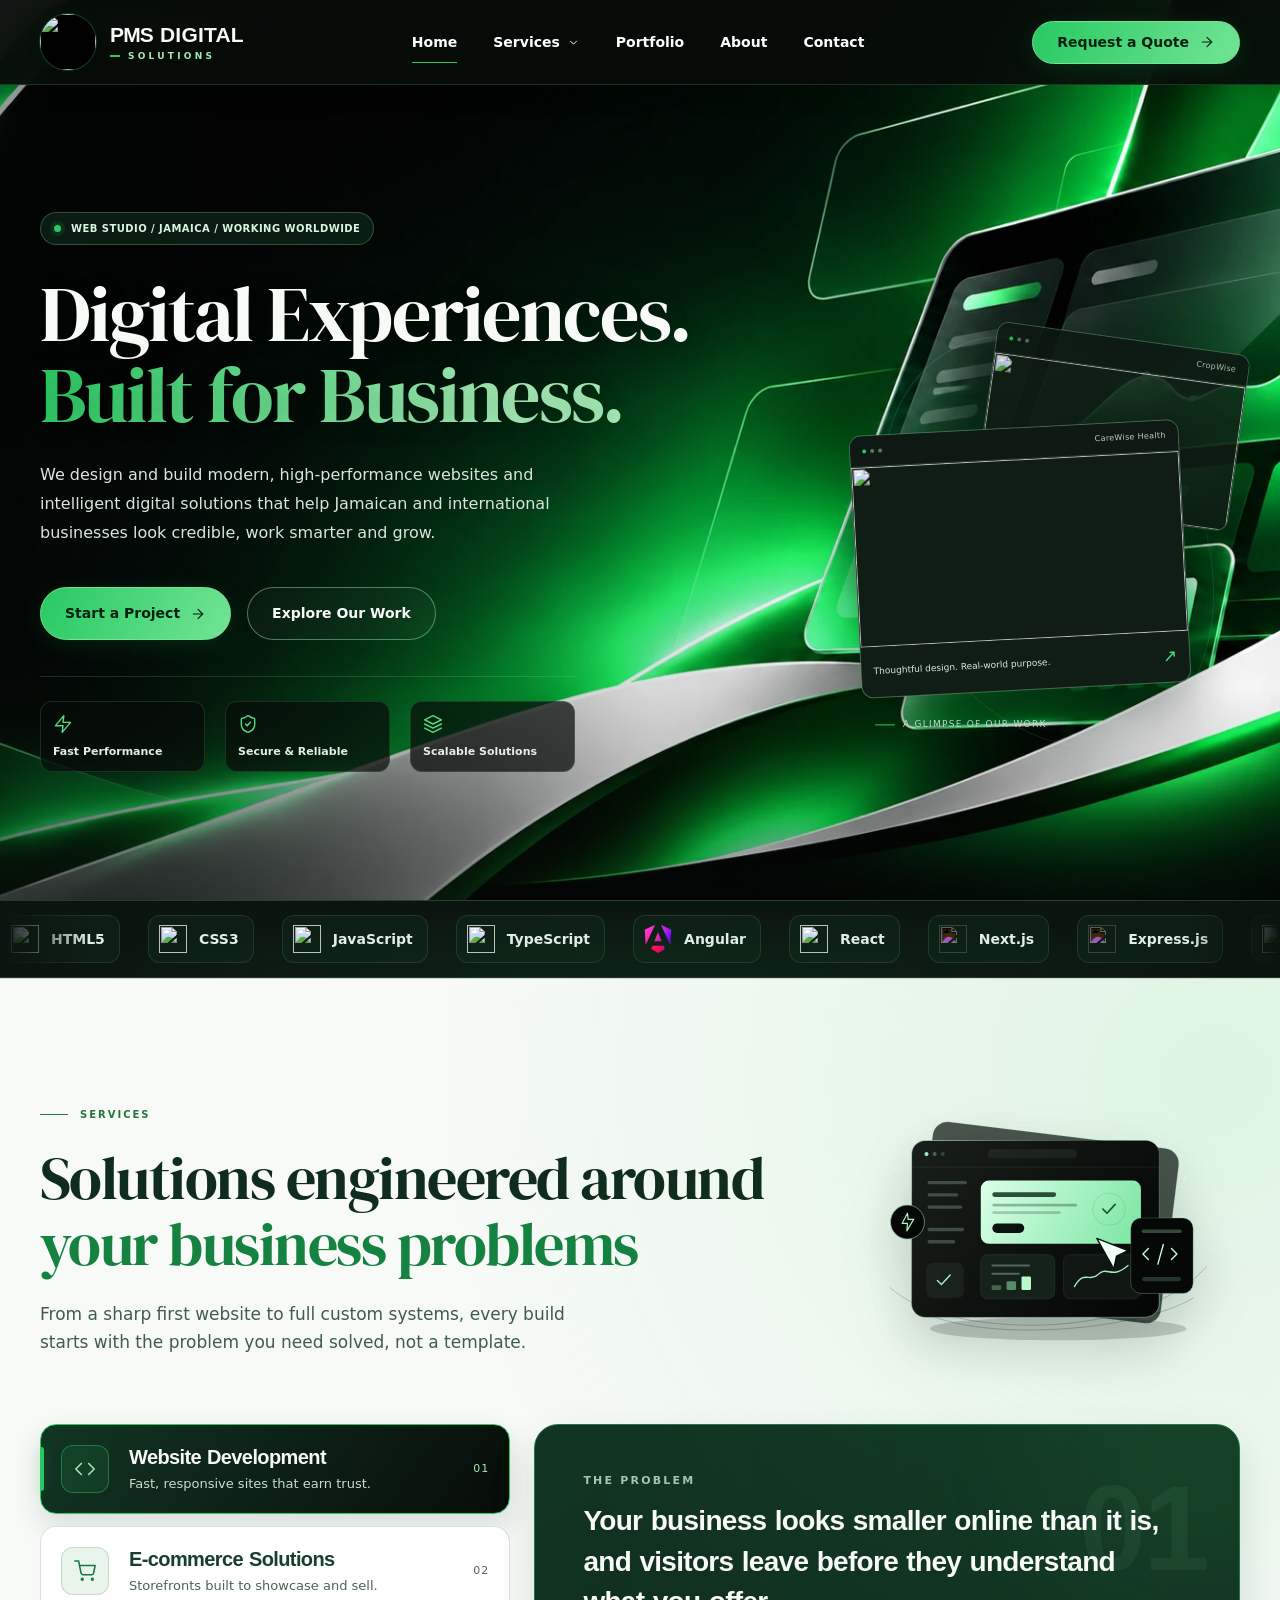
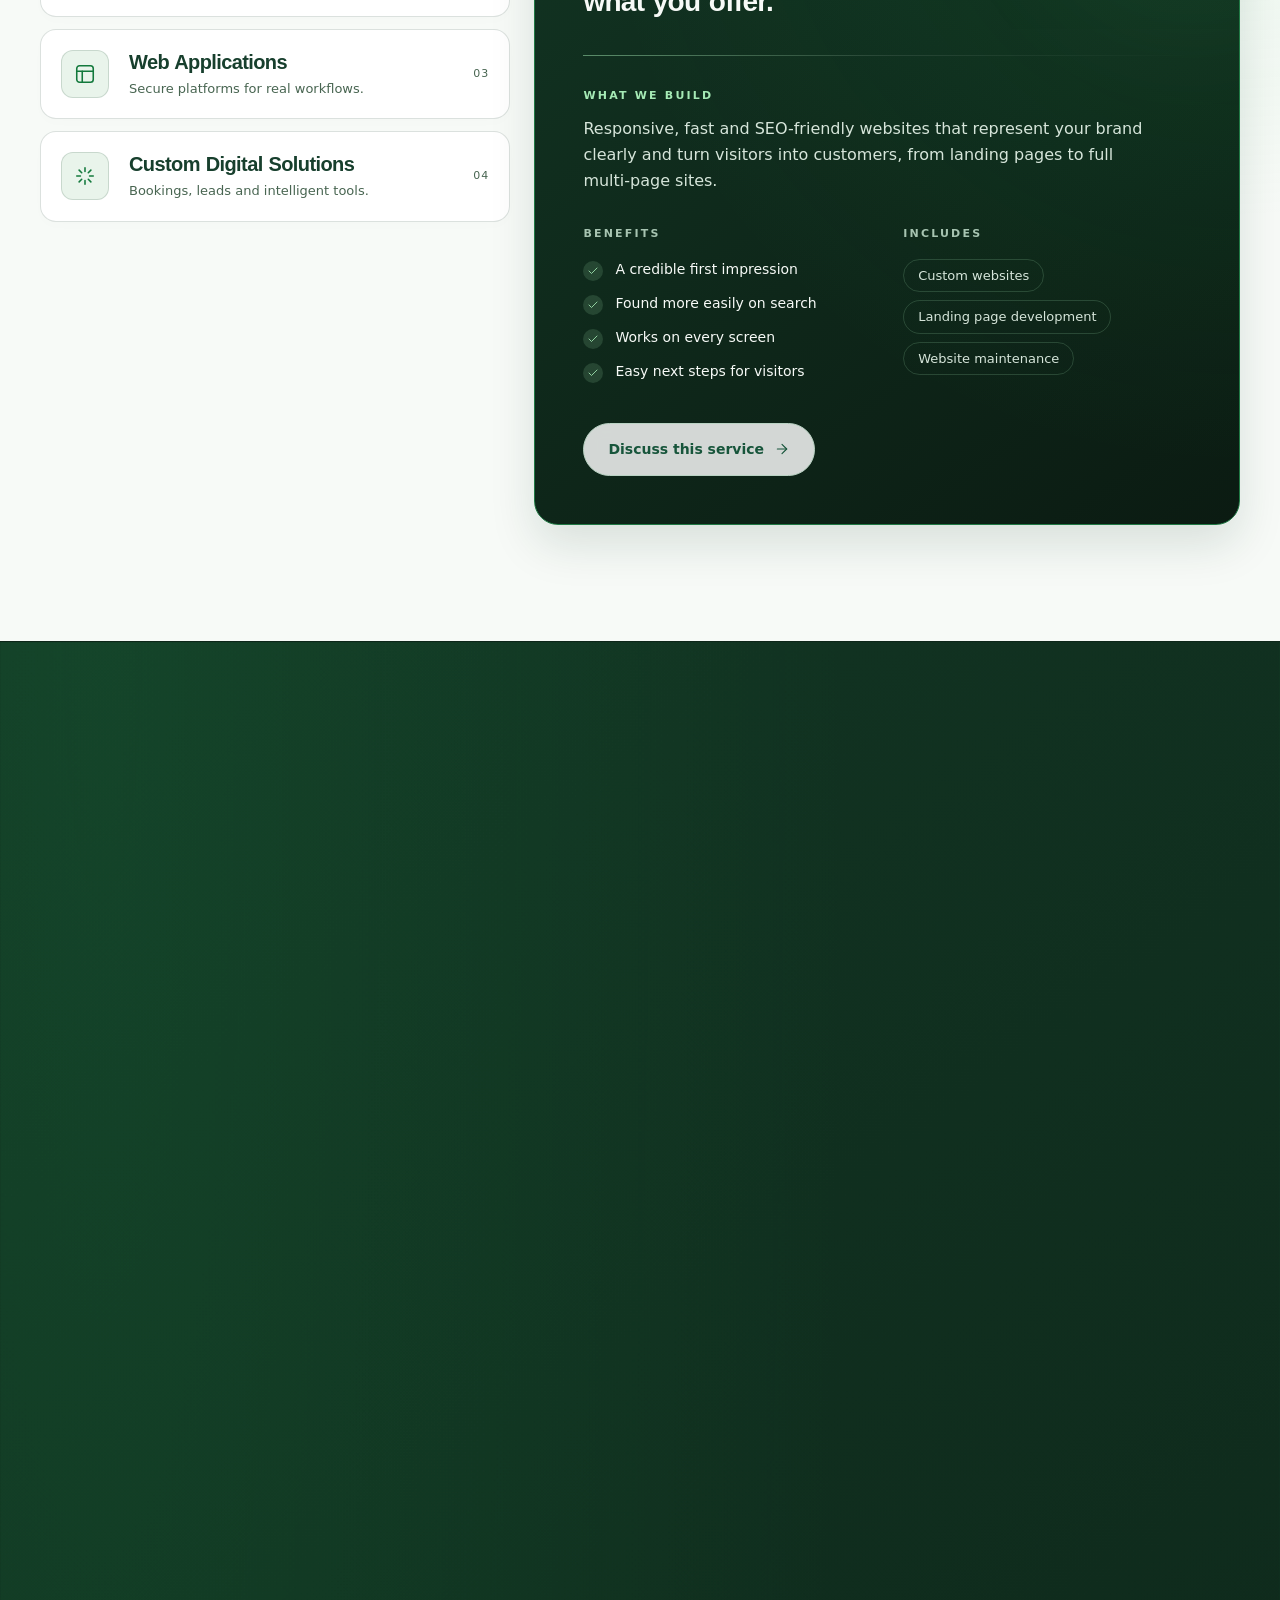
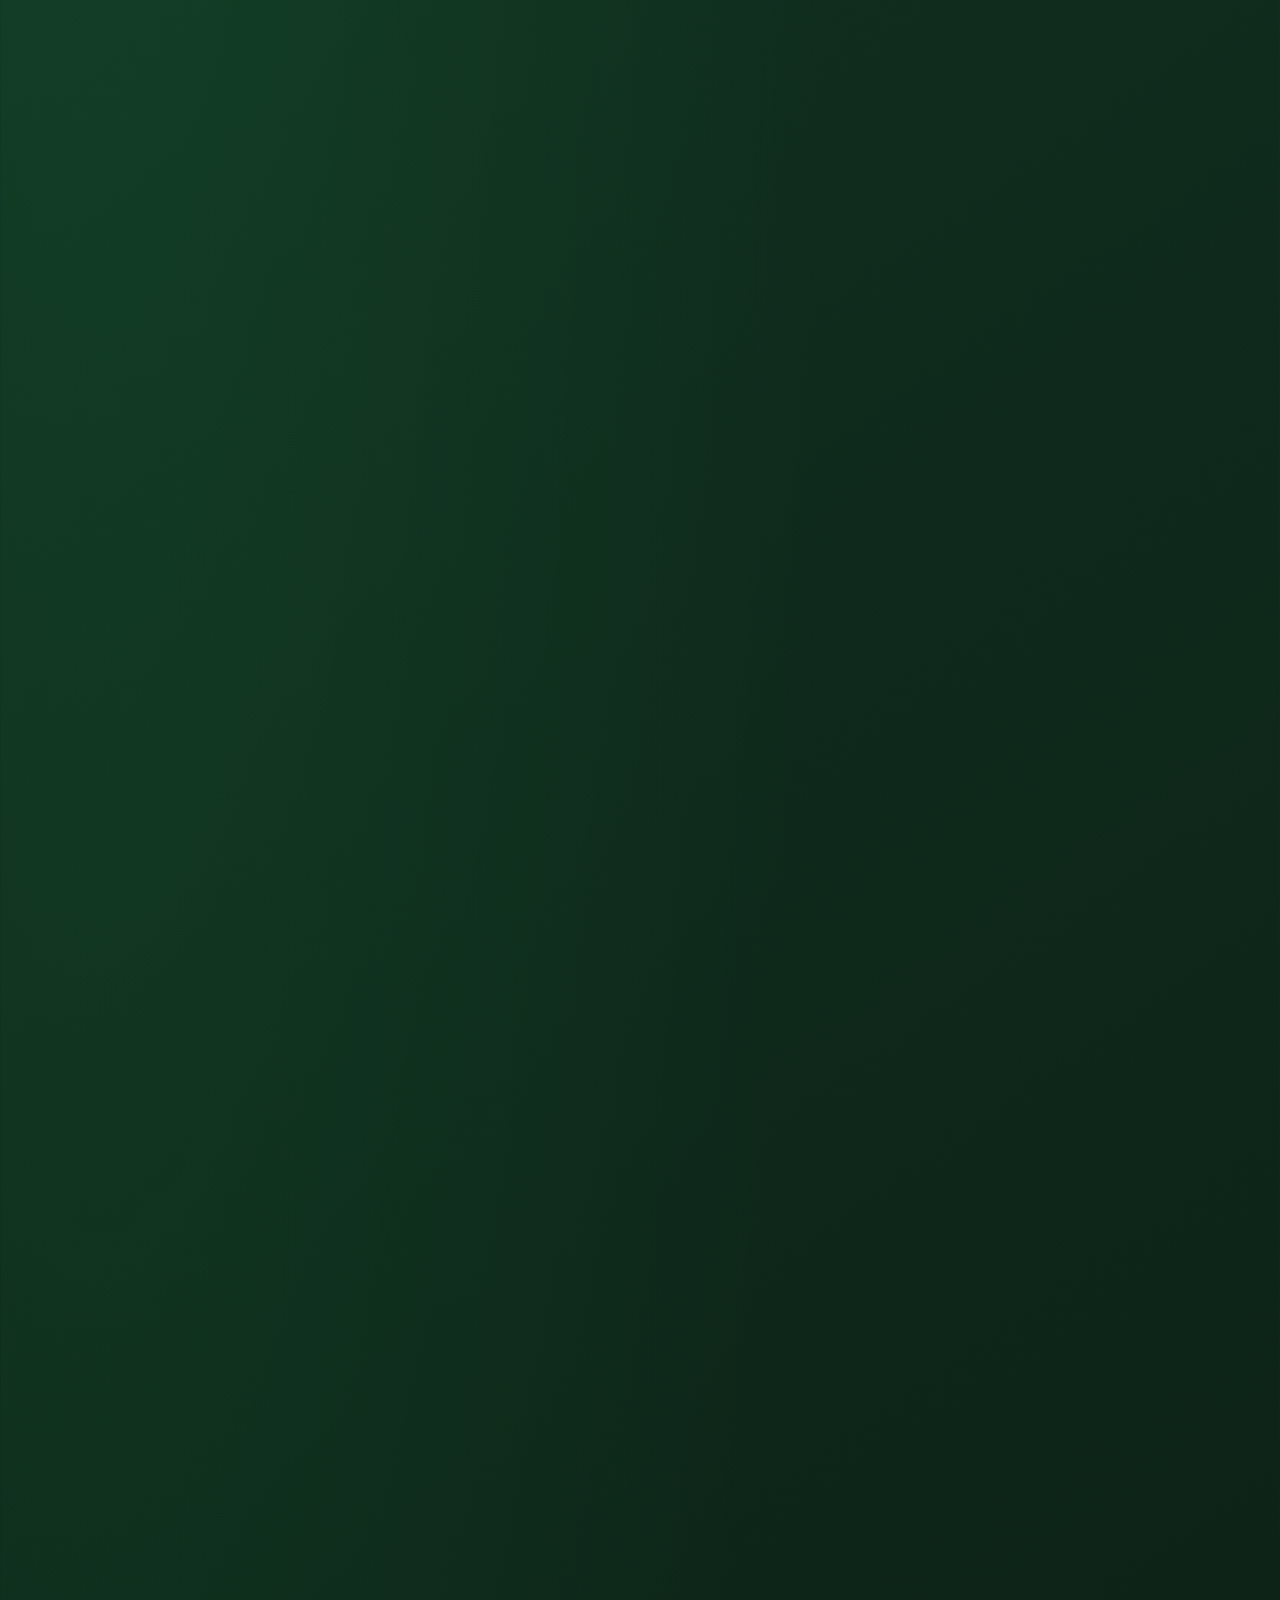
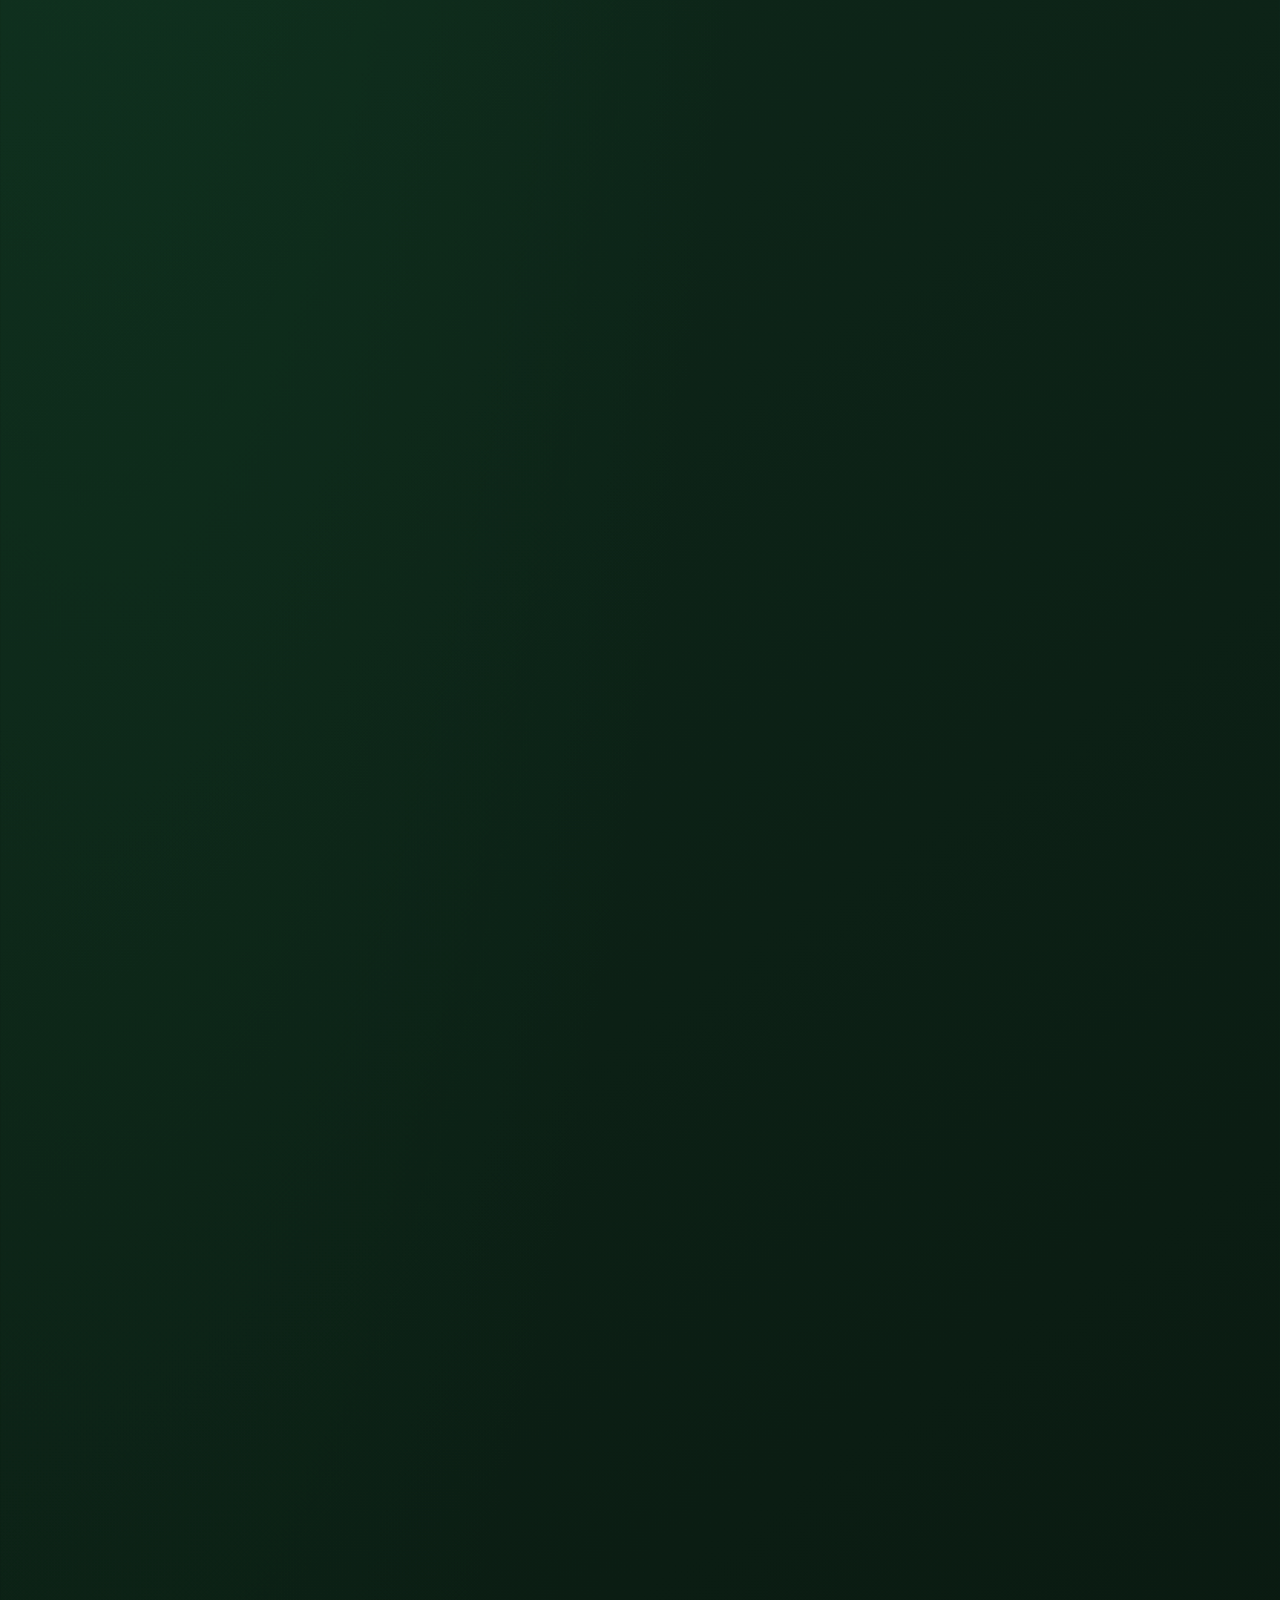
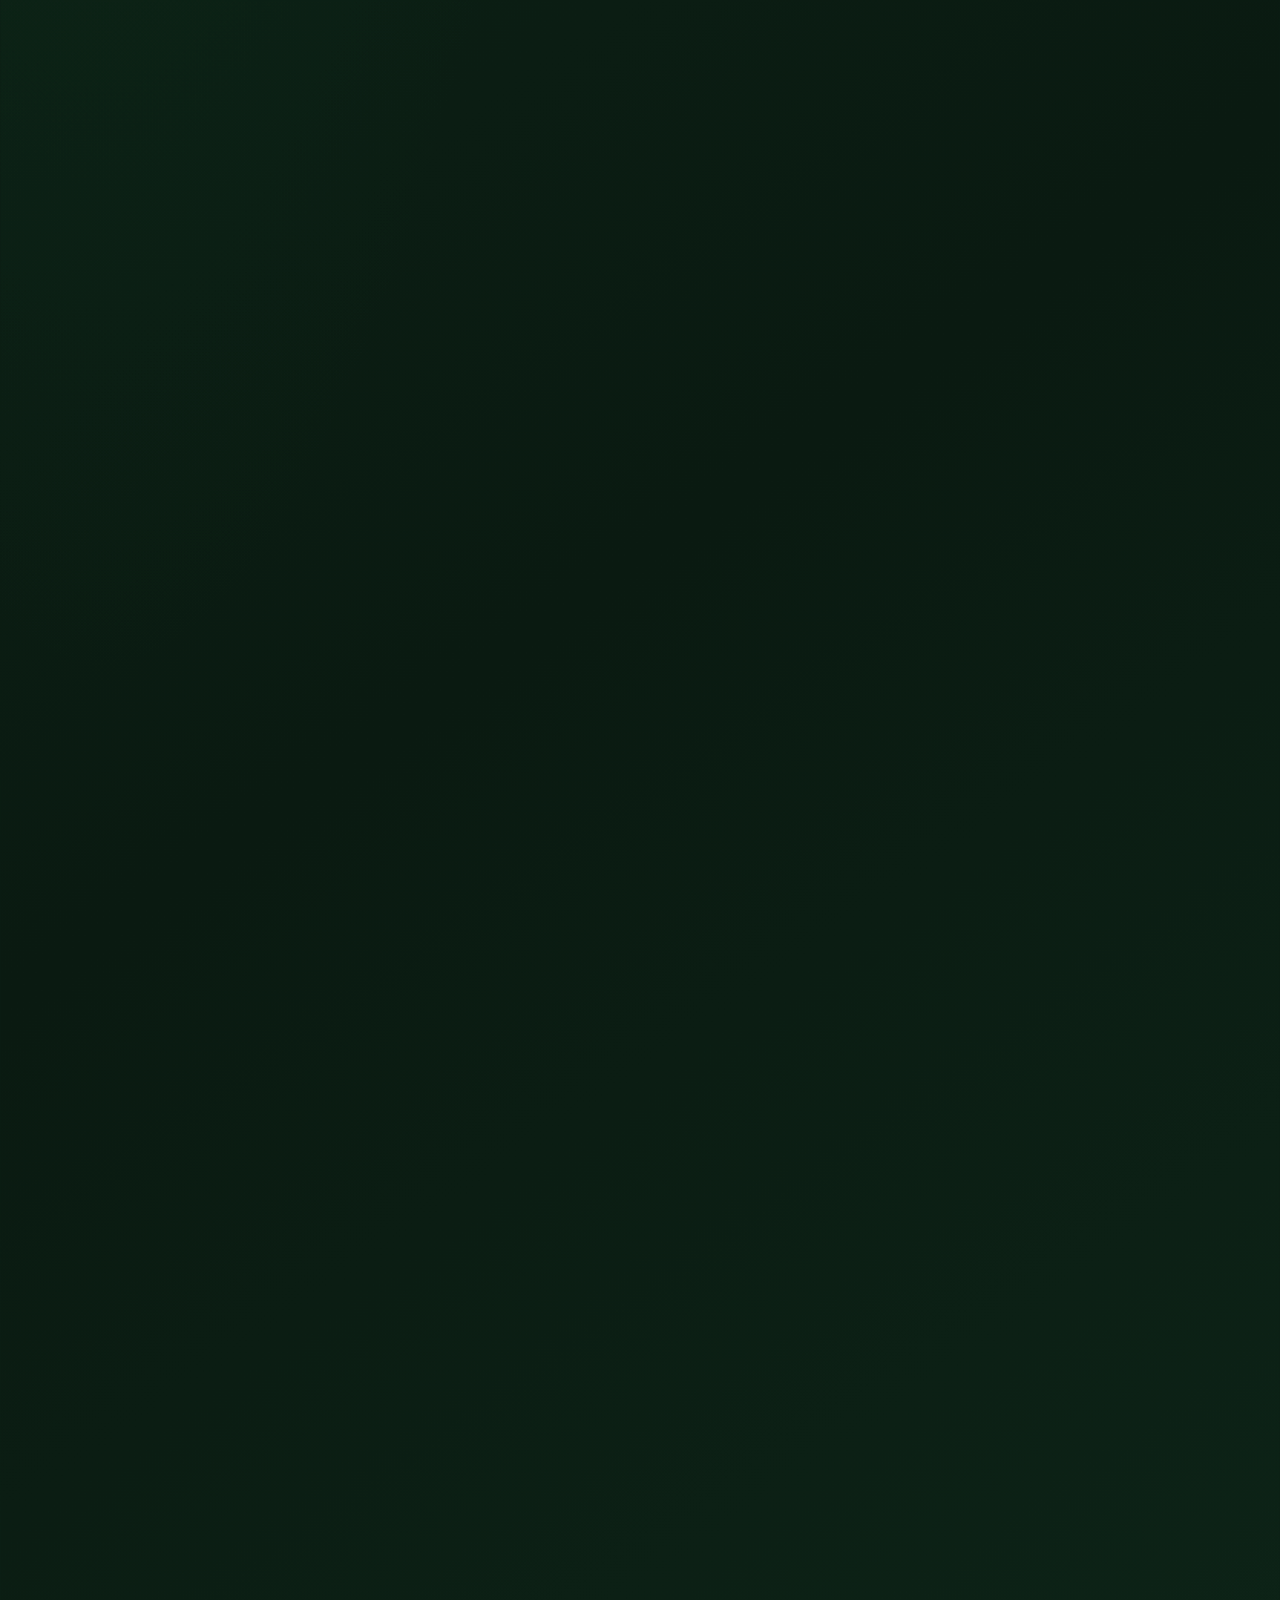
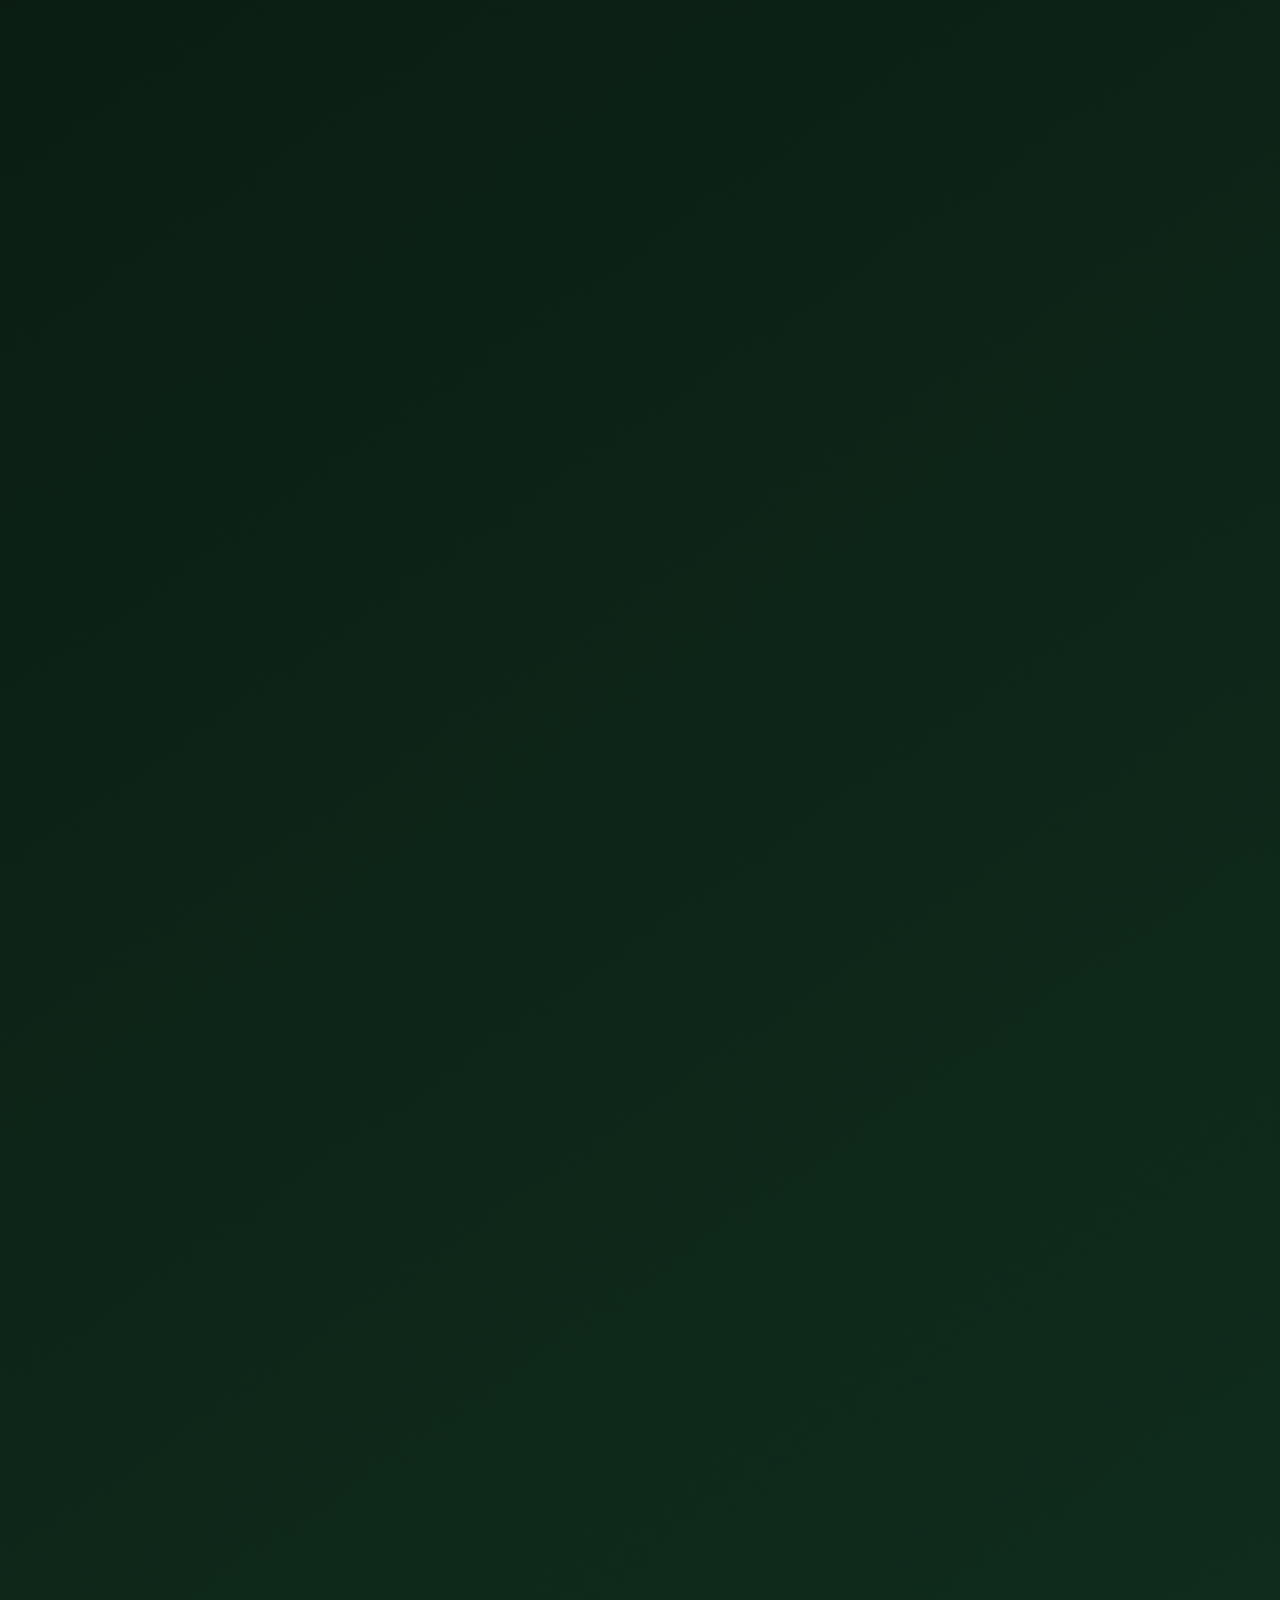
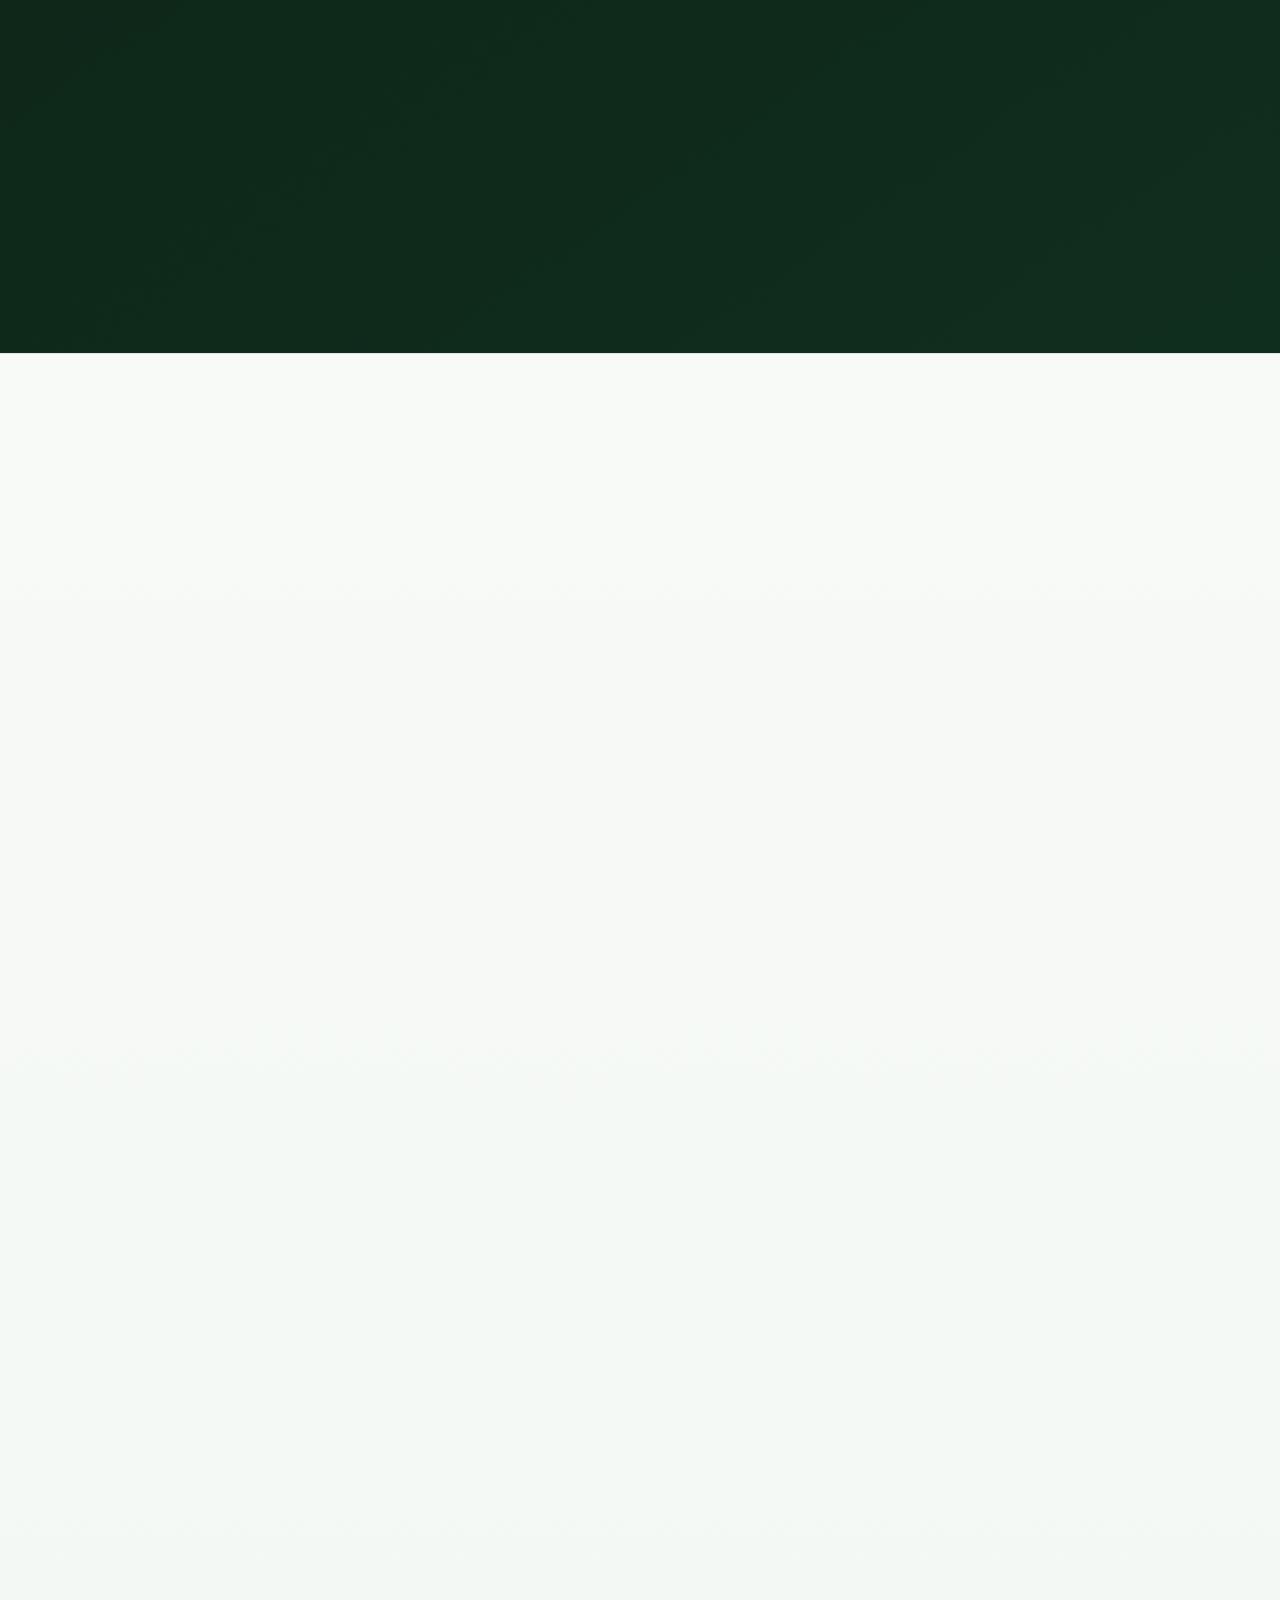
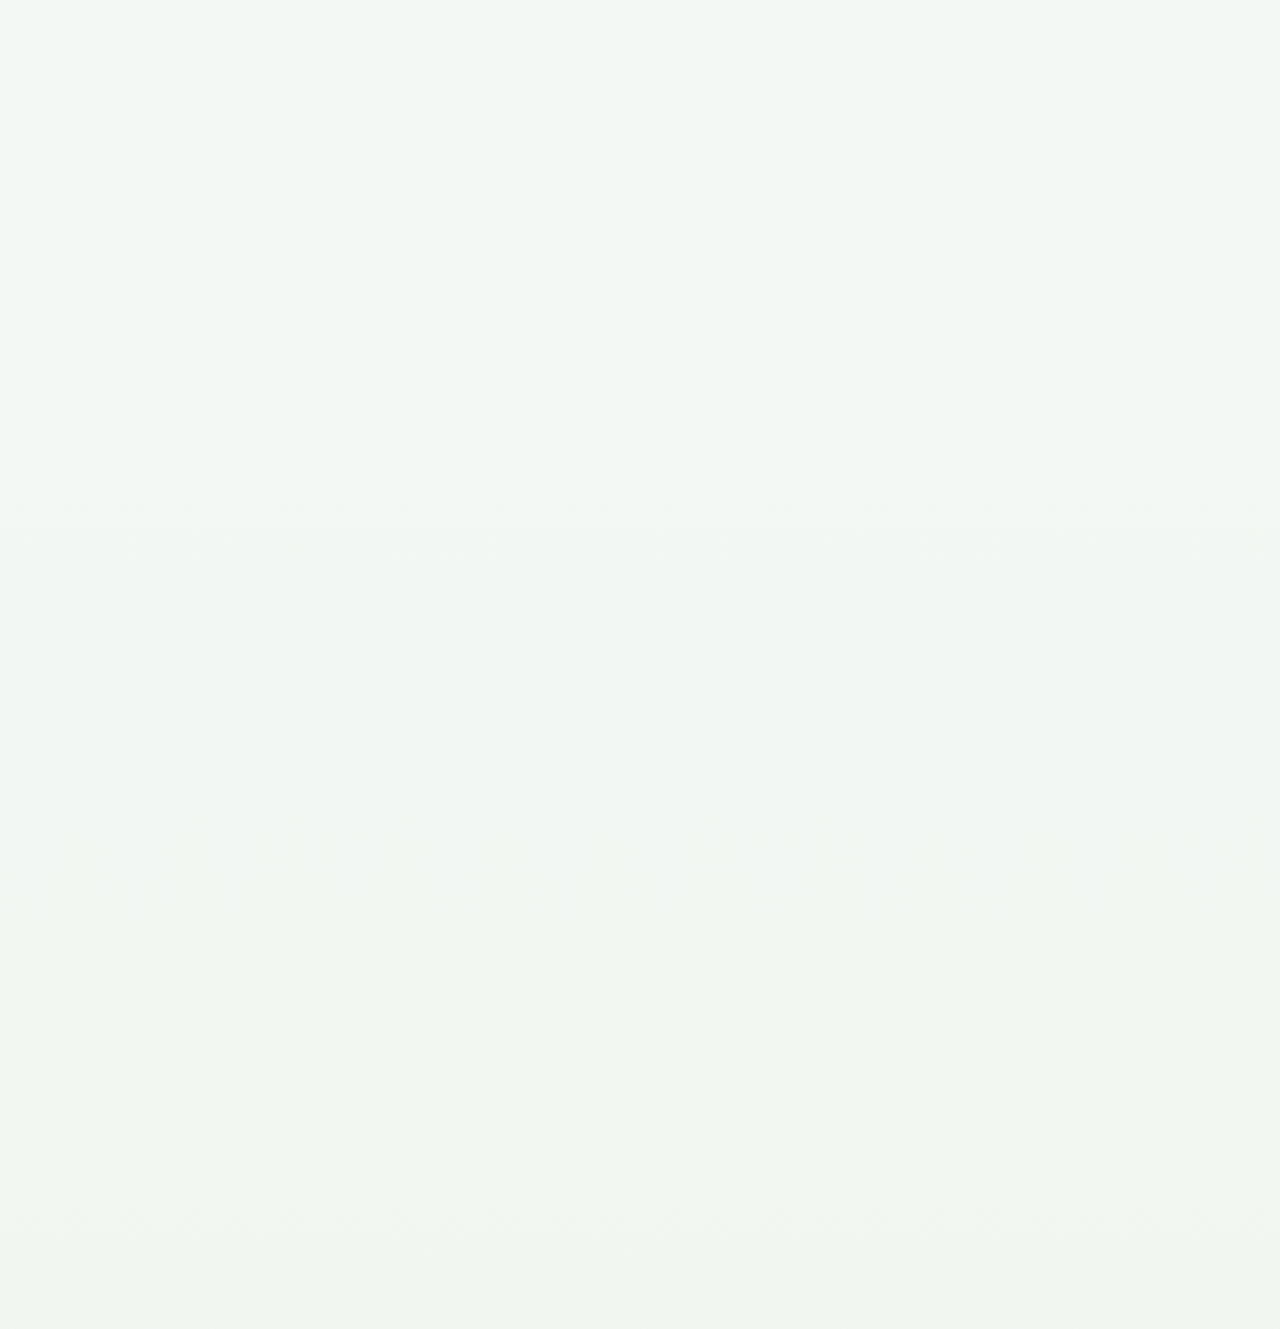
==== index.html @ 89c4d757 "PMS website complete redesign" ====
<!DOCTYPE html>
<html lang="en">

<head>
  <meta charset="utf-8" />
  <meta content="width=device-width, initial-scale=1" name="viewport" />
  <meta content="light" name="color-scheme" />
  <meta content="#070C09" name="theme-color" />
  <title>
    PMS Digital Solutions | Digital Experiences. Built for Business.
  </title>
  <meta
    content="Jamaican web studio building modern websites, portfolios and intelligent digital solutions. Explore our work, transparent JMD pricing and project process."
    name="description" />
  <link href="https://pms-digital-solutions.vercel.app/" rel="canonical" />
  <link href="assets/optimized/favicon.png" rel="icon" type="image/png" />
  <link as="image" fetchpriority="high" href="assets/optimized/emerald.webp" rel="preload" type="image/webp" />
  <script defer="" src="script.js"></script>



<style id="critical-css">@layer properties {@supports (((-webkit-hyphens: none)) and (not (margin-trim: block))) or ((-moz-orient: inline) and (not (color: rgb(from red r g b)))) {*, ::before, ::after, ::backdrop { --tw-translate-x: 0; --tw-translate-y: 0; --tw-translate-z: 0; --tw-scale-x: 1; --tw-scale-y: 1; --tw-scale-z: 1; --tw-rotate-x: initial; --tw-rotate-y: initial; --tw-rotate-z: initial; --tw-skew-x: initial; --tw-skew-y: initial; --tw-space-y-reverse: 0; --tw-divide-y-reverse: 0; --tw-border-style: solid; --tw-gradient-position: initial; --tw-gradient-from: #0000; --tw-gradient-via: #0000; --tw-gradient-to: #0000; --tw-gradient-stops: initial; --tw-gradient-via-stops: initial; --tw-gradient-from-position: 0%; --tw-gradient-via-position: 50%; --tw-gradient-to-position: 100%; --tw-leading: initial; --tw-font-weight: initial; --tw-tracking: initial; --tw-shadow: 0 0 #0000; --tw-shadow-color: initial; --tw-shadow-alpha: 100%; --tw-inset-shadow: 0 0 #0000; --tw-inset-shadow-color: initial; --tw-inset-shadow-alpha: 100%; --tw-ring-color: initial; --tw-ring-shadow: 0 0 #0000; --tw-inset-ring-color: initial; --tw-inset-ring-shadow: 0 0 #0000; --tw-ring-inset: initial; --tw-ring-offset-width: 0px; --tw-ring-offset-color: #fff; --tw-ring-offset-shadow: 0 0 #0000; --tw-outline-style: solid; --tw-blur: initial; --tw-brightness: initial; --tw-contrast: initial; --tw-grayscale: initial; --tw-hue-rotate: initial; --tw-invert: initial; --tw-opacity: initial; --tw-saturate: initial; --tw-sepia: initial; --tw-drop-shadow: initial; --tw-drop-shadow-color: initial; --tw-drop-shadow-alpha: 100%; --tw-drop-shadow-size: initial; --tw-backdrop-blur: initial; --tw-backdrop-brightness: initial; --tw-backdrop-contrast: initial; --tw-backdrop-grayscale: initial; --tw-backdrop-hue-rotate: initial; --tw-backdrop-invert: initial; --tw-backdrop-opacity: initial; --tw-backdrop-saturate: initial; --tw-backdrop-sepia: initial; --tw-duration: initial; --tw-ease: initial; }}}@layer theme {:root, :host { --font-sans: "Manrope", system-ui, sans-serif; --font-mono: ui-monospace, SFMono-Regular, Menlo, Monaco, Consolas, "Liberation Mono", "Courier New", monospace; --color-black: #000; --color-white: #fff; --spacing: .25rem; --container-xs: 20rem; --container-sm: 24rem; --container-md: 28rem; --container-xl: 36rem; --container-2xl: 42rem; --container-3xl: 48rem; --text-sm: .875rem; --text-sm--line-height: calc(1.25 / .875); --font-weight-light: 300; --font-weight-normal: 400; --font-weight-medium: 500; --font-weight-semibold: 600; --tracking-tight: -.025em; --tracking-wide: .025em; --tracking-wider: .05em; --tracking-widest: .1em; --leading-tight: 1.25; --leading-snug: 1.375; --leading-relaxed: 1.625; --radius-sm: .25rem; --radius-md: .375rem; --radius-lg: .5rem; --radius-xl: .75rem; --radius-2xl: 1rem; --radius-3xl: 1.5rem; --ease-out: cubic-bezier(0, 0, .2, 1); --blur-md: 12px; --blur-xl: 24px; --blur-2xl: 40px; --default-transition-duration: .15s; --default-transition-timing-function: cubic-bezier(.4, 0, .2, 1); --default-font-family: var(--font-sans); --default-mono-font-family: var(--font-mono); --color-ink: #080d0b; --color-ink-2: #0c1311; --color-ink-3: #111a17; --color-emerald: #36c878; --color-emerald-dim: #1f8f55; --color-mist: #f2f5f3; --font-display: "Plus Jakarta Sans", "Manrope", sans-serif; }}@layer base {*, ::after, ::before, ::backdrop { box-sizing: border-box; border: 0px solid; margin: 0px; padding: 0px; }::file-selector-button { box-sizing: border-box; border: 0px solid; margin: 0px; padding: 0px; }html, :host { text-size-adjust: 100%; tab-size: 4; line-height: 1.5; font-family: var(--default-font-family, -apple-system, BlinkMacSystemFont, "Segoe UI", Roboto, "Helvetica Neue", "Noto Sans", Arial, sans-serif, "Apple Color Emoji", "Segoe UI Emoji", "Segoe UI Symbol", "Noto Color Emoji"); font-feature-settings: var(--default-font-feature-settings, normal); font-variation-settings: var(--default-font-variation-settings, normal); -webkit-tap-highlight-color: transparent; }h1, h2, h3, h4, h5, h6 { font-size: inherit; font-weight: inherit; }a { color: inherit; text-decoration: inherit; }b, strong { font-weight: bolder; }small { font-size: 80%; }ol, ul, menu { list-style: none; }img, svg, video, canvas, audio, iframe, embed, object { vertical-align: middle; display: block; }img, video { max-width: 100%; height: auto; }button, input, select, optgroup, textarea { font: inherit; letter-spacing: inherit; color: inherit; opacity: 1; background-color: rgba(0, 0, 0, 0); border-radius: 0px; }::file-selector-button { font: inherit; letter-spacing: inherit; color: inherit; opacity: 1; background-color: rgba(0, 0, 0, 0); border-radius: 0px; }::file-selector-button { margin-inline-end: 4px; }::placeholder { opacity: 1; }@supports (not ((-webkit-appearance: -apple-pay-button))) or (contain-intrinsic-size: 1px) {::placeholder { color: currentcolor; }@supports (color: color-mix(in lab, red, red)) {::placeholder { color: color-mix(currentcolor, transparent); }}}::-webkit-search-decoration { appearance: none; }::-webkit-date-and-time-value { min-height: 1lh; text-align: inherit; }::-webkit-datetime-edit { display: inline-flex; }::-webkit-datetime-edit-fields-wrapper { padding: 0px; }::-webkit-datetime-edit { padding-block: 0px; }::-webkit-datetime-edit-year-field { padding-block: 0px; }::-webkit-datetime-edit-month-field { padding-block: 0px; }::-webkit-datetime-edit-day-field { padding-block: 0px; }::-webkit-datetime-edit-hour-field { padding-block: 0px; }::-webkit-datetime-edit-minute-field { padding-block: 0px; }::-webkit-datetime-edit-second-field { padding-block: 0px; }::-webkit-datetime-edit-millisecond-field { padding-block: 0px; }::-webkit-datetime-edit-meridiem-field { padding-block: 0px; }::-webkit-calendar-picker-indicator { line-height: 1; }button, input:where([type="button"], [type="reset"], [type="submit"]) { appearance: button; }::file-selector-button { appearance: button; }::-webkit-inner-spin-button { height: auto; }::-webkit-outer-spin-button { height: auto; }[hidden]:where(:not([hidden="until-found"])) { display: none !important; }html { scroll-behavior: smooth; background: var(--color-ink); }body { background: var(--color-ink); color: var(--color-mist); font-family: var(--font-sans); -webkit-font-smoothing: antialiased; overflow-x: hidden; }section[id] { scroll-margin-top: 72px; }::selection { background: rgba(54, 200, 120, 0.35); }button { cursor: pointer; }}@layer components;@layer utilities {.invisible { visibility: hidden; }.sr-only { clip-path: inset(50%); white-space: nowrap; border-width: 0px; width: 1px; height: 1px; margin: -1px; padding: 0px; position: absolute; overflow: hidden; }.absolute { position: absolute; }.fixed { position: fixed; }.relative { position: relative; }.inset-0 { inset: 0px; }.inset-x-0 { inset-inline: 0px; }.top-0 { top: 0px; }.bottom-0 { bottom: 0px; }.z-40 { z-index: 40; }.z-50 { z-index: 50; }.mt-8 { margin-top: calc(var(--spacing) * 8); }.mt-10 { margin-top: calc(var(--spacing) * 10); }.mt-14 { margin-top: calc(var(--spacing) * 14); }.flex { display: flex; }.grid { display: grid; }.hidden { display: none; }.h-11 { height: calc(var(--spacing) * 11); }.h-\[72px\] { height: 72px; }.h-px { height: 1px; }.min-h-\[calc\(100svh-72px\)\] { min-height: calc(-72px + 100svh); }.min-h-screen { min-height: 100vh; }.w-11 { width: calc(var(--spacing) * 11); }.w-full { width: 100%; }.max-w-\[520px\] { max-width: 520px; }.max-w-\[560px\] { max-width: 560px; }.max-w-\[640px\] { max-width: 640px; }.origin-left { transform-origin: 0px center; }.grid-cols-3 { grid-template-columns: repeat(3, minmax(0px, 1fr)); }.flex-col { flex-direction: column; }.flex-wrap { flex-wrap: wrap; }.place-items-center { place-items: center; }.items-center { align-items: center; }.justify-between { justify-content: space-between; }.gap-1 { gap: var(--spacing); }.gap-3 { gap: calc(var(--spacing) * 3); }.gap-4 { gap: calc(var(--spacing) * 4); }.gap-6 { gap: calc(var(--spacing) * 6); }.gap-14 { gap: calc(var(--spacing) * 14); }.overflow-hidden { overflow: hidden; }.rounded-full { border-radius: 2.14748e+09px; }.border { border-style: var(--tw-border-style); border-width: 1px; }.border-y { border-block-style: var(--tw-border-style); border-block-width: 1px; }.border-t { border-top-style: var(--tw-border-style); border-top-width: 1px; }.border-b { border-bottom-style: var(--tw-border-style); border-bottom-width: 1px; }.border-transparent { border-color: rgba(0, 0, 0, 0); }.border-white\/8 { border-color: rgba(255, 255, 255, 0.08); }@supports (color: color-mix(in lab, red, red)) {.border-white\/8 { border-color: color-mix(in oklab, var(--color-white) 8%, transparent); }}.border-white\/10 { border-color: rgba(255, 255, 255, 0.1); }@supports (color: color-mix(in lab, red, red)) {.border-white\/10 { border-color: color-mix(in oklab, var(--color-white) 10%, transparent); }}.border-white\/15 { border-color: rgba(255, 255, 255, 0.15); }@supports (color: color-mix(in lab, red, red)) {.border-white\/15 { border-color: color-mix(in oklab, var(--color-white) 15%, transparent); }}.bg-emerald\/80 { background-color: rgba(54, 200, 120, 0.8); }@supports (color: color-mix(in lab, red, red)) {.bg-emerald\/80 { background-color: color-mix(in oklab, var(--color-emerald) 80%, transparent); }}.bg-ink { background-color: var(--color-ink); }.bg-transparent { background-color: rgba(0, 0, 0, 0); }.bg-white\/5 { background-color: rgba(255, 255, 255, 0.05); }@supports (color: color-mix(in lab, red, red)) {.bg-white\/5 { background-color: color-mix(in oklab, var(--color-white) 5%, transparent); }}.bg-white\/\[0\.015\] { background-color: rgba(255, 255, 255, 0.016); }@supports (color: color-mix(in lab, red, red)) {.bg-white\/\[0\.015\] { background-color: color-mix(in oklab, var(--color-white) 1.5%, transparent); }}.px-4 { padding-inline: calc(var(--spacing) * 4); }.\!py-2\.5 { padding-block: calc(var(--spacing) * 2.5) !important; }.py-2 { padding-block: calc(var(--spacing) * 2); }.py-6 { padding-block: calc(var(--spacing) * 6); }.py-16 { padding-block: calc(var(--spacing) * 16); }.pt-7 { padding-top: calc(var(--spacing) * 7); }.pt-\[72px\] { padding-top: 72px; }.font-display { font-family: var(--font-display); }.text-\[13px\] { font-size: 13px; }.text-\[14px\] { font-size: 14px; }.text-\[17px\] { font-size: 17px; }.text-\[clamp\(46px\,7\.2vw\,92px\)\] { font-size: clamp(46px, 7.2vw, 92px); }.leading-\[0\.98\] { --tw-leading: .98; line-height: 0.98; }.leading-\[1\.75\] { --tw-leading: 1.75; line-height: 1.75; }.leading-snug { --tw-leading: var(--leading-snug); line-height: var(--leading-snug); }.font-light { --tw-font-weight: var(--font-weight-light); font-weight: var(--font-weight-light); }.tracking-\[-0\.03em\] { --tw-tracking: -.03em; letter-spacing: -0.03em; }.text-emerald { color: var(--color-emerald); }.text-white { color: var(--color-white); }.text-white\/55 { color: rgba(255, 255, 255, 0.55); }@supports (color: color-mix(in lab, red, red)) {.text-white\/55 { color: color-mix(in oklab, var(--color-white) 55%, transparent); }}.text-white\/60 { color: rgba(255, 255, 255, 0.6); }@supports (color: color-mix(in lab, red, red)) {.text-white\/60 { color: color-mix(in oklab, var(--color-white) 60%, transparent); }}.text-white\/70 { color: rgba(255, 255, 255, 0.7); }@supports (color: color-mix(in lab, red, red)) {.text-white\/70 { color: color-mix(in oklab, var(--color-white) 70%, transparent); }}.opacity-0 { opacity: 0; }.transition-all { transition-property: all; transition-timing-function: var(--tw-ease, var(--default-transition-timing-function)); transition-duration: var(--tw-duration, var(--default-transition-duration)); }.transition-colors { transition-property: color, background-color, border-color, outline-color, text-decoration-color, fill, stroke, --tw-gradient-from, --tw-gradient-via, --tw-gradient-to; transition-timing-function: var(--tw-ease, var(--default-transition-timing-function)); transition-duration: var(--tw-duration, var(--default-transition-duration)); }.duration-500 { --tw-duration: .5s; transition-duration: 0.5s; }@media (hover: hover) {.hover\:text-white:hover { color: var(--color-white); }}@media (width >= 40rem) {.sm\:inline-flex { display: inline-flex; }.sm\:text-\[18px\] { font-size: 18px; }}@media (width >= 64rem) {.lg\:flex { display: flex; }.lg\:hidden { display: none; }.lg\:grid-cols-\[1\.02fr_1fr\] { grid-template-columns: 1.02fr 1fr; }.lg\:py-10 { padding-block: calc(var(--spacing) * 10); }}}.font-display { font-optical-sizing: auto; }.container-x { width: min(1200px, 100% - 48px); margin-inline: auto; }.grain::after { content: ""; pointer-events: none; opacity: 0.05; background-image: url("data:image/svg+xml;utf8,<svg xmlns='http://www.w3.org/2000/svg' width='160' height='160'><filter id='n'><feTurbulence type='fractalNoise' baseFrequency='.9' numOctaves='2'/></filter><rect width='100%' height='100%' filter='url(%23n)'/></svg>"); position: absolute; inset: 0px; }.reveal { opacity: 0; transition-behavior: normal, normal; transition-duration: 0.9s, 0.9s; transition-timing-function: cubic-bezier(0.16, 1, 0.3, 1), cubic-bezier(0.16, 1, 0.3, 1); transition-property: opacity, transform; transition-delay: var(--d, 0s); transform: translateY(28px); }.reveal.in { opacity: 1; transform: none; }.btn { border-radius: 999px; justify-content: center; align-items: center; gap: 10px; font-size: 14px; transition: transform 0.3s cubic-bezier(0.16, 1, 0.3, 1), box-shadow 0.3s, background 0.3s, border-color 0.3s; display: inline-flex; position: relative; overflow: hidden; }.btn svg { transition: transform 0.3s cubic-bezier(0.16, 1, 0.3, 1); }.btn:hover svg.arrow { transform: translate(4px); }.btn-primary::after { content: ""; background: linear-gradient(110deg, rgba(0, 0, 0, 0) 30%, rgba(255, 255, 255, 0.45) 50%, rgba(0, 0, 0, 0) 70%); transition: transform 0.7s; position: absolute; inset: 0px; transform: translate(-120%); }.btn-primary:hover { transform: translateY(-2px); }.btn-primary:hover::after { transform: translate(120%); }.btn-ghost { backdrop-filter: blur(8px); border: 1px solid rgba(255, 255, 255, 0.16); }.btn-ghost:hover { transform: translateY(-2px); }.marquee { animation: 38s linear 0s infinite normal none running marquee; }.marquee-wrap:hover .marquee { animation-play-state: paused; }@media (prefers-reduced-motion: reduce) {html { scroll-behavior: auto; }.reveal { opacity: 1; transition: none; transform: none; }.marquee, .float, .pulse-dot { animation: auto ease 0s 1 normal none running none; }.btn, .btn * { transition-duration: 0.01ms !important; }}@property --tw-translate-x { syntax: "*"; inherits: false; initial-value: 0; }@property --tw-translate-y { syntax: "*"; inherits: false; initial-value: 0; }@property --tw-translate-z { syntax: "*"; inherits: false; initial-value: 0; }@property --tw-scale-x { syntax: "*"; inherits: false; initial-value: 1; }@property --tw-scale-y { syntax: "*"; inherits: false; initial-value: 1; }@property --tw-scale-z { syntax: "*"; inherits: false; initial-value: 1; }@property --tw-rotate-x { syntax: "*"; inherits: false; }@property --tw-rotate-y { syntax: "*"; inherits: false; }@property --tw-rotate-z { syntax: "*"; inherits: false; }@property --tw-skew-x { syntax: "*"; inherits: false; }@property --tw-skew-y { syntax: "*"; inherits: false; }@property --tw-space-y-reverse { syntax: "*"; inherits: false; initial-value: 0; }@property --tw-divide-y-reverse { syntax: "*"; inherits: false; initial-value: 0; }@property --tw-border-style { syntax: "*"; inherits: false; initial-value: solid; }@property --tw-gradient-position { syntax: "*"; inherits: false; }@property --tw-gradient-from { syntax: "<color>"; inherits: false; initial-value: #0000; }@property --tw-gradient-via { syntax: "<color>"; inherits: false; initial-value: #0000; }@property --tw-gradient-to { syntax: "<color>"; inherits: false; initial-value: #0000; }@property --tw-gradient-stops { syntax: "*"; inherits: false; }@property --tw-gradient-via-stops { syntax: "*"; inherits: false; }@property --tw-gradient-from-position { syntax: "<length-percentage>"; inherits: false; initial-value: 0%; }@property --tw-gradient-via-position { syntax: "<length-percentage>"; inherits: false; initial-value: 50%; }@property --tw-gradient-to-position { syntax: "<length-percentage>"; inherits: false; initial-value: 100%; }@property --tw-leading { syntax: "*"; inherits: false; }@property --tw-font-weight { syntax: "*"; inherits: false; }@property --tw-tracking { syntax: "*"; inherits: false; }@property --tw-shadow { syntax: "*"; inherits: false; initial-value: 0 0 #0000; }@property --tw-shadow-color { syntax: "*"; inherits: false; }@property --tw-shadow-alpha { syntax: "<percentage>"; inherits: false; initial-value: 100%; }@property --tw-inset-shadow { syntax: "*"; inherits: false; initial-value: 0 0 #0000; }@property --tw-inset-shadow-color { syntax: "*"; inherits: false; }@property --tw-inset-shadow-alpha { syntax: "<percentage>"; inherits: false; initial-value: 100%; }@property --tw-ring-color { syntax: "*"; inherits: false; }@property --tw-ring-shadow { syntax: "*"; inherits: false; initial-value: 0 0 #0000; }@property --tw-inset-ring-color { syntax: "*"; inherits: false; }@property --tw-inset-ring-shadow { syntax: "*"; inherits: false; initial-value: 0 0 #0000; }@property --tw-ring-inset { syntax: "*"; inherits: false; }@property --tw-ring-offset-width { syntax: "<length>"; inherits: false; initial-value: 0; }@property --tw-ring-offset-color { syntax: "*"; inherits: false; initial-value: #fff; }@property --tw-ring-offset-shadow { syntax: "*"; inherits: false; initial-value: 0 0 #0000; }@property --tw-outline-style { syntax: "*"; inherits: false; initial-value: solid; }@property --tw-blur { syntax: "*"; inherits: false; }@property --tw-brightness { syntax: "*"; inherits: false; }@property --tw-contrast { syntax: "*"; inherits: false; }@property --tw-grayscale { syntax: "*"; inherits: false; }@property --tw-hue-rotate { syntax: "*"; inherits: false; }@property --tw-invert { syntax: "*"; inherits: false; }@property --tw-opacity { syntax: "*"; inherits: false; }@property --tw-saturate { syntax: "*"; inherits: false; }@property --tw-sepia { syntax: "*"; inherits: false; }@property --tw-drop-shadow { syntax: "*"; inherits: false; }@property --tw-drop-shadow-color { syntax: "*"; inherits: false; }@property --tw-drop-shadow-alpha { syntax: "<percentage>"; inherits: false; initial-value: 100%; }@property --tw-drop-shadow-size { syntax: "*"; inherits: false; }@property --tw-backdrop-blur { syntax: "*"; inherits: false; }@property --tw-backdrop-brightness { syntax: "*"; inherits: false; }@property --tw-backdrop-contrast { syntax: "*"; inherits: false; }@property --tw-backdrop-grayscale { syntax: "*"; inherits: false; }@property --tw-backdrop-hue-rotate { syntax: "*"; inherits: false; }@property --tw-backdrop-invert { syntax: "*"; inherits: false; }@property --tw-backdrop-opacity { syntax: "*"; inherits: false; }@property --tw-backdrop-saturate { syntax: "*"; inherits: false; }@property --tw-backdrop-sepia { syntax: "*"; inherits: false; }@property --tw-duration { syntax: "*"; inherits: false; }@property --tw-ease { syntax: "*"; inherits: false; }[hidden] { display: none !important; }html:not(.js) .reveal { opacity: 1; transform: none; }#site-header.is-scrolled { backdrop-filter: blur(24px); border-bottom: 1px solid rgba(255, 255, 255, 0.08); }.nav-indicator { background: var(--color-emerald); transform-origin: 0px center; height: 1px; transition: transform 0.5s; position: absolute; bottom: -2px; left: 1rem; right: 1rem; transform: scaleX(0); }nav a:hover .nav-indicator { transform: scaleX(0.5); }nav a[aria-current] .nav-indicator { transform: scaleX(1); }#mobile-menu.is-open { visibility: visible; opacity: 1; }#mobile-menu ul a[aria-current] { color: var(--color-emerald); }@media (prefers-reduced-motion: reduce) {*, ::before, ::after { scroll-behavior: auto !important; transition-duration: 0.01ms !important; animation-duration: 0.01ms !important; animation-iteration-count: 1 !important; }}@font-face { font-family: Manrope; font-style: normal; font-weight: 400 800; font-display: swap; src: url("assets/fonts/manrope.woff2") format("woff2"); }@font-face { font-family: "Plus Jakarta Sans"; font-style: normal; font-weight: 500 800; font-display: swap; src: url("assets/fonts/plus-jakarta-sans.woff2") format("woff2"); }:root { --lightningcss-light: initial; --lightningcss-dark: ; color-scheme: light; --color-emerald-dim: #4c7c62; --font-display: "Plus Jakarta Sans", "Manrope", sans-serif; --font-sans: "Manrope", system-ui, sans-serif; }body { font-weight: 500; }em, .italic { font-style: normal; }.font-display, .h2 { font-family: var(--font-display); font-style: normal; font-weight: 700; }.font-display em, .h2 em { color: var(--color-emerald); font-style: normal; font-weight: 700; }[class*="text-white/"] { color: var(--copy); }[class*="border-white/"] { border-color: var(--line); }section[id] { scroll-margin-top: 88px; }main > section { isolation: isolate; }#site-header { backdrop-filter: blur(20px); background: rgba(248, 252, 249, 0.94); border-bottom: 1px solid rgb(220, 233, 223); }#site-header.is-scrolled { background: rgba(248, 252, 249, 0.95); border-color: rgb(208, 225, 214); box-shadow: rgba(20, 63, 50, 0.04) 0px 4px 24px; }#site-header > div:first-child { height: 84px; }nav[aria-label="Primary"] a { font-weight: 650; }nav[aria-label="Primary"] a:hover, nav[aria-label="Primary"] a[aria-current] { color: rgb(50, 99, 78); }#mobile-menu ul a { font-size: clamp(30px, 6vw, 44px); }#menu-toggle { color: rgb(50, 99, 78); background: rgb(255, 255, 255); border-color: rgb(188, 215, 198); }.btn { letter-spacing: 0px; padding: 15px 24px; font-weight: 750; }.btn-primary { color: rgb(255, 255, 255); }.btn-primary:hover { box-shadow: rgba(8, 123, 78, 0.24) 0px 12px 26px; }.btn-ghost { color: rgb(23, 85, 59); background: rgba(255, 255, 255, 0.82); border-color: rgb(185, 210, 195); }.btn-ghost:hover { background: rgb(227, 243, 232); border-color: rgb(50, 99, 78); }#home { padding-top: 84px; }#home.grain::after { display: none; }#home > .hero-layout { grid-template-columns: minmax(0px, 1.05fr) minmax(0px, 1fr); }.hero-copy { min-width: 0px; }.studio-label { color: rgb(52, 99, 75); letter-spacing: 0.015em; background: rgb(239, 248, 242); border: 1px solid rgb(198, 223, 208); border-radius: 99px; align-items: center; gap: 10px; padding: 8px 13px; font-size: 11px; font-weight: 750; display: inline-flex; }.studio-dot { background: rgb(20, 147, 94); border-radius: 50%; width: 7px; height: 7px; box-shadow: rgba(20, 147, 94, 0.09) 0px 0px 0px 4px; }#home h1 { margin-top: 28px; }#home h1 em { font-style: normal; }#home .hero-description { margin-top: 26px; line-height: 1.8; }#home .hero-features { gap: 20px; margin-top: 40px; padding-top: 24px; }#home .hero-features li { gap: 10px; }#home .hero-features span { font-size: 12px; }.marquee-wrap { background: rgb(231, 243, 235); border-color: rgb(202, 223, 209); padding-block: 22px; }@media (width <= 1023px) {#home > .hero-layout { grid-template-columns: 1fr; gap: 38px; min-height: auto; padding-block: 56px; }.hero-copy { max-width: 680px; }#home h1 { font-size: clamp(44px, 7.5vw, 68px); }}@media (width <= 639px) {.container-x { width: calc(100% - 40px); }#site-header > div:first-child { height: 76px; }#home { padding-top: 76px; }#home > .hero-layout { gap: 30px; padding-block: 40px 44px; }#home h1 { letter-spacing: -0.055em; font-size: clamp(38px, 10vw, 52px); line-height: 1.12; }#home .hero-description { margin-top: 22px; font-size: 16px; line-height: 1.8; }#home .hero-actions { grid-template-columns: 1fr 1fr; gap: 12px; margin-top: 28px; display: grid; }#home .hero-actions .btn { gap: 7px; min-height: 48px; padding: 14px 10px; font-size: 12px; }#home .hero-features { gap: 14px; margin-top: 30px; }.studio-label { gap: 9px; padding: 8px 11px; font-size: 9px; }}#home { background: rgb(9, 47, 32); position: relative; }.hero-background { z-index: -1; background: rgb(9, 47, 32); position: absolute; inset: 0px 0px 73px; overflow: hidden; }.hero-background::after { content: ""; background: linear-gradient(90deg, rgba(3, 24, 17, 0.8) 0%, rgba(3, 24, 17, 0.66) 31%, rgba(3, 24, 17, 0.18) 66%, rgba(3, 24, 17, 0.08)), linear-gradient(rgba(0, 0, 0, 0) 65%, rgba(3, 24, 17, 0.55)); position: absolute; inset: 0px; }.hero-art { object-fit: cover; object-position: center center; filter: saturate(0.64) brightness(0.82); width: 100%; height: 100%; display: block; }#home > .hero-layout { z-index: 1; align-items: center; gap: 0px; min-height: calc(-84px + 100svh); padding-block: 76px; display: flex; position: relative; }.hero-copy { width: 100%; max-width: 680px; }#home h1 { letter-spacing: -0.04em; word-spacing: 0.035em; max-width: 680px; font-size: clamp(44px, 4.6vw, 68px); font-weight: 750; line-height: 1.12; }#home h1 em { font-weight: 750; }#home .hero-description { max-width: 565px; font-size: 17px; }#home .studio-label { backdrop-filter: blur(12px); }#home .hero-features { border-color: rgba(211, 231, 217, 0.28); max-width: 565px; }#home .hero-features span { font-weight: 650; }#home .marquee-wrap { z-index: 1; position: relative; }#site-header.over-hero { box-shadow: none; }#site-header.over-hero nav a { color: rgb(217, 229, 221); }#site-header.over-hero nav a:hover, #site-header.over-hero nav a[aria-current] { color: rgb(255, 255, 255); }#site-header.over-hero .nav-indicator { background: rgb(187, 211, 193); }#site-header.over-hero #menu-toggle { color: rgb(239, 247, 241); background: rgba(230, 244, 235, 0.08); border-color: rgba(218, 238, 224, 0.36); }#site-header img, footer img { border-radius: 50%; padding: 2px; }.font-display, .h2 { word-spacing: 0.045em; letter-spacing: -0.03em; }@media (width >= 1024px) {#home .hero-copy { max-width: 700px; }}@media (width <= 1023px) {#home > .hero-layout { min-height: calc(-84px + 100svh); padding-block: 72px; }#home h1 { font-size: clamp(44px, 7.2vw, 64px); }.hero-background::after { background: linear-gradient(90deg, rgba(3, 24, 17, 0.84), rgba(3, 24, 17, 0.55) 65%, rgba(3, 24, 17, 0.35)); }.hero-art { object-position: 60% center; }}@media (width <= 639px) {#site-header .btn { display: none; }#home > .hero-layout { align-items: center; min-height: calc(-76px + 100svh); padding-block: 56px 60px; }#home h1 { letter-spacing: -0.04em; font-size: clamp(38px, 10.4vw, 52px); line-height: 1.15; }#home .hero-description { color: rgb(225, 234, 228); font-size: 16px; line-height: 1.75; }#home .hero-features { margin-top: 36px; }#home .hero-features span { font-size: 11px; }.hero-background { bottom: 73px; }.hero-art { object-position: 65% center; filter: saturate(0.5) brightness(0.72); }.hero-background::after { background: linear-gradient(90deg, rgba(3, 24, 17, 0.8), rgba(3, 24, 17, 0.52)), linear-gradient(rgba(0, 0, 0, 0) 30%, rgba(3, 24, 17, 0.7)); }}.nav-services { position: relative; }.services-trigger { color: rgb(69, 99, 85); align-items: center; gap: 7px; padding: 8px 16px; font-size: 14px; font-weight: 650; transition: color 0.2s; display: flex; position: relative; }.services-trigger:hover, .services-trigger[aria-expanded="true"], .services-trigger[aria-current] { color: rgb(50, 99, 78); }.services-trigger svg { transition: transform 0.2s; }.services-trigger[aria-expanded="true"] svg { transform: rotate(180deg); }#site-header.over-hero .services-trigger:hover, #site-header.over-hero .services-trigger[aria-expanded="true"], #site-header.over-hero .services-trigger[aria-current] { color: rgb(255, 255, 255); }.services-dropdown { color: rgb(22, 62, 44); background: rgb(249, 252, 250); border: 1px solid rgb(209, 225, 214); border-radius: 18px; width: 310px; padding: 10px; animation: 0.18s ease-out 0s 1 normal none running dropdown-in; position: absolute; top: calc(100% + 17px); left: 4px; box-shadow: rgba(7, 39, 23, 0.18) 0px 20px 55px; }.services-dropdown::before { content: ""; height: 20px; position: absolute; top: -20px; left: 0px; right: 0px; }.dropdown-label { text-transform: uppercase; letter-spacing: 0.12em; color: rgb(96, 123, 106); padding: 10px 12px 8px; font-size: 10px; font-weight: 800; }nav[aria-label="Primary"] .dropdown-link { color: rgb(23, 63, 45); border-radius: 11px; align-items: center; gap: 12px; padding: 13px 12px; transition: background 0.2s; display: flex; position: relative; }nav[aria-label="Primary"] .dropdown-link:hover, nav[aria-label="Primary"] .dropdown-link:focus-visible { color: rgb(23, 63, 45); background: rgb(233, 242, 236); }.dropdown-icon { color: rgb(50, 99, 78); background: rgb(237, 245, 239); border: 1px solid rgb(216, 229, 220); border-radius: 10px; flex-shrink: 0; place-items: center; width: 38px; height: 38px; display: grid; }.dropdown-link strong { font-size: 13px; font-weight: 800; display: block; }.dropdown-link small { color: rgb(96, 123, 106); white-space: nowrap; margin-top: 3px; font-size: 11px; font-weight: 550; display: block; }.dropdown-arrow { color: rgb(102, 135, 117); margin-left: auto; font-size: 18px; }#site-header.over-hero .dropdown-link, #site-header.over-hero .dropdown-link:hover, #site-header.over-hero .dropdown-link[aria-current] { color: rgb(23, 63, 45); }#mobile-menu.is-open ul a { translate: none; transform: none; }:root { --color-white: #f5fff8; --color-mist: #f5fff8; --color-emerald: #b2f4c5; --copy: #e7f5eb; --muted: #deeee3; --strong-copy: #f1fcf5; --line: #ddffe842; }body { color: rgb(244, 252, 246); background: rgb(57, 116, 86); }nav[aria-label="Primary"] a { color: rgb(49, 83, 62); }#mobile-menu { --color-mist: #173f2d; --line: #bed8c7; }.btn-primary { background: linear-gradient(125deg, rgb(35, 125, 72), rgb(23, 104, 58)); border: 1px solid rgba(194, 255, 215, 0.2); box-shadow: rgba(6, 53, 24, 0.15) 0px 7px 22px; }.btn-primary:hover { background: linear-gradient(125deg, rgb(41, 137, 81), rgb(28, 120, 67)); }#site-header:not(.over-hero) .font-display, #site-header:not(.over-hero) nav > a, #site-header:not(.over-hero) .services-trigger { color: rgb(244, 255, 247); }#site-header:not(.over-hero) .text-emerald { color: rgb(185, 244, 204); }#site-header:not(.over-hero) .btn-primary { color: rgb(23, 77, 44); background: rgb(234, 255, 239); box-shadow: rgba(181, 255, 204, 0.12) 0px 0px 18px; }#site-header:not(.over-hero) .nav-indicator { background: rgb(187, 255, 209); }#site-header:not(.over-hero) #menu-toggle { color: rgb(242, 255, 246); background: rgba(244, 255, 248, 0.1); border-color: rgb(140, 184, 155); }#home h1 { color: rgb(255, 255, 255); text-shadow: rgba(0, 27, 12, 0.15) 0px 3px 24px; }#home h1 em { color: rgb(166, 250, 193); -webkit-text-fill-color: transparent; background: linear-gradient(105deg, rgb(143, 240, 173) 0%, rgb(200, 255, 218) 60%, rgb(245, 255, 247) 100%) text; }#home .hero-description { color: rgb(240, 252, 244); font-weight: 600; }#home .studio-label { color: rgb(237, 255, 243); background: rgba(148, 245, 178, 0.09); border-color: rgba(188, 255, 210, 0.38); }#home .studio-dot { background: rgb(147, 245, 176); box-shadow: rgba(147, 245, 176, 0.1) 0px 0px 0px 4px, rgba(147, 245, 176, 0.3) 0px 0px 14px; }#home .btn-primary { color: rgb(14, 73, 39); background: linear-gradient(110deg, rgb(143, 241, 173), rgb(217, 255, 229)); border-color: rgb(188, 255, 210); box-shadow: rgba(117, 247, 158, 0.18) 0px 0px 23px, rgba(0, 32, 12, 0.18) 0px 8px 24px; }#home .btn-primary:hover { background: linear-gradient(110deg, rgb(166, 250, 193), rgb(240, 255, 244)); box-shadow: rgba(140, 255, 177, 0.27) 0px 0px 30px, rgba(0, 32, 12, 0.19) 0px 12px 26px; }#home .btn-ghost { color: rgb(24, 83, 51); background: rgba(249, 255, 251, 0.95); border-color: rgb(243, 255, 247); box-shadow: rgba(0, 32, 12, 0.14) 0px 8px 24px; }#home .btn-ghost:hover { color: rgb(19, 71, 42); background: rgb(228, 255, 236); border-color: rgb(188, 255, 210); }#home .hero-features span { color: rgb(246, 255, 249); }#home .hero-features svg { color: rgb(161, 247, 189); filter: drop-shadow(rgba(122, 255, 166, 0.12) 0px 0px 7px); }#site-header.over-hero .btn-primary { color: rgb(18, 81, 44); background: linear-gradient(120deg, rgb(219, 255, 231), rgb(255, 255, 255)); border-color: rgb(199, 255, 219); box-shadow: rgba(151, 255, 186, 0.13) 0px 0px 20px; }#site-header.over-hero nav > a, #site-header.over-hero .services-trigger { color: rgb(239, 255, 244); }:root { --brand-black: #050706; --brand-charcoal: #111613; }#site-header.over-hero { background: rgba(0, 0, 0, 0.34); border-color: rgba(211, 242, 222, 0.17); }#site-header:not(.over-hero) { background: rgba(0, 0, 0, 0.56); border-color: rgba(205, 255, 220, 0.22); box-shadow: rgba(0, 0, 0, 0.09) 0px 4px 20px; }#site-header.over-hero, #site-header:not(.over-hero) { }#site-header:has(#menu-toggle[aria-expanded="true"]) { background: rgba(0, 0, 0, 0.88); }#site-header img, footer img { background: rgb(0, 0, 0); box-shadow: rgba(186, 255, 206, 0.16) 0px 0px 0px 1px; }#home .marquee-wrap { background: rgb(7, 10, 8); border-color: rgb(37, 69, 47); }#site-header nav[aria-label="Primary"] > a, #site-header nav[aria-label="Primary"] .services-trigger { color: rgb(255, 255, 255); transition: color 0.22s, text-shadow 0.22s; }#site-header nav[aria-label="Primary"] .nav-indicator { background: rgb(118, 255, 148); }#site-header .services-dropdown { background: linear-gradient(140deg, rgb(16, 28, 19), rgb(5, 10, 7)); border-color: rgb(53, 95, 62); box-shadow: rgba(0, 0, 0, 0.32) 0px 20px 50px; }#site-header .dropdown-label { color: rgb(169, 200, 179); }#site-header nav[aria-label="Primary"] .dropdown-link { color: rgb(255, 255, 255); }#site-header .dropdown-link small { color: rgb(181, 206, 190); }#site-header .dropdown-icon { color: rgb(139, 255, 172); background: rgb(9, 21, 13); border-color: rgb(49, 84, 60); }#site-header .dropdown-arrow { color: rgb(137, 251, 166); }#site-header .btn-primary::after { background: linear-gradient(110deg, rgba(0, 0, 0, 0) 30%, rgba(140, 255, 168, 0.2) 50%, rgba(0, 0, 0, 0) 70%); }#mobile-menu { --copy: #d7edde; --muted: #a6c6b0; --strong-copy: #f4fff6; --color-white: #f4fff6; --color-emerald: #7bff9d; color: rgb(244, 255, 246); background: radial-gradient(at 100% 0px, rgb(22, 58, 34), rgba(0, 0, 0, 0) 65%), rgb(6, 14, 9); }#mobile-menu ul a { color: rgb(255, 255, 255); }:root { --color-ink: #133421; --color-ink-2: #0d2418; --color-ink-3: #133820; }body { background-color: rgb(12, 32, 22); }.hero-picture { display: block; width: 100%; height: 100%; }#home .hero-features svg { filter: none; }#home .reveal { opacity: 1; transform: none; transition: none; }.reveal { transition-duration: 0.25s; transition-delay: 0s; }.marquee, .pulse-dot { animation-play-state: paused; }.effects-ready .marquee, .effects-ready .pulse-dot { animation-play-state: running; }main > section:not(#home) { content-visibility: auto; contain-intrinsic-size: auto var(--section-height,1500px); }#services { --section-height: 2000px; }#pricing { --section-height: 4330px; }#portfolio { --section-height: 5233px; }#about { --section-height: 3184px; }#contact { --section-height: 2019px; }@media (min-width: 640px) {#services { --section-height: 1730px; }#pricing { --section-height: 3958px; }#portfolio { --section-height: 3319px; }#about { --section-height: 2725px; }#contact { --section-height: 1766px; }}@media (min-width: 1024px) {#services { --section-height: 1248px; }#pricing { --section-height: 2261px; }#portfolio { --section-height: 3980px; }#about { --section-height: 2020px; }#contact { --section-height: 1064px; }}@font-face { font-family: "DM Serif Display"; font-style: normal; font-weight: 400; font-display: optional; src: url("assets/fonts/dm-serif-display.woff2") format("woff2"); }:root { --pms-black: #070c09; --pms-forest: #123523; --pms-emerald: #28c963; --pms-mint: #a5eab5; --pms-white: #f7faf7; --font-editorial: "DM Serif Display", Georgia, serif; --color-ink: #070c09; --color-ink-2: #123523; --color-emerald: #28c963; --color-white: #f7faf7; }body { background: var(--pms-black); color: var(--pms-white); }h1, .h2 { font-family: var(--font-editorial); font-synthesis: none; }.brand-lockup { display: inline-flex; align-items: center; gap: 14px; flex-shrink: 0; color: var(--pms-white); }#site-header .brand-symbol, footer .brand-symbol { width: 56px; height: 56px; flex-shrink: 0; object-fit: contain; padding: 0px; border-radius: 50%; background: rgb(0, 0, 0); box-shadow: rgba(40, 201, 99, 0.25) 0px 0px 0px 1px, rgba(40, 201, 99, 0.04) 0px 0px 22px; transition: box-shadow 0.22s; }.brand-lockup:hover .brand-symbol { box-shadow: rgba(40, 201, 99, 0.7) 0px 0px 0px 1px, rgba(40, 201, 99, 0.15) 0px 0px 22px; }.brand-wordmark { display: flex; flex-direction: column; gap: 7px; line-height: 1; }.brand-name { font-family: var(--font-display); font-size: 21px; font-weight: 800; letter-spacing: -0.04em; text-transform: uppercase; white-space: nowrap; }.brand-name > span { margin-left: 2px; font-weight: 600; letter-spacing: 0.01em; }.brand-descriptor { position: relative; padding-left: 18px; font-family: var(--font-sans); font-size: 9px; font-weight: 750; letter-spacing: 0.36em; text-transform: uppercase; color: var(--pms-mint); }.brand-descriptor::before { content: ""; position: absolute; left: 0px; top: 3px; width: 10px; height: 2px; background: var(--pms-emerald); }#site-header.over-hero, #site-header:not(.over-hero), #site-header.is-scrolled { background: rgba(7, 12, 9, 0.93); border-color: rgba(165, 234, 181, 0.16); backdrop-filter: blur(12px); box-shadow: rgba(0, 0, 0, 0.07) 0px 8px 30px; }#site-header nav[aria-label="Primary"] > a:hover, #site-header nav[aria-label="Primary"] .services-trigger:hover { color: rgb(100, 229, 143); text-shadow: none; }#site-header nav[aria-label="Primary"] .nav-indicator { background: var(--pms-emerald); }#site-header .btn-primary, #site-header.over-hero .btn-primary, #site-header:not(.over-hero) .btn-primary, #home .hero-actions .btn-primary { color: rgb(4, 33, 17); background: linear-gradient(115deg, rgb(40, 201, 99), rgb(114, 228, 149)); border: 1px solid rgb(114, 228, 149); box-shadow: rgba(40, 201, 99, 0.12) 0px 5px 24px; }#site-header .btn-primary:hover, #site-header.over-hero .btn-primary:hover, #site-header:not(.over-hero) .btn-primary:hover, #home .hero-actions .btn-primary:hover { color: rgb(4, 33, 17); background: rgb(165, 234, 181); border-color: rgb(214, 245, 222); box-shadow: rgba(40, 201, 99, 0.2) 0px 8px 28px; }#menu-toggle, #site-header.over-hero #menu-toggle { color: rgb(247, 250, 247); background: rgba(165, 234, 181, 0.04); border-color: rgba(165, 234, 181, 0.3); }#mobile-menu { height: 100dvh; overflow-y: auto; overscroll-behavior: contain; transition: opacity 0.18s, visibility 0.18s; }.mobile-menu-body { min-height: 100%; display: flex; flex-direction: column; justify-content: space-between; gap: 28px; padding-top: 108px; padding-bottom: max(24px,env(safe-area-inset-bottom)); }.mobile-menu-links { margin: 0px; padding: 0px; list-style: none; }#mobile-menu .mobile-nav-link { display: flex; align-items: center; gap: 18px; min-height: 58px; padding: 12px 0px; font-family: var(--font-display); font-size: clamp(28px, 5.5vw, 36px); font-weight: 650; line-height: 1.2; color: rgb(247, 250, 247); border-bottom: 1px solid rgba(165, 234, 181, 0.1); translate: none; transform: none; transition: color 0.18s; }#mobile-menu .mobile-nav-link > span { min-width: 22px; font-family: var(--font-sans); font-size: 10px; font-weight: 600; letter-spacing: 0.1em; color: rgb(156, 183, 165); }#mobile-menu .mobile-nav-link[aria-current], #mobile-menu .mobile-nav-link:hover { color: rgb(165, 234, 181); }.mobile-menu-footer { display: grid; gap: 16px; }.mobile-menu-footer p { font-size: 12px; line-height: 1.5; color: rgb(175, 201, 185); text-align: center; overflow-wrap: anywhere; }#mobile-menu .btn-primary { background: rgb(40, 201, 99); color: rgb(4, 33, 17); border-color: rgb(113, 230, 150); }@media (max-height: 640px) {.mobile-menu-body { gap: 20px; padding-top: 94px; padding-bottom: 20px; }#mobile-menu .mobile-nav-link { min-height: 46px; padding-block: 8px; font-size: 26px; }.mobile-menu-footer { gap: 12px; }}#home { background: var(--pms-black); }.hero-art { filter: none; }.hero-background::after { background: linear-gradient(90deg, rgba(7, 12, 9, 0.4) 0%, rgba(7, 12, 9, 0.16) 44%, transparent 72%), linear-gradient(0deg, rgba(7, 12, 9, 0.4), transparent 24%); }#home .hero-copy { max-width: 740px; }#home h1 { max-width: 760px; font-family: var(--font-editorial); font-size: clamp(62px, 6.1vw, 88px); font-weight: 400; letter-spacing: -0.025em; word-spacing: 0px; line-height: 1.04; color: rgb(247, 250, 247); text-wrap: balance; }#home h1 em { font-weight: 400; color: rgb(165, 234, 181); background: linear-gradient(105deg, rgb(40, 201, 99), rgb(165, 234, 181) 80%) text; -webkit-text-fill-color: transparent; }#home .hero-description { color: rgb(217, 230, 220); max-width: 535px; font-size: 16px; font-weight: 450; line-height: 1.8; }#home .studio-label { background: rgba(18, 53, 35, 0.5); border-color: rgba(165, 234, 181, 0.26); color: rgb(217, 244, 224); backdrop-filter: none; font-size: 10px; font-weight: 650; letter-spacing: 0.045em; }#home .studio-dot { background: rgb(40, 201, 99); box-shadow: rgba(40, 201, 99, 0.1) 0px 0px 0px 4px; }#home .hero-actions .btn-ghost { color: rgb(247, 250, 247); background: rgba(247, 250, 247, 0.03); border-color: rgba(165, 234, 181, 0.45); box-shadow: none; }#home .hero-actions .btn-ghost:hover { color: rgb(165, 234, 181); background: rgba(165, 234, 181, 0.08); border-color: rgb(165, 234, 181); }#home .hero-features { max-width: 535px; margin-top: 36px; border-color: rgba(165, 234, 181, 0.16); }#home .hero-features li { padding: 12px; background: rgba(7, 12, 9, 0.72); border: 1px solid rgba(165, 234, 181, 0.14); border-radius: 12px; }#home .hero-features svg { color: rgb(84, 221, 133); }#home .hero-features span { font-size: 11px; font-weight: 550; color: rgb(228, 238, 230); }#home .marquee-wrap { background: rgb(11, 21, 16); border-color: rgba(165, 234, 181, 0.13); }#home .marquee-wrap { padding-block: 14px; background: radial-gradient(at 50% 100%, rgba(40, 201, 99, 0.08), transparent 65%), rgb(11, 21, 16); border-color: rgba(165, 234, 181, 0.17); overflow: hidden; }.tech-viewport { overflow: hidden; mask-image: linear-gradient(90deg, transparent, rgb(0, 0, 0) 7%, rgb(0, 0, 0) 93%, transparent); }.marquee-wrap .marquee { display: flex; gap: 0px; width: max-content; animation-duration: 48s; }.marquee-group { display: flex; flex-shrink: 0; align-items: center; gap: 28px; padding-right: 28px; }.tech-badge { display: inline-flex; flex-shrink: 0; align-items: center; gap: 10px; padding: 7px 14px 7px 8px; border: 1px solid rgba(165, 234, 181, 0.12); border-radius: 12px; background: rgba(18, 53, 35, 0.3); color: rgb(225, 238, 229); font-size: 14px; font-weight: 600; white-space: nowrap; }.tech-symbol-box { display: grid; place-items: center; width: 32px; height: 32px; }.tech-symbol { width: 28px; height: 28px; object-fit: contain; }.tech-symbol-monochrome { filter: invert(1); }.tech-badge[data-tech="mysql"] .tech-symbol-box { background: rgb(247, 250, 247); border-radius: 7px; }.tech-badge[data-tech="mysql"] .tech-symbol { width: 26px; height: 26px; }.marquee-wrap::after { content: ""; position: absolute; inset: 0px auto 0px -70%; width: 70%; pointer-events: none; background: linear-gradient(90deg, transparent, rgba(40, 201, 99, 0.07) 40%, rgba(165, 234, 181, 0.13) 50%, rgba(40, 201, 99, 0.07) 60%, transparent); animation: 14s linear 0s infinite normal none paused tech-banner-glow; }.effects-ready .marquee-wrap.waves-active::after { animation-play-state: running; will-change: transform; }.marquee-wrap:hover .marquee { animation-play-state: paused; }@media (max-width: 639px) {.marquee-group { gap: 18px; padding-right: 18px; }.tech-badge { gap: 8px; padding: 6px 12px 6px 7px; font-size: 12px; }.tech-symbol-box { width: 28px; height: 28px; }.tech-symbol { width: 24px; height: 24px; }}@media (prefers-reduced-motion: reduce) {.marquee-wrap::after { display: none; animation: auto ease 0s 1 normal none running none !important; }.marquee-wrap .marquee { animation: auto ease 0s 1 normal none running none !important; }.marquee-group[aria-hidden="true"] { display: none; }.tech-viewport { overflow-x: auto; mask-image: none; scrollbar-width: thin; scrollbar-color: rgb(52, 110, 71) rgb(11, 21, 16); }}.hero-showcase { position: absolute; right: 0px; top: 50%; width: 385px; height: 380px; transform: translateY(-37%); pointer-events: none; }.showcase-halo { position: absolute; inset: -55px -30px; background: radial-gradient(rgba(40, 201, 99, 0.15), transparent 68%); }.showcase-halo::after { content: ""; position: absolute; inset: 30px; border: 1px solid rgba(165, 234, 181, 0.14); border-radius: 50%; transform: rotate(-25deg) scaleX(0.8); }.project-preview { position: absolute; overflow: hidden; background: rgb(16, 29, 21); border: 1px solid rgba(165, 234, 181, 0.36); border-radius: 12px; box-shadow: rgba(0, 0, 0, 0.35) 0px 25px 55px; }.preview-primary { width: 330px; left: 0px; top: 76px; transform: rotate(-3deg); }.preview-secondary { width: 255px; right: 0px; top: -14px; transform: rotate(8deg); opacity: 0.87; }.preview-toolbar { display: flex; align-items: center; gap: 4px; padding: 9px 12px; background: rgb(13, 25, 18); border-bottom: 1px solid rgba(165, 234, 181, 0.18); }.preview-toolbar > span { width: 4px; height: 4px; background: rgb(91, 118, 101); border-radius: 50%; }.preview-toolbar > span:first-child { background: rgb(40, 201, 99); }.preview-toolbar small { margin-left: auto; color: rgb(189, 207, 195); font-size: 8px; letter-spacing: 0.04em; }.project-preview img { width: 100%; height: 180px; object-fit: cover; object-position: center top; }.preview-secondary img { height: 145px; }.project-preview figcaption { display: flex; justify-content: space-between; align-items: center; padding: 12px; color: rgb(217, 233, 221); font-size: 9px; }.project-preview figcaption span { font-size: 17px; color: rgb(84, 221, 133); }.showcase-caption { position: absolute; left: 20px; bottom: 0px; display: flex; align-items: center; gap: 8px; font-size: 9px; letter-spacing: 0.14em; text-transform: uppercase; color: rgb(190, 215, 199); }.showcase-caption i { width: 20px; height: 1px; background: rgb(40, 201, 99); }@media (max-width: 1199px) {.hero-showcase { display: none; }}@media (min-width: 1600px) {.hero-showcase { right: -30px; }}@media (max-width: 1023px) {#home h1 { font-size: clamp(60px, 8vw, 80px); max-width: 740px; }#home .hero-copy { max-width: 740px; }#home > .hero-layout { padding-block: 70px; }}@media (max-width: 639px) {#site-header .brand-symbol, footer .brand-symbol { width: 48px; height: 48px; }.brand-lockup { gap: 11px; }.brand-name { font-size: 18px; }.brand-descriptor { font-size: 8px; letter-spacing: 0.3em; padding-left: 15px; }.brand-wordmark { gap: 6px; }.brand-descriptor::before { width: 8px; top: 2px; }#home > .hero-layout { padding-block: 56px 48px; }#home h1 { font-size: clamp(44px, 11.6vw, 62px); letter-spacing: -0.025em; line-height: 1.05; margin-top: 26px; }#home .hero-description { font-size: 15px; line-height: 1.8; margin-top: 24px; }#home .studio-label { font-size: 8px; letter-spacing: 0.01em; padding: 8px 10px; gap: 8px; }#home .hero-features { margin-top: 30px; padding-top: 22px; }#home .hero-features span { font-size: 10px; }.hero-background::after { background: linear-gradient(90deg, rgba(7, 12, 9, 0.5), rgba(7, 12, 9, 0.3) 68%, rgba(7, 12, 9, 0.08)), linear-gradient(0deg, rgba(7, 12, 9, 0.36), transparent 40%); }#home .hero-features li { padding: 10px 8px; }}@media (max-width: 359px) {#site-header .brand-symbol { width: 44px; height: 44px; }#home h1 { font-size: 40px; }.brand-name { font-size: 17px; }}</style><link rel="preload" as="style" href="style.css" fetchpriority="low" data-full-styles onload="this.onload=null;this.rel='stylesheet'"><noscript data-full-styles><link rel="stylesheet" href="style.css"></noscript></head>

<body>
  <div class="min-h-screen bg-ink"><a
      class="sr-only z-[60] rounded bg-emerald px-4 py-2 text-ink focus:not-sr-only focus:fixed focus:left-4 focus:top-4"
      href="#main-content">
      Skip to content
    </a>
    <header class="fixed inset-x-0 top-0 z-50 transition-all duration-500 border-b border-transparent" id="site-header">
      <div class="container-x flex h-[72px] items-center justify-between"><a aria-label="PMS Digital Solutions home"
          class="brand-lockup" href="#home"><img alt="" class="brand-symbol" decoding="async" height="56"
            src="assets/optimized/pms-logo-144.webp"
            srcset="assets/optimized/pms-logo-72.webp 72w, assets/optimized/pms-logo-144.webp 144w"
            sizes="(max-width: 639px) 48px, 56px" width="56" /><span class="brand-wordmark"><span
              class="brand-name">
              PMS <span>Digital</span>
            </span><span class="brand-descriptor">
              Solutions
            </span></span></a>
        <nav aria-label="Primary" class="hidden items-center gap-1 lg:flex"><a aria-current="page"
            class="group relative px-4 py-2 text-[14px] transition-colors text-white" href="#home">
            Home
            <span class="nav-indicator"></span></a>
          <div class="nav-services"><button aria-controls="services-dropdown" aria-expanded="false"
              class="services-trigger" data-services-toggle="desktop" type="button">Services<svg aria-hidden="true"
                fill="none" height="13" stroke="currentColor" stroke-width="1.8" viewBox="0 0 24 24" width="13">
                <path d="m6 9 6 6 6-6"></path>
              </svg><span class="nav-indicator"></span></button>
            <div class="services-dropdown" hidden="" id="services-dropdown">
              <p class="dropdown-label">Build your next step</p><a class="dropdown-link" href="#services"><span
                  class="dropdown-icon"><svg aria-hidden="true" fill="none" height="19" stroke="currentColor"
                    stroke-width="1.7" viewBox="0 0 24 24" width="19">
                    <path d="m8 6-6 6 6 6m8-12 6 6-6 6"></path>
                  </svg></span><span><strong>Our services</strong><small>Explore what we can build</small></span><span
                  aria-hidden="true" class="dropdown-arrow">↗</span></a><a class="dropdown-link" href="#pricing"><span
                  class="dropdown-icon"><svg aria-hidden="true" fill="none" height="19" stroke="currentColor"
                    stroke-width="1.7" viewBox="0 0 24 24" width="19">
                    <rect height="16" rx="3" width="18" x="3" y="4"></rect>
                    <path d="M3 9h18M8 14h3m4 0h1"></path>
                  </svg></span><span><strong>Pricing &amp; packages</strong><small>Find the right fit for your
                    project</small></span><span aria-hidden="true" class="dropdown-arrow">↗</span></a>
            </div>
          </div><a class="group relative px-4 py-2 text-[14px] transition-colors text-white/55 hover:text-white"
            href="#portfolio">
            Portfolio
            <span class="nav-indicator"></span></a><a
            class="group relative px-4 py-2 text-[14px] transition-colors text-white/55 hover:text-white" href="#about">
            About
            <span class="nav-indicator"></span></a><a
            class="group relative px-4 py-2 text-[14px] transition-colors text-white/55 hover:text-white"
            href="#contact">
            Contact
            <span class="nav-indicator"></span></a>
        </nav>
        <div class="flex items-center gap-3"><a class="btn btn-primary hidden !py-2.5 sm:inline-flex" href="#contact">
            Request a Quote
            <svg aria-hidden="true" class="arrow" fill="none" height="16" stroke="currentColor" stroke-linecap="round"
              stroke-linejoin="round" stroke-width="1.7" viewBox="0 0 24 24" width="16">
              <path d="M5 12h14"></path>
              <path d="m12 5 7 7-7 7"></path>
            </svg></a><button aria-controls="mobile-menu" aria-expanded="false" aria-label="Open menu"
            class="grid h-11 w-11 place-items-center rounded-full border border-white/15 bg-white/5 lg:hidden"
            id="menu-toggle"><svg aria-hidden="true" class="" fill="none" height="20" stroke="currentColor"
              stroke-linecap="round" stroke-linejoin="round" stroke-width="1.7" viewBox="0 0 24 24" width="20">
              <path d="M4 8h16"></path>
              <path d="M4 16h16"></path>
            </svg></button></div>
      </div>
      <div class="absolute inset-x-0 bottom-0 h-px bg-transparent">
        <div class="h-px origin-left bg-emerald/80" id="scroll-progress" style="transform:scaleX(0)"></div>
      </div>
    </header>
    <nav aria-hidden="true" aria-label="Mobile navigation" inert
      class="fixed inset-0 z-40 lg:hidden invisible opacity-0" id="mobile-menu">
      <div class="container-x mobile-menu-body">
        <ul class="mobile-menu-links">
          <li><a class="mobile-nav-link" href="#home" tabindex="-1"><span aria-hidden="true">01</span>Home</a></li>
          <li><a class="mobile-nav-link" href="#services" tabindex="-1"><span aria-hidden="true">02</span>Services</a></li>
          <li><a class="mobile-nav-link" href="#pricing" tabindex="-1"><span aria-hidden="true">03</span>Pricing</a></li>
          <li><a class="mobile-nav-link" href="#portfolio" tabindex="-1"><span aria-hidden="true">04</span>Portfolio</a></li>
          <li><a class="mobile-nav-link" href="#about" tabindex="-1"><span aria-hidden="true">05</span>About</a></li>
          <li><a class="mobile-nav-link" href="#contact" tabindex="-1"><span aria-hidden="true">06</span>Contact</a></li>
        </ul>
        <div class="mobile-menu-footer">
          <a class="btn btn-primary w-full" href="#contact" tabindex="-1">Request a Quote
            <svg aria-hidden="true" class="arrow" fill="none" height="16" stroke="currentColor" stroke-linecap="round" stroke-linejoin="round" stroke-width="1.7" viewBox="0 0 24 24" width="16"><path d="M5 12h14m-7-7 7 7-7 7"/></svg>
          </a>
          <p>pmsdigitalsolutions63@gmail.com</p>
        </div>
      </div>
    </nav>
    <main id="main-content" tabindex="-1">
      <section class="grain relative overflow-hidden pt-[72px]" id="home">
        <div aria-hidden="true" class="hero-background" id="hero-stage">
          <picture class="hero-picture">
            <img alt=""
              class="hero-art" decoding="async" fetchpriority="high" height="941"
              src="assets/optimized/emerald.webp" width="1672" />
          </picture>
        </div>
        <div
          class="container-x relative grid min-h-[calc(100svh-72px)] items-center gap-14 py-16 lg:grid-cols-[1.02fr_1fr] lg:py-10 hero-layout">
          <div class="max-w-[640px] hero-copy">
            <div class="reveal" style="--d:0ms"><span class="studio-label"><span aria-hidden="true"
                  class="studio-dot"></span>
                WEB STUDIO / JAMAICA / WORKING WORLDWIDE
              </span></div>
            <div class="reveal" style="--d:80ms">
              <h1 class="font-display mt-8 text-[clamp(46px,7.2vw,92px)] font-light leading-[0.98] tracking-[-0.03em]">
                Digital Experiences.<br /><em>Built for Business.</em></h1>
            </div>
            <div class="reveal" style="--d:160ms">
              <p class="mt-8 max-w-[520px] text-[17px] leading-[1.75] text-white/60 sm:text-[18px] hero-description">
                We design and build modern, high-performance websites and intelligent digital solutions that help
                Jamaican and international businesses look credible, work smarter and grow.
              </p>
            </div>
            <div class="reveal mt-10 flex flex-wrap items-center gap-4 hero-actions" style="--d:240ms"><button
                class="btn btn-primary" data-scroll="contact">
                Start a Project
                <svg aria-hidden="true" class="arrow" fill="none" height="16" stroke="currentColor"
                  stroke-linecap="round" stroke-linejoin="round" stroke-width="1.7" viewBox="0 0 24 24" width="16">
                  <path d="M5 12h14"></path>
                  <path d="m12 5 7 7-7 7"></path>
                </svg></button><button class="btn btn-ghost" data-scroll="portfolio">
                Explore Our Work
              </button></div>
            <div class="reveal" style="--d:320ms">
              <ul class="mt-14 grid max-w-[560px] grid-cols-3 gap-6 border-t border-white/10 pt-7 hero-features">
                <li class="flex flex-col gap-3"><svg aria-hidden="true" class="text-emerald" fill="none" height="20"
                    stroke="currentColor" stroke-linecap="round" stroke-linejoin="round" stroke-width="1.7"
                    viewBox="0 0 24 24" width="20">
                    <path d="M13 2 3 14h9l-1 8 10-12h-9l1-8Z"></path>
                  </svg><span class="text-[13px] leading-snug text-white/70">
                    Fast Performance
                  </span></li>
                <li class="flex flex-col gap-3"><svg aria-hidden="true" class="text-emerald" fill="none" height="20"
                    stroke="currentColor" stroke-linecap="round" stroke-linejoin="round" stroke-width="1.7"
                    viewBox="0 0 24 24" width="20">
                    <path
                      d="M20 13c0 5-3.5 7.5-7.7 9a1 1 0 0 1-.6 0C7.500 20.500 4 18 4 13V6a1 1 0 0 1 1-1c2 0 4.500-1.200 6.200-2.700a1.200 1.200 0 0 1 1.500 0C14.500 3.800 17 5 19 5a1 1 0 0 1 1 1Z">
                    </path>
                    <path d="m9 12 2 2 4-4"></path>
                  </svg><span class="text-[13px] leading-snug text-white/70">
                    Secure &amp; Reliable
                  </span></li>
                <li class="flex flex-col gap-3"><svg aria-hidden="true" class="text-emerald" fill="none" height="20"
                    stroke="currentColor" stroke-linecap="round" stroke-linejoin="round" stroke-width="1.7"
                    viewBox="0 0 24 24" width="20">
                    <path d="m12 2 10 5-10 5L2 7l10-5Z"></path>
                    <path d="m2 17 10 5 10-5"></path>
                    <path d="m2 12 10 5 10-5"></path>
                  </svg><span class="text-[13px] leading-snug text-white/70">
                    Scalable Solutions
                  </span></li>
              </ul>
            </div>
          </div>
          <div class="hero-showcase" aria-hidden="true">
            <div class="showcase-halo"></div>
            <figure class="project-preview preview-secondary">
              <div class="preview-toolbar"><span></span><span></span><span></span><small>CropWise</small></div>
              <img src="assets/optimized/Cropwiseproject-480.webp" width="480" height="270" alt="" loading="lazy" decoding="async" fetchpriority="low" />
            </figure>
            <figure class="project-preview preview-primary">
              <div class="preview-toolbar"><span></span><span></span><span></span><small>CareWise Health</small></div>
              <img src="assets/optimized/carewiseproject-480.webp" width="480" height="270" alt="" loading="lazy" decoding="async" fetchpriority="low" />
              <figcaption>Thoughtful design. Real-world purpose.<span>↗</span></figcaption>
            </figure>
            <span class="showcase-caption"><i></i>A glimpse of our work</span>
          </div>
        </div>
        <div class="marquee-wrap relative border-y border-white/8 bg-white/[0.015] py-6">
          <p class="sr-only">
            Technologies we use: HTML5, CSS3, JavaScript, TypeScript, Angular, React, Next.js, Express.js, Node.js,
            MySQL
          </p>
          <div aria-hidden="true" class="tech-viewport">
            <div class="marquee"><div class="marquee-group"><span class="tech-badge" data-tech="html5"><span class="tech-symbol-box"><img alt="" class="tech-symbol" src="assets/icons/html5-original.svg" width="28" height="28" loading="lazy" decoding="async" fetchpriority="low" /></span><span>HTML5</span></span><span class="tech-badge" data-tech="css3"><span class="tech-symbol-box"><img alt="" class="tech-symbol" src="assets/icons/css3-original.svg" width="28" height="28" loading="lazy" decoding="async" fetchpriority="low" /></span><span>CSS3</span></span><span class="tech-badge" data-tech="javascript"><span class="tech-symbol-box"><img alt="" class="tech-symbol" src="assets/icons/javascript-original.svg" width="28" height="28" loading="lazy" decoding="async" fetchpriority="low" /></span><span>JavaScript</span></span><span class="tech-badge" data-tech="typescript"><span class="tech-symbol-box"><img alt="" class="tech-symbol" src="assets/icons/typescript-original.svg" width="28" height="28" loading="lazy" decoding="async" fetchpriority="low" /></span><span>TypeScript</span></span><span class="tech-badge" data-tech="angular"><span class="tech-symbol-box"><img alt="" class="tech-symbol" src="assets/icons/angular-original.svg" width="28" height="28" loading="lazy" decoding="async" fetchpriority="low" /></span><span>Angular</span></span><span class="tech-badge" data-tech="react"><span class="tech-symbol-box"><img alt="" class="tech-symbol" src="assets/icons/react-original.svg" width="28" height="28" loading="lazy" decoding="async" fetchpriority="low" /></span><span>React</span></span><span class="tech-badge" data-tech="nextjs"><span class="tech-symbol-box"><img alt="" class="tech-symbol tech-symbol-monochrome" src="assets/icons/nextjs-original.svg" width="28" height="28" loading="lazy" decoding="async" fetchpriority="low" /></span><span>Next.js</span></span><span class="tech-badge" data-tech="express"><span class="tech-symbol-box"><img alt="" class="tech-symbol tech-symbol-monochrome" src="assets/icons/express-original.svg" width="28" height="28" loading="lazy" decoding="async" fetchpriority="low" /></span><span>Express.js</span></span><span class="tech-badge" data-tech="nodejs"><span class="tech-symbol-box"><img alt="" class="tech-symbol" src="assets/icons/nodejs-original.svg" width="28" height="28" loading="lazy" decoding="async" fetchpriority="low" /></span><span>Node.js</span></span><span class="tech-badge" data-tech="mysql"><span class="tech-symbol-box"><img alt="" class="tech-symbol" src="assets/icons/mysql-original.svg" width="28" height="28" loading="lazy" decoding="async" fetchpriority="low" /></span><span>MySQL</span></span></div><div class="marquee-group" aria-hidden="true"><span class="tech-badge" data-tech="html5"><span class="tech-symbol-box"><img alt="" class="tech-symbol" src="assets/icons/html5-original.svg" width="28" height="28" loading="lazy" decoding="async" fetchpriority="low" /></span><span>HTML5</span></span><span class="tech-badge" data-tech="css3"><span class="tech-symbol-box"><img alt="" class="tech-symbol" src="assets/icons/css3-original.svg" width="28" height="28" loading="lazy" decoding="async" fetchpriority="low" /></span><span>CSS3</span></span><span class="tech-badge" data-tech="javascript"><span class="tech-symbol-box"><img alt="" class="tech-symbol" src="assets/icons/javascript-original.svg" width="28" height="28" loading="lazy" decoding="async" fetchpriority="low" /></span><span>JavaScript</span></span><span class="tech-badge" data-tech="typescript"><span class="tech-symbol-box"><img alt="" class="tech-symbol" src="assets/icons/typescript-original.svg" width="28" height="28" loading="lazy" decoding="async" fetchpriority="low" /></span><span>TypeScript</span></span><span class="tech-badge" data-tech="angular"><span class="tech-symbol-box"><img alt="" class="tech-symbol" src="assets/icons/angular-original.svg" width="28" height="28" loading="lazy" decoding="async" fetchpriority="low" /></span><span>Angular</span></span><span class="tech-badge" data-tech="react"><span class="tech-symbol-box"><img alt="" class="tech-symbol" src="assets/icons/react-original.svg" width="28" height="28" loading="lazy" decoding="async" fetchpriority="low" /></span><span>React</span></span><span class="tech-badge" data-tech="nextjs"><span class="tech-symbol-box"><img alt="" class="tech-symbol tech-symbol-monochrome" src="assets/icons/nextjs-original.svg" width="28" height="28" loading="lazy" decoding="async" fetchpriority="low" /></span><span>Next.js</span></span><span class="tech-badge" data-tech="express"><span class="tech-symbol-box"><img alt="" class="tech-symbol tech-symbol-monochrome" src="assets/icons/express-original.svg" width="28" height="28" loading="lazy" decoding="async" fetchpriority="low" /></span><span>Express.js</span></span><span class="tech-badge" data-tech="nodejs"><span class="tech-symbol-box"><img alt="" class="tech-symbol" src="assets/icons/nodejs-original.svg" width="28" height="28" loading="lazy" decoding="async" fetchpriority="low" /></span><span>Node.js</span></span><span class="tech-badge" data-tech="mysql"><span class="tech-symbol-box"><img alt="" class="tech-symbol" src="assets/icons/mysql-original.svg" width="28" height="28" loading="lazy" decoding="async" fetchpriority="low" /></span><span>MySQL</span></span></div></div>
          </div>
        </div>
      </section>
      <section class="relative py-28 lg:py-40" id="services">
        <div aria-hidden="true" class="ambient-waves"></div>
        <div class="container-x">
          <div class="services-intro">
            <div class="reveal services-intro-copy" style="--d:0ms"><span class="eyebrow">
                Services
              </span>
              <h2 class="h2 mt-6">
                Solutions engineered around
                <em>
                  your business problems
                </em>
              </h2>
              <p class="mt-6 max-w-xl text-[17px] leading-relaxed text-white/55">
                From a sharp first website to full custom systems, every build starts with the problem you need solved,
                not a template.
              </p>
            </div>
            <div aria-hidden="true" class="reveal services-illustration" style="--d:120ms"><img alt="" decoding="async"
                height="390" loading="lazy" src="assets/illustrations/digital-studio.svg" width="560" /></div>
          </div>
          <div class="mt-16 grid gap-6 lg:grid-cols-[0.8fr_1.2fr]">
            <div class="reveal" style="--d:0ms">
              <div aria-label="Services" aria-orientation="vertical" class="flex flex-col gap-3" role="tablist"><button
                  aria-controls="service-panel" aria-selected="true"
                  class="glow group flex items-center gap-5 rounded-2xl border p-5 text-left transition-all duration-500 service-tab"
                  data-service="0" id="tab-web" role="tab" tabindex="0"><span
                    class="grid h-12 w-12 shrink-0 place-items-center rounded-xl transition-colors duration-500 service-icon"><svg
                      aria-hidden="true" class="" fill="none" height="22" stroke="currentColor" stroke-linecap="round"
                      stroke-linejoin="round" stroke-width="1.7" viewBox="0 0 24 24" width="22">
                      <path d="m16 18 6-6-6-6"></path>
                      <path d="m8 6-6 6 6 6"></path>
                    </svg></span><span class="min-w-0 flex-1"><span
                      class="font-display block text-[22px] font-light leading-tight">
                      Website Development
                    </span><span class="mt-1 block text-[13px] text-white/45">
                      Fast, responsive sites that earn trust.
                    </span></span><span class="text-[11px] tracking-widest text-white/25">
                    01
                  </span></button><button aria-controls="service-panel" aria-selected="false"
                  class="glow group flex items-center gap-5 rounded-2xl border p-5 text-left transition-all duration-500 service-tab"
                  data-service="1" id="tab-ecom" role="tab" tabindex="-1"><span
                    class="grid h-12 w-12 shrink-0 place-items-center rounded-xl transition-colors duration-500 service-icon"><svg
                      aria-hidden="true" class="" fill="none" height="22" stroke="currentColor" stroke-linecap="round"
                      stroke-linejoin="round" stroke-width="1.7" viewBox="0 0 24 24" width="22">
                      <circle cx="9" cy="21" r="1"></circle>
                      <circle cx="20" cy="21" r="1"></circle>
                      <path d="M1 1h4l2.700 13.400a2 2 0 0 0 2 1.600h9.700a2 2 0 0 0 2-1.600L23 6H6"></path>
                    </svg></span><span class="min-w-0 flex-1"><span
                      class="font-display block text-[22px] font-light leading-tight">
                      E-commerce Solutions
                    </span><span class="mt-1 block text-[13px] text-white/45">
                      Storefronts built to showcase and sell.
                    </span></span><span class="text-[11px] tracking-widest text-white/25">
                    02
                  </span></button><button aria-controls="service-panel" aria-selected="false"
                  class="glow group flex items-center gap-5 rounded-2xl border p-5 text-left transition-all duration-500 service-tab"
                  data-service="2" id="tab-apps" role="tab" tabindex="-1"><span
                    class="grid h-12 w-12 shrink-0 place-items-center rounded-xl transition-colors duration-500 service-icon"><svg
                      aria-hidden="true" class="" fill="none" height="22" stroke="currentColor" stroke-linecap="round"
                      stroke-linejoin="round" stroke-width="1.7" viewBox="0 0 24 24" width="22">
                      <rect height="18" rx="3" width="18" x="3" y="3"></rect>
                      <path d="M3 9h18"></path>
                      <path d="M9 21V9"></path>
                    </svg></span><span class="min-w-0 flex-1"><span
                      class="font-display block text-[22px] font-light leading-tight">
                      Web Applications
                    </span><span class="mt-1 block text-[13px] text-white/45">
                      Secure platforms for real workflows.
                    </span></span><span class="text-[11px] tracking-widest text-white/25">
                    03
                  </span></button><button aria-controls="service-panel" aria-selected="false"
                  class="glow group flex items-center gap-5 rounded-2xl border p-5 text-left transition-all duration-500 service-tab"
                  data-service="3" id="tab-custom" role="tab" tabindex="-1"><span
                    class="grid h-12 w-12 shrink-0 place-items-center rounded-xl transition-colors duration-500 service-icon"><svg
                      aria-hidden="true" class="" fill="none" height="22" stroke="currentColor" stroke-linecap="round"
                      stroke-linejoin="round" stroke-width="1.7" viewBox="0 0 24 24" width="22">
                      <path
                        d="M12 3v4M12 17v4M3 12h4M17 12h4M5.600 5.600l2.800 2.800M15.600 15.600l2.800 2.800M18.400 5.600l-2.800 2.800M8.400 15.600l-2.800 2.800">
                      </path>
                    </svg></span><span class="min-w-0 flex-1"><span
                      class="font-display block text-[22px] font-light leading-tight">
                      Custom Digital Solutions
                    </span><span class="mt-1 block text-[13px] text-white/45">
                      Bookings, leads and intelligent tools.
                    </span></span><span class="text-[11px] tracking-widest text-white/25">
                    04
                  </span></button></div>
            </div>
            <div class="reveal" style="--d:120ms">
              <div aria-labelledby="tab-web"
                class="fade-up relative h-full overflow-hidden rounded-3xl border border-white/10 bg-gradient-to-b from-white/[0.05] to-white/[0.015] p-8 sm:p-12"
                id="service-panel" role="tabpanel">
                <div
                  class="pointer-events-none absolute -right-24 -top-24 h-72 w-72 rounded-full bg-emerald/10 blur-[90px]">
                </div><span
                  class="font-display absolute right-8 top-4 text-[120px] font-light leading-none text-white/[0.04]">
                  01
                </span>
                <div class="relative">
                  <p class="text-[11px] font-semibold uppercase tracking-[0.2em] text-white/40">
                    The problem
                  </p>
                  <p
                    class="font-display mt-3 max-w-xl text-[24px] font-light leading-snug text-white/90 sm:text-[28px]">
                    Your business looks smaller online than it is, and visitors leave before they understand what you
                    offer.
                  </p>
                  <div class="my-8 h-px bg-gradient-to-r from-emerald/50 via-white/10 to-transparent"></div>
                  <p class="text-[11px] font-semibold uppercase tracking-[0.2em] text-emerald">
                    What we build
                  </p>
                  <p class="mt-3 max-w-xl text-[16px] leading-relaxed text-white/65">
                    Responsive, fast and SEO-friendly websites that represent your brand clearly and turn visitors into
                    customers, from landing pages to full multi-page sites.
                  </p>
                  <div class="mt-8 grid gap-8 sm:grid-cols-2">
                    <div>
                      <p class="text-[11px] font-semibold uppercase tracking-[0.2em] text-white/40">
                        Benefits
                      </p>
                      <ul class="mt-4 space-y-3">
                        <li class="flex items-start gap-3 text-[14px] text-white/80"><span
                            class="mt-0.5 grid h-5 w-5 shrink-0 place-items-center rounded-full bg-emerald/15 text-emerald"><svg
                              aria-hidden="true" class="" fill="none" height="12" stroke="currentColor"
                              stroke-linecap="round" stroke-linejoin="round" stroke-width="1.7" viewBox="0 0 24 24"
                              width="12">
                              <path d="M20 6 9 17l-5-5"></path>
                            </svg></span>
                          A credible first impression
                        </li>
                        <li class="flex items-start gap-3 text-[14px] text-white/80"><span
                            class="mt-0.5 grid h-5 w-5 shrink-0 place-items-center rounded-full bg-emerald/15 text-emerald"><svg
                              aria-hidden="true" class="" fill="none" height="12" stroke="currentColor"
                              stroke-linecap="round" stroke-linejoin="round" stroke-width="1.7" viewBox="0 0 24 24"
                              width="12">
                              <path d="M20 6 9 17l-5-5"></path>
                            </svg></span>
                          Found more easily on search
                        </li>
                        <li class="flex items-start gap-3 text-[14px] text-white/80"><span
                            class="mt-0.5 grid h-5 w-5 shrink-0 place-items-center rounded-full bg-emerald/15 text-emerald"><svg
                              aria-hidden="true" class="" fill="none" height="12" stroke="currentColor"
                              stroke-linecap="round" stroke-linejoin="round" stroke-width="1.7" viewBox="0 0 24 24"
                              width="12">
                              <path d="M20 6 9 17l-5-5"></path>
                            </svg></span>
                          Works on every screen
                        </li>
                        <li class="flex items-start gap-3 text-[14px] text-white/80"><span
                            class="mt-0.5 grid h-5 w-5 shrink-0 place-items-center rounded-full bg-emerald/15 text-emerald"><svg
                              aria-hidden="true" class="" fill="none" height="12" stroke="currentColor"
                              stroke-linecap="round" stroke-linejoin="round" stroke-width="1.7" viewBox="0 0 24 24"
                              width="12">
                              <path d="M20 6 9 17l-5-5"></path>
                            </svg></span>
                          Easy next steps for visitors
                        </li>
                      </ul>
                    </div>
                    <div>
                      <p class="text-[11px] font-semibold uppercase tracking-[0.2em] text-white/40">
                        Includes
                      </p>
                      <ul class="mt-4 flex flex-wrap gap-2">
                        <li class="rounded-full border border-white/12 px-3.5 py-1.5 text-[13px] text-white/70">
                          Custom websites
                        </li>
                        <li class="rounded-full border border-white/12 px-3.5 py-1.5 text-[13px] text-white/70">
                          Landing page development
                        </li>
                        <li class="rounded-full border border-white/12 px-3.5 py-1.5 text-[13px] text-white/70">
                          Website maintenance
                        </li>
                      </ul>
                    </div>
                  </div><button class="btn btn-ghost mt-10" data-quote-note="Interested in: Website Development"
                    data-quote-type="Business website">
                    Discuss this service
                    <svg aria-hidden="true" class="arrow" fill="none" height="16" stroke="currentColor"
                      stroke-linecap="round" stroke-linejoin="round" stroke-width="1.7" viewBox="0 0 24 24" width="16">
                      <path d="M5 12h14"></path>
                      <path d="m12 5 7 7-7 7"></path>
                    </svg></button>
                </div>
              </div>
            </div>
          </div>
        </div>
      </section>
      <section class="relative overflow-hidden py-28 lg:py-40" id="pricing">
        <div aria-hidden="true" class="ambient-waves"></div>
        <div class="container-x relative">
          <div class="reveal mx-auto max-w-3xl text-center" style="--d:0ms"><span class="eyebrow">
              Pricing
            </span>
            <h2 class="h2 mt-6">
              Clear packages,
              <em>
                honest pricing
              </em>
            </h2>
            <p class="mx-auto mt-6 max-w-xl text-[17px] leading-relaxed text-white/55">
              Choose the package that matches your current stage. Final quotations depend on your confirmed
              requirements, features and integrations.
            </p>
            <div class="pricing-controls">
            <div aria-label="Package type"
              class="inline-flex rounded-full border border-white/10 bg-white/[0.03] p-1 package-toggle" role="group"><button
                aria-pressed="true"
                class="rounded-full px-5 py-2.5 text-[13px] transition-all duration-300 segment-button"
                data-pricing="biz">
                Business Websites
              </button><button aria-pressed="false"
                class="rounded-full px-5 py-2.5 text-[13px] transition-all duration-300 segment-button"
                data-pricing="port">
                Portfolio Websites
              </button></div>
            <div class="currency-control" data-usd-jmd-rate="159.2806" hidden>
              <span class="currency-label" id="currency-label">Currency</span>
              <div class="currency-toggle" role="group" aria-labelledby="currency-label" aria-describedby="currency-note">
                <button type="button" data-currency="JMD" aria-pressed="true" aria-label="JMD — Jamaican dollars">JMD</button>
                <button type="button" data-currency="USD" aria-pressed="false" aria-label="USD — approximate US dollars">USD</button>
              </div>
            </div>
            </div>
            <p class="currency-note" id="currency-note" role="status" aria-live="polite" aria-atomic="true">Prices in Jamaican dollars (JMD).</p>
            <p class="currency-reference" id="currency-reference" hidden>US$1 ≈ J$159.28 · <a href="https://egate.boj.org.jm/egate/Default.aspx" target="_blank" rel="noopener noreferrer">BOJ reference · 6 Nov 2026 ↗</a></p>
            <p class="currency-disclaimer">Final currency and amount confirmed in your quote.</p>
          </div>
          <div id="pricing-content">
            <div class="fade-up mt-16 grid items-stretch gap-6 lg:grid-cols-3">
              <div class="reveal h-full" style="--d:0ms">
                <div
                  class="glow relative flex h-full flex-col rounded-3xl p-8 transition-transform duration-500 hover:-translate-y-1 border border-white/10 bg-white/[0.025] plan-card"
                  data-featured="false" data-package="biz" data-plan-card="">
                  <div class="plan-card-kicker"><span class="plan-emblem"><svg aria-hidden="true" fill="none"
                        height="23" stroke="currentColor" stroke-linecap="round" stroke-linejoin="round"
                        stroke-width="1.6" viewBox="0 0 24 24" width="23">
                        <rect height="16" rx="3" width="18" x="3" y="4"></rect>
                        <path d="M3 9h18M8 13h4m-4 3h8"></path>
                      </svg></span><span class="plan-number">01</span></div>
                  <p class="text-[12px] uppercase tracking-[0.18em] text-white/40 plan-tag">
                    Perfect for getting started
                  </p>
                  <h3 class="font-display mt-3 text-[34px] font-light leading-none plan-name">
                    Starter
                  </h3>
                  <div class="mt-7 min-h-[68px] plan-price">
                    <p
                      class="font-display text-[clamp(26px,2.4vw,32px)] font-light leading-tight tracking-tight plan-amount">
                      <span data-price>J$50,000 - J$80,000</span>
                    </p>
                  </div>
                  <p class="mt-4 text-[14px] leading-relaxed text-white/50">
                    A polished entry package for smaller brands needing a strong first impression.
                  </p>
                  <div class="my-7 h-px bg-white/10"></div>
                  <ul class="flex-1 space-y-3.5 plan-features">
                    <li class="flex items-start gap-3 text-[14px] text-white/80"><svg aria-hidden="true"
                        class="mt-0.5 shrink-0 text-emerald" fill="none" height="16" stroke="currentColor"
                        stroke-linecap="round" stroke-linejoin="round" stroke-width="1.7" viewBox="0 0 24 24"
                        width="16">
                        <path d="M20 6 9 17l-5-5"></path>
                      </svg>
                      Up to 5 pages
                    </li>
                    <li class="flex items-start gap-3 text-[14px] text-white/80"><svg aria-hidden="true"
                        class="mt-0.5 shrink-0 text-emerald" fill="none" height="16" stroke="currentColor"
                        stroke-linecap="round" stroke-linejoin="round" stroke-width="1.7" viewBox="0 0 24 24"
                        width="16">
                        <path d="M20 6 9 17l-5-5"></path>
                      </svg>
                      Basic SEO setup
                    </li>
                    <li class="flex items-start gap-3 text-[14px] text-white/80"><svg aria-hidden="true"
                        class="mt-0.5 shrink-0 text-emerald" fill="none" height="16" stroke="currentColor"
                        stroke-linecap="round" stroke-linejoin="round" stroke-width="1.7" viewBox="0 0 24 24"
                        width="16">
                        <path d="M20 6 9 17l-5-5"></path>
                      </svg>
                      Contact form
                    </li>
                    <li class="flex items-start gap-3 text-[14px] text-white/80"><svg aria-hidden="true"
                        class="mt-0.5 shrink-0 text-emerald" fill="none" height="16" stroke="currentColor"
                        stroke-linecap="round" stroke-linejoin="round" stroke-width="1.7" viewBox="0 0 24 24"
                        width="16">
                        <path d="M20 6 9 17l-5-5"></path>
                      </svg>
                      Mobile optimized
                    </li>
                  </ul><button class="btn mt-9 w-full btn-ghost plan-cta"
                    data-quote-note="Package: Starter (J$50,000 - J$80,000)" data-quote-type="Business website">
                    Get Started
                    <svg aria-hidden="true" class="arrow" fill="none" height="16" stroke="currentColor"
                      stroke-linecap="round" stroke-linejoin="round" stroke-width="1.7" viewBox="0 0 24 24" width="16">
                      <path d="M5 12h14"></path>
                      <path d="m12 5 7 7-7 7"></path>
                    </svg></button>
                </div>
              </div>
              <div class="reveal h-full" style="--d:100ms">
                <div
                  class="glow relative flex h-full flex-col rounded-3xl p-8 transition-transform duration-500 hover:-translate-y-1 border border-emerald/50 bg-gradient-to-b from-emerald/[0.09] to-white/[0.02] shadow-[0_30px_80px_-30px_rgba(54,200,120,0.35)] plan-card"
                  data-featured="true" data-package="biz" data-plan-card="">
                  <div class="plan-card-kicker"><span class="plan-emblem"><svg aria-hidden="true" fill="none"
                        height="23" stroke="currentColor" stroke-linecap="round" stroke-linejoin="round"
                        stroke-width="1.6" viewBox="0 0 24 24" width="23">
                        <rect height="7" rx="2" width="7" x="3" y="3"></rect>
                        <rect height="7" rx="2" width="7" x="14" y="3"></rect>
                        <rect height="7" rx="2" width="7" x="3" y="14"></rect>
                        <rect height="7" rx="2" width="7" x="14" y="14"></rect>
                      </svg></span><span class="plan-number">02</span></div><span
                    class="absolute -top-3 left-8 rounded-full bg-emerald px-3 py-1 text-[11px] font-semibold uppercase tracking-wider text-ink plan-popular">
                    Most popular
                  </span>
                  <p class="text-[12px] uppercase tracking-[0.18em] text-white/40 plan-tag">
                    Best for growing businesses
                  </p>
                  <h3 class="font-display mt-3 text-[34px] font-light leading-none plan-name">
                    Business
                  </h3>
                  <div class="mt-7 min-h-[68px] plan-price">
                    <p
                      class="font-display text-[clamp(26px,2.4vw,32px)] font-light leading-tight tracking-tight plan-amount">
                      <span data-price>J$100,000 - J$230,000</span>
                    </p>
                  </div>
                  <p class="mt-4 text-[14px] leading-relaxed text-white/50">
                    More credibility, custom structure and a more complete online presence.
                  </p>
                  <div class="my-7 h-px bg-white/10"></div>
                  <ul class="flex-1 space-y-3.5 plan-features">
                    <li class="flex items-start gap-3 text-[14px] text-white/80"><svg aria-hidden="true"
                        class="mt-0.5 shrink-0 text-emerald" fill="none" height="16" stroke="currentColor"
                        stroke-linecap="round" stroke-linejoin="round" stroke-width="1.7" viewBox="0 0 24 24"
                        width="16">
                        <path d="M20 6 9 17l-5-5"></path>
                      </svg>
                      Up to 10 pages
                    </li>
                    <li class="flex items-start gap-3 text-[14px] text-white/80"><svg aria-hidden="true"
                        class="mt-0.5 shrink-0 text-emerald" fill="none" height="16" stroke="currentColor"
                        stroke-linecap="round" stroke-linejoin="round" stroke-width="1.7" viewBox="0 0 24 24"
                        width="16">
                        <path d="M20 6 9 17l-5-5"></path>
                      </svg>
                      Custom layout and design
                    </li>
                    <li class="flex items-start gap-3 text-[14px] text-white/80"><svg aria-hidden="true"
                        class="mt-0.5 shrink-0 text-emerald" fill="none" height="16" stroke="currentColor"
                        stroke-linecap="round" stroke-linejoin="round" stroke-width="1.7" viewBox="0 0 24 24"
                        width="16">
                        <path d="M20 6 9 17l-5-5"></path>
                      </svg>
                      Basic on-page SEO setup
                    </li>
                    <li class="flex items-start gap-3 text-[14px] text-white/80"><svg aria-hidden="true"
                        class="mt-0.5 shrink-0 text-emerald" fill="none" height="16" stroke="currentColor"
                        stroke-linecap="round" stroke-linejoin="round" stroke-width="1.7" viewBox="0 0 24 24"
                        width="16">
                        <path d="M20 6 9 17l-5-5"></path>
                      </svg>
                      Contact form
                    </li>
                    <li class="flex items-start gap-3 text-[14px] text-white/80"><svg aria-hidden="true"
                        class="mt-0.5 shrink-0 text-emerald" fill="none" height="16" stroke="currentColor"
                        stroke-linecap="round" stroke-linejoin="round" stroke-width="1.7" viewBox="0 0 24 24"
                        width="16">
                        <path d="M20 6 9 17l-5-5"></path>
                      </svg>
                      Mobile optimized
                    </li>
                  </ul><button class="btn mt-9 w-full btn-primary plan-cta"
                    data-quote-note="Package: Business (J$100,000 - J$230,000)" data-quote-type="Business website">
                    Get Started
                    <svg aria-hidden="true" class="arrow" fill="none" height="16" stroke="currentColor"
                      stroke-linecap="round" stroke-linejoin="round" stroke-width="1.7" viewBox="0 0 24 24" width="16">
                      <path d="M5 12h14"></path>
                      <path d="m12 5 7 7-7 7"></path>
                    </svg></button>
                </div>
              </div>
              <div class="reveal h-full" style="--d:200ms">
                <div
                  class="glow relative flex h-full flex-col rounded-3xl p-8 transition-transform duration-500 hover:-translate-y-1 border border-white/10 bg-white/[0.025] plan-card"
                  data-featured="false" data-package="biz" data-plan-card="">
                  <div class="plan-card-kicker"><span class="plan-emblem"><svg aria-hidden="true" fill="none"
                        height="23" stroke="currentColor" stroke-linecap="round" stroke-linejoin="round"
                        stroke-width="1.6" viewBox="0 0 24 24" width="23">
                        <path d="m8 7-5 5 5 5m8-10 5 5-5 5m-3-13-2 20"></path>
                      </svg></span><span class="plan-number">03</span></div>
                  <p class="text-[12px] uppercase tracking-[0.18em] text-white/40 plan-tag">
                    For advanced or unique projects
                  </p>
                  <h3 class="font-display mt-3 text-[34px] font-light leading-none plan-name">
                    Custom
                  </h3>
                  <div class="mt-7 min-h-[68px] plan-price">
                    <p class="text-[12px] text-white/45">
                      Starting at
                    </p>
                    <p
                      class="font-display text-[clamp(26px,2.4vw,32px)] font-light leading-tight tracking-tight plan-amount">
                      <span data-price>J$300,000</span>
                    </p>
                  </div>
                  <p class="mt-4 text-[14px] leading-relaxed text-white/50">
                    Tailored builds for complex features, deeper functionality and scale.
                  </p>
                  <div class="my-7 h-px bg-white/10"></div>
                  <ul class="flex-1 space-y-3.5 plan-features">
                    <li class="flex items-start gap-3 text-[14px] text-white/80"><svg aria-hidden="true"
                        class="mt-0.5 shrink-0 text-emerald" fill="none" height="16" stroke="currentColor"
                        stroke-linecap="round" stroke-linejoin="round" stroke-width="1.7" viewBox="0 0 24 24"
                        width="16">
                        <path d="M20 6 9 17l-5-5"></path>
                      </svg>
                      User authentication
                    </li>
                    <li class="flex items-start gap-3 text-[14px] text-white/80"><svg aria-hidden="true"
                        class="mt-0.5 shrink-0 text-emerald" fill="none" height="16" stroke="currentColor"
                        stroke-linecap="round" stroke-linejoin="round" stroke-width="1.7" viewBox="0 0 24 24"
                        width="16">
                        <path d="M20 6 9 17l-5-5"></path>
                      </svg>
                      Dashboard interfaces
                    </li>
                    <li class="flex items-start gap-3 text-[14px] text-white/80"><svg aria-hidden="true"
                        class="mt-0.5 shrink-0 text-emerald" fill="none" height="16" stroke="currentColor"
                        stroke-linecap="round" stroke-linejoin="round" stroke-width="1.7" viewBox="0 0 24 24"
                        width="16">
                        <path d="M20 6 9 17l-5-5"></path>
                      </svg>
                      Database integration
                    </li>
                    <li class="flex items-start gap-3 text-[14px] text-white/80"><svg aria-hidden="true"
                        class="mt-0.5 shrink-0 text-emerald" fill="none" height="16" stroke="currentColor"
                        stroke-linecap="round" stroke-linejoin="round" stroke-width="1.7" viewBox="0 0 24 24"
                        width="16">
                        <path d="M20 6 9 17l-5-5"></path>
                      </svg>
                      Custom features
                    </li>
                    <li class="flex items-start gap-3 text-[14px] text-white/80"><svg aria-hidden="true"
                        class="mt-0.5 shrink-0 text-emerald" fill="none" height="16" stroke="currentColor"
                        stroke-linecap="round" stroke-linejoin="round" stroke-width="1.7" viewBox="0 0 24 24"
                        width="16">
                        <path d="M20 6 9 17l-5-5"></path>
                      </svg>
                      Scalable and secure setup
                    </li>
                  </ul><button class="btn mt-9 w-full btn-ghost plan-cta"
                    data-quote-note="Package: Custom (Starting at J$300,000)" data-quote-type="Business website">
                    Contact Us
                    <svg aria-hidden="true" class="arrow" fill="none" height="16" stroke="currentColor"
                      stroke-linecap="round" stroke-linejoin="round" stroke-width="1.7" viewBox="0 0 24 24" width="16">
                      <path d="M5 12h14"></path>
                      <path d="m12 5 7 7-7 7"></path>
                    </svg></button>
                </div>
              </div>
            </div>
            <div class="reveal mt-10 overflow-x-auto rounded-3xl border border-white/10 bg-white/[0.02]"
              style="--d:0ms">
              <table class="w-full min-w-[620px] text-left text-[14px]">
                <caption class="sr-only">
                  Package comparison
                </caption>
                <thead>
                  <tr class="border-b border-white/10 text-[12px] uppercase tracking-[0.16em] text-white/40">
                    <th class="p-5 font-medium" scope="col">
                      Compare
                    </th>
                    <th class="p-5 font-medium text-white/80" scope="col">
                      Starter
                    </th>
                    <th class="p-5 font-medium text-white/80" scope="col">
                      Business
                    </th>
                    <th class="p-5 font-medium text-white/80" scope="col">
                      Custom
                    </th>
                  </tr>
                </thead>
                <tbody class="divide-y divide-white/8 text-white/70">
                  <tr class="transition-colors hover:bg-white/[0.02]">
                    <th class="p-5 font-normal text-white/45" scope="row">
                      Pages
                    </th>
                    <td class="p-5">
                      Up to 5
                    </td>
                    <td class="p-5">
                      Up to 10
                    </td>
                    <td class="p-5">
                      As scoped
                    </td>
                  </tr>
                  <tr class="transition-colors hover:bg-white/[0.02]">
                    <th class="p-5 font-normal text-white/45" scope="row">
                      Revisions
                    </th>
                    <td class="p-5">
                      1 round
                    </td>
                    <td class="p-5">
                      2 to 3 rounds
                    </td>
                    <td class="p-5">
                      Multiple
                    </td>
                  </tr>
                  <tr class="transition-colors hover:bg-white/[0.02]">
                    <th class="p-5 font-normal text-white/45" scope="row">
                      Estimated delivery
                    </th>
                    <td class="p-5">
                      1 to 2 weeks
                    </td>
                    <td class="p-5">
                      2 to 4 weeks
                    </td>
                    <td class="p-5">
                      4 to 8+ weeks
                    </td>
                  </tr>
                </tbody>
              </table>
            </div>
            <div class="reveal mt-6" style="--d:0ms">
              <div
                class="flex flex-col gap-6 rounded-3xl border border-dashed border-white/15 p-8 md:flex-row md:items-center md:justify-between">
                <div>
                  <p class="text-[12px] uppercase tracking-[0.18em] text-emerald">
                    Just need one page?
                  </p>
                  <h3 class="font-display mt-2 text-[28px] font-light">
                    One-Page Starter
                    <span class="text-white/45">
                      <span data-price>· Starting at J$30,000</span>
                    </span>
                  </h3>
                  <p class="mt-3 max-w-2xl text-[14px] leading-relaxed text-white/50">
                    A simple, professional page with up to 5 sections, navigation, calls to action, social links, basic
                    SEO, mobile optimization, deployment help and 1 revision round. Additional sections, forms,
                    bookings, payments and dashboards are quoted separately.
                  </p>
                </div><button class="btn btn-ghost shrink-0"
                  data-quote-note="Package: One-Page Starter (Starting at J$30,000)" data-quote-type="Landing page">
                  Get Started
                  <svg aria-hidden="true" class="arrow" fill="none" height="16" stroke="currentColor"
                    stroke-linecap="round" stroke-linejoin="round" stroke-width="1.7" viewBox="0 0 24 24" width="16">
                    <path d="M5 12h14"></path>
                    <path d="m12 5 7 7-7 7"></path>
                  </svg></button>
              </div>
            </div>
            <div class="mt-16 grid gap-10 lg:grid-cols-[1fr_1.1fr]">
              <div class="reveal" style="--d:0ms">
                <h3 class="font-display text-[30px] font-light">
                  Additional services
                </h3>
                <p class="mt-3 text-[14px] leading-relaxed text-white/50">
                  Extend any package when you need more support.
                </p>
                <dl class="mt-6 divide-y divide-white/8 border-y border-white/8">
                  <div
                    class="flex items-baseline justify-between gap-6 py-3.5 text-[14px] transition-colors hover:bg-white/[0.02]">
                    <dt class="text-white/80">
                      Logo Design
                    </dt>
                    <dd class="shrink-0 text-right text-white/45">
                      <span data-price>J$10,000 - J$25,000</span>
                    </dd>
                  </div>
                  <div
                    class="flex items-baseline justify-between gap-6 py-3.5 text-[14px] transition-colors hover:bg-white/[0.02]">
                    <dt class="text-white/80">
                      Content Writing
                    </dt>
                    <dd class="shrink-0 text-right text-white/45">
                      <span data-price>J$9,000 - J$12,000 per page</span>
                    </dd>
                  </div>
                  <div
                    class="flex items-baseline justify-between gap-6 py-3.5 text-[14px] transition-colors hover:bg-white/[0.02]">
                    <dt class="text-white/80">
                      Advanced SEO
                    </dt>
                    <dd class="shrink-0 text-right text-white/45">
                      <span data-price>Starting at J$10,000</span>
                    </dd>
                  </div>
                  <div
                    class="flex items-baseline justify-between gap-6 py-3.5 text-[14px] transition-colors hover:bg-white/[0.02]">
                    <dt class="text-white/80">
                      Extra Pages
                    </dt>
                    <dd class="shrink-0 text-right text-white/45">
                      <span data-price>J$15,000 - J$30,000 per page</span>
                    </dd>
                  </div>
                  <div
                    class="flex items-baseline justify-between gap-6 py-3.5 text-[14px] transition-colors hover:bg-white/[0.02]">
                    <dt class="text-white/80">
                      Maintenance Plan
                    </dt>
                    <dd class="shrink-0 text-right text-white/45">
                      <span data-price>Starting at J$10,000 / month</span>
                    </dd>
                  </div>
                  <div
                    class="flex items-baseline justify-between gap-6 py-3.5 text-[14px] transition-colors hover:bg-white/[0.02]">
                    <dt class="text-white/80">
                      Domain &amp; Hosting Setup
                    </dt>
                    <dd class="shrink-0 text-right text-white/45">
                      <span data-price>J$9,000+ one-time</span>
                    </dd>
                  </div>
                </dl>
              </div>
              <div class="reveal" style="--d:100ms">
                <div class="rounded-3xl border border-white/10 bg-white/[0.025] p-8 sm:p-10">
                  <h3 class="font-display text-[30px] font-light">
                    How quotations work
                  </h3>
                  <ul class="mt-6 space-y-5 text-[14px] leading-relaxed text-white/60">
                    <li class="flex gap-4"><span
                        class="mt-2 h-1.5 w-1.5 shrink-0 rounded-full bg-emerald"></span><span><strong
                          class="font-medium text-white/90">
                          Final pricing varies.
                        </strong>
                        Cost depends on confirmed scope, page count, content, integrations, design complexity and
                        requested functionality.
                      </span></li>
                    <li class="flex gap-4"><span
                        class="mt-2 h-1.5 w-1.5 shrink-0 rounded-full bg-emerald"></span><span><strong
                          class="font-medium text-white/90">
                          Custom quotation.
                        </strong>
                        Booking systems, dashboards, customer accounts, payments, databases or a CMS may require a
                        separate custom quote.
                      </span></li>
                    <li class="flex gap-4"><span
                        class="mt-2 h-1.5 w-1.5 shrink-0 rounded-full bg-emerald"></span><span><strong
                          class="font-medium text-white/90">
                          Payment terms.
                        </strong>
                        A 50% deposit is required to begin. The balance is due before final delivery or launch.
                      </span></li>
                    <li class="flex gap-4"><span
                        class="mt-2 h-1.5 w-1.5 shrink-0 rounded-full bg-emerald"></span><span><strong
                          class="font-medium text-white/90">
                          Timelines.
                        </strong>
                        Timelines begin after the deposit, approved scope and required content or access are received.
                      </span></li>
                    <li class="flex gap-4"><span
                        class="mt-2 h-1.5 w-1.5 shrink-0 rounded-full bg-emerald"></span><span><strong
                          class="font-medium text-white/90">
                          Domain &amp; hosting.
                        </strong>
                        Not included in packages unless arranged separately.
                      </span></li>
                  </ul>
                </div>
              </div>
            </div>
          </div>
        </div>
      </section>
      <section class="relative border-t border-white/8 bg-ink-2 py-28 lg:py-40" id="portfolio">
        <div aria-hidden="true" class="ambient-waves"></div>
        <div class="container-x">
          <div class="flex flex-col justify-between gap-10 lg:flex-row lg:items-end">
            <div class="reveal max-w-2xl" style="--d:0ms"><span class="eyebrow">
                Portfolio
              </span>
              <h2 class="h2 mt-6">
                Selected work,
                <em>
                  shown honestly
                </em>
              </h2>
              <p class="mt-6 text-[17px] leading-relaxed text-white/55">
                Strong visuals paired with practical functionality. Every project below opens its live site, and each is
                clearly labelled as a live build or a design concept.
              </p>
            </div>
            <div class="reveal" style="--d:100ms">
              <div aria-label="Filter projects"
                class="inline-flex rounded-full border border-white/10 bg-white/[0.03] p-1" role="group"><button
                  aria-pressed="true"
                  class="rounded-full px-4 py-2 text-[13px] transition-all duration-300 segment-button"
                  data-filter="all">
                  All
                  <span class="opacity-60">
                    9
                  </span></button><button aria-pressed="false"
                  class="rounded-full px-4 py-2 text-[13px] transition-all duration-300 segment-button"
                  data-filter="live">
                  Live Projects
                  <span class="opacity-60">
                    3
                  </span></button><button aria-pressed="false"
                  class="rounded-full px-4 py-2 text-[13px] transition-all duration-300 segment-button"
                  data-filter="concept">
                  Concepts
                  <span class="opacity-60">
                    6
                  </span></button></div>
            </div>
          </div>
          <ul class="mt-14 grid gap-x-8 gap-y-14 md:grid-cols-2" id="project-grid">
            <li class="reveal md:col-span-2" data-project-kind="live" style="--d:0ms" data-project-theme="carewise"><a
                aria-label="View Live Site: CareWise Health Platform (opens in a new tab)" class="group block"
                href="https://carewise-ivory.vercel.app/" rel="noopener noreferrer" target="_blank">
                <div
                  class="relative overflow-hidden rounded-2xl border border-white/10 bg-ink-3 shadow-[0_30px_60px_-30px_rgba(0,0,0,0.9)] transition-all duration-700 group-hover:-translate-y-1.5 group-hover:border-emerald/40 group-hover:shadow-[0_40px_80px_-30px_rgba(54,200,120,0.25)]">
                  <div class="flex h-8 items-center gap-1.5 border-b border-white/8 bg-white/[0.03] px-4"><i
                      class="h-1.5 w-1.5 rounded-full bg-white/20"></i><i
                      class="h-1.5 w-1.5 rounded-full bg-white/20"></i><i
                      class="h-1.5 w-1.5 rounded-full bg-white/20"></i><span
                      class="ml-3 truncate text-[10px] text-white/30">
                      carewise-ivory.vercel.app
                    </span></div>
                  <div class="overflow-hidden"><img alt="CareWise Health Platform website preview"
                      class="w-full transition-transform duration-[1200ms] ease-out group-hover:scale-[1.04]"
                      decoding="async" height="509" loading="lazy"
                      sizes="(min-width: 768px) min(1200px, calc(100vw - 48px)), calc(100vw - 40px)"
                      src="assets/optimized/carewiseproject-960.webp"
                      srcset="assets/optimized/carewiseproject-480.webp 480w, assets/optimized/carewiseproject-960.webp 960w"
                      width="960" /></div>
                  <div
                    class="pointer-events-none absolute inset-0 flex items-end justify-end bg-gradient-to-t from-ink/70 via-transparent to-transparent p-5 opacity-0 transition-opacity duration-500 group-hover:opacity-100">
                    <span
                      class="flex items-center gap-2 rounded-full bg-emerald px-4 py-2 text-[13px] font-semibold text-ink">
                      View Live Site
                      <svg aria-hidden="true" class="" fill="none" height="14" stroke="currentColor"
                        stroke-linecap="round" stroke-linejoin="round" stroke-width="1.7" viewBox="0 0 24 24"
                        width="14">
                        <path d="M7 17 17 7"></path>
                        <path d="M8 7h9v9"></path>
                      </svg></span></div><span
                    class="absolute left-4 top-12 rounded-full px-3 py-1 text-[11px] font-semibold tracking-wide backdrop-blur-md bg-emerald text-ink">
                    Live Project
                  </span>
                </div>
                <div class="mt-6 flex items-start justify-between gap-6">
                  <div class="min-w-0">
                    <p class="text-[12px] font-medium uppercase tracking-[0.16em] text-emerald">
                      Healthcare Platform
                    </p>
                    <h3
                      class="font-display mt-2 text-[28px] font-light leading-tight transition-colors group-hover:text-emerald">
                      CareWise Health Platform
                    </h3>
                    <p class="mt-3 max-w-xl text-[15px] leading-relaxed text-white/50">
                      A secure healthcare platform supporting appointments, communication and structured workflows in
                      one clean experience.
                    </p>
                    <ul class="mt-4 flex flex-wrap gap-2">
                      <li class="rounded-md border border-white/10 px-2.5 py-1 text-[11px] text-white/50">
                        Angular
                      </li>
                      <li class="rounded-md border border-white/10 px-2.5 py-1 text-[11px] text-white/50">
                        TypeScript
                      </li>
                      <li class="rounded-md border border-white/10 px-2.5 py-1 text-[11px] text-white/50">
                        Node.js
                      </li>
                      <li class="rounded-md border border-white/10 px-2.5 py-1 text-[11px] text-white/50">
                        Express
                      </li>
                      <li class="rounded-md border border-white/10 px-2.5 py-1 text-[11px] text-white/50">
                        SQL
                      </li>
                    </ul>
                  </div><span
                    class="mt-1 grid h-11 w-11 shrink-0 place-items-center rounded-full border border-white/15 transition-all duration-500 group-hover:rotate-45 group-hover:border-emerald group-hover:bg-emerald group-hover:text-ink"><svg
                      aria-hidden="true" class="transition-transform" fill="none" height="18" stroke="currentColor"
                      stroke-linecap="round" stroke-linejoin="round" stroke-width="1.7" viewBox="0 0 24 24" width="18">
                      <path d="M7 17 17 7"></path>
                      <path d="M8 7h9v9"></path>
                    </svg></span>
                </div>
              </a></li>
            <li class="reveal" data-project-kind="live" style="--d:90ms" data-project-theme="paveway"><a
                aria-label="View Live Site: PaveWay (opens in a new tab)" class="group block"
                href="https://paveway-rust.vercel.app/" rel="noopener noreferrer" target="_blank">
                <div
                  class="relative overflow-hidden rounded-2xl border border-white/10 bg-ink-3 shadow-[0_30px_60px_-30px_rgba(0,0,0,0.9)] transition-all duration-700 group-hover:-translate-y-1.5 group-hover:border-emerald/40 group-hover:shadow-[0_40px_80px_-30px_rgba(54,200,120,0.25)]">
                  <div class="flex h-8 items-center gap-1.5 border-b border-white/8 bg-white/[0.03] px-4"><i
                      class="h-1.5 w-1.5 rounded-full bg-white/20"></i><i
                      class="h-1.5 w-1.5 rounded-full bg-white/20"></i><i
                      class="h-1.5 w-1.5 rounded-full bg-white/20"></i><span
                      class="ml-3 truncate text-[10px] text-white/30">
                      paveway-rust.vercel.app
                    </span></div>
                  <div class="overflow-hidden"><img alt="PaveWay website preview"
                      class="w-full transition-transform duration-[1200ms] ease-out group-hover:scale-[1.04]"
                      decoding="async" height="540" loading="lazy"
                      sizes="(min-width: 768px) calc((min(1200px, 100vw - 48px) - 32px) / 2), calc(100vw - 40px)"
                      src="assets/optimized/pavewayproject-960.webp"
                      srcset="assets/optimized/pavewayproject-480.webp 480w, assets/optimized/pavewayproject-960.webp 960w"
                      width="960" /></div>
                  <div
                    class="pointer-events-none absolute inset-0 flex items-end justify-end bg-gradient-to-t from-ink/70 via-transparent to-transparent p-5 opacity-0 transition-opacity duration-500 group-hover:opacity-100">
                    <span
                      class="flex items-center gap-2 rounded-full bg-emerald px-4 py-2 text-[13px] font-semibold text-ink">
                      View Live Site
                      <svg aria-hidden="true" class="" fill="none" height="14" stroke="currentColor"
                        stroke-linecap="round" stroke-linejoin="round" stroke-width="1.7" viewBox="0 0 24 24"
                        width="14">
                        <path d="M7 17 17 7"></path>
                        <path d="M8 7h9v9"></path>
                      </svg></span></div><span
                    class="absolute left-4 top-12 rounded-full px-3 py-1 text-[11px] font-semibold tracking-wide backdrop-blur-md bg-emerald text-ink">
                    Live Project
                  </span>
                </div>
                <div class="mt-6 flex items-start justify-between gap-6">
                  <div class="min-w-0">
                    <p class="text-[12px] font-medium uppercase tracking-[0.16em] text-emerald">
                      Civic Road Reporting
                    </p>
                    <h3
                      class="font-display mt-2 text-[28px] font-light leading-tight transition-colors group-hover:text-emerald">
                      PaveWay
                    </h3>
                    <p class="mt-3 max-w-xl text-[15px] leading-relaxed text-white/50">
                      Helps Jamaicans report road issues, track verified progress and view public reports across all 14
                      parishes.
                    </p>
                    <ul class="mt-4 flex flex-wrap gap-2">
                      <li class="rounded-md border border-white/10 px-2.5 py-1 text-[11px] text-white/50">
                        React
                      </li>
                      <li class="rounded-md border border-white/10 px-2.5 py-1 text-[11px] text-white/50">
                        Supabase
                      </li>
                      <li class="rounded-md border border-white/10 px-2.5 py-1 text-[11px] text-white/50">
                        Leaflet
                      </li>
                      <li class="rounded-md border border-white/10 px-2.5 py-1 text-[11px] text-white/50">
                        PWA
                      </li>
                    </ul>
                  </div><span
                    class="mt-1 grid h-11 w-11 shrink-0 place-items-center rounded-full border border-white/15 transition-all duration-500 group-hover:rotate-45 group-hover:border-emerald group-hover:bg-emerald group-hover:text-ink"><svg
                      aria-hidden="true" class="transition-transform" fill="none" height="18" stroke="currentColor"
                      stroke-linecap="round" stroke-linejoin="round" stroke-width="1.7" viewBox="0 0 24 24" width="18">
                      <path d="M7 17 17 7"></path>
                      <path d="M8 7h9v9"></path>
                    </svg></span>
                </div>
              </a></li>
            <li class="reveal" data-project-kind="live" style="--d:0ms" data-project-theme="cropwise"><a
                aria-label="View Live Site: CropWise (opens in a new tab)" class="group block"
                href="https://cropwise-ai-six.vercel.app/" rel="noopener noreferrer" target="_blank">
                <div
                  class="relative overflow-hidden rounded-2xl border border-white/10 bg-ink-3 shadow-[0_30px_60px_-30px_rgba(0,0,0,0.9)] transition-all duration-700 group-hover:-translate-y-1.5 group-hover:border-emerald/40 group-hover:shadow-[0_40px_80px_-30px_rgba(54,200,120,0.25)]">
                  <div class="flex h-8 items-center gap-1.5 border-b border-white/8 bg-white/[0.03] px-4"><i
                      class="h-1.5 w-1.5 rounded-full bg-white/20"></i><i
                      class="h-1.5 w-1.5 rounded-full bg-white/20"></i><i
                      class="h-1.5 w-1.5 rounded-full bg-white/20"></i><span
                      class="ml-3 truncate text-[10px] text-white/30">
                      cropwise-ai-six.vercel.app
                    </span></div>
                  <div class="overflow-hidden"><img alt="CropWise website preview"
                      class="w-full transition-transform duration-[1200ms] ease-out group-hover:scale-[1.04]"
                      decoding="async" height="505" loading="lazy"
                      sizes="(min-width: 768px) calc((min(1200px, 100vw - 48px) - 32px) / 2), calc(100vw - 40px)"
                      src="assets/optimized/Cropwiseproject-960.webp"
                      srcset="assets/optimized/Cropwiseproject-480.webp 480w, assets/optimized/Cropwiseproject-960.webp 960w"
                      width="960" /></div>
                  <div
                    class="pointer-events-none absolute inset-0 flex items-end justify-end bg-gradient-to-t from-ink/70 via-transparent to-transparent p-5 opacity-0 transition-opacity duration-500 group-hover:opacity-100">
                    <span
                      class="flex items-center gap-2 rounded-full bg-emerald px-4 py-2 text-[13px] font-semibold text-ink">
                      View Live Site
                      <svg aria-hidden="true" class="" fill="none" height="14" stroke="currentColor"
                        stroke-linecap="round" stroke-linejoin="round" stroke-width="1.7" viewBox="0 0 24 24"
                        width="14">
                        <path d="M7 17 17 7"></path>
                        <path d="M8 7h9v9"></path>
                      </svg></span></div><span
                    class="absolute left-4 top-12 rounded-full px-3 py-1 text-[11px] font-semibold tracking-wide backdrop-blur-md bg-emerald text-ink">
                    Live Project
                  </span>
                </div>
                <div class="mt-6 flex items-start justify-between gap-6">
                  <div class="min-w-0">
                    <p class="text-[12px] font-medium uppercase tracking-[0.16em] text-emerald">
                      AI Farming Assistant
                    </p>
                    <h3
                      class="font-display mt-2 text-[28px] font-light leading-tight transition-colors group-hover:text-emerald">
                      CropWise
                    </h3>
                    <p class="mt-3 max-w-xl text-[15px] leading-relaxed text-white/50">
                      An AI-powered assistant for crop recommendations, yield predictions and weather-aware decision
                      making.
                    </p>
                    <ul class="mt-4 flex flex-wrap gap-2">
                      <li class="rounded-md border border-white/10 px-2.5 py-1 text-[11px] text-white/50">
                        Angular
                      </li>
                      <li class="rounded-md border border-white/10 px-2.5 py-1 text-[11px] text-white/50">
                        TypeScript
                      </li>
                      <li class="rounded-md border border-white/10 px-2.5 py-1 text-[11px] text-white/50">
                        Node.js
                      </li>
                      <li class="rounded-md border border-white/10 px-2.5 py-1 text-[11px] text-white/50">
                        Supabase
                      </li>
                      <li class="rounded-md border border-white/10 px-2.5 py-1 text-[11px] text-white/50">
                        AI
                      </li>
                    </ul>
                  </div><span
                    class="mt-1 grid h-11 w-11 shrink-0 place-items-center rounded-full border border-white/15 transition-all duration-500 group-hover:rotate-45 group-hover:border-emerald group-hover:bg-emerald group-hover:text-ink"><svg
                      aria-hidden="true" class="transition-transform" fill="none" height="18" stroke="currentColor"
                      stroke-linecap="round" stroke-linejoin="round" stroke-width="1.7" viewBox="0 0 24 24" width="18">
                      <path d="M7 17 17 7"></path>
                      <path d="M8 7h9v9"></path>
                    </svg></span>
                </div>
              </a></li>
            <li class="reveal" data-project-kind="concept" style="--d:90ms" data-project-theme="peakform"><a
                aria-label="View Live Site: PeakForm Sports Jamaica (opens in a new tab)" class="group block"
                href="https://island-peakfit-market.lovable.app/" rel="noopener noreferrer" target="_blank">
                <div
                  class="relative overflow-hidden rounded-2xl border border-white/10 bg-ink-3 shadow-[0_30px_60px_-30px_rgba(0,0,0,0.9)] transition-all duration-700 group-hover:-translate-y-1.5 group-hover:border-emerald/40 group-hover:shadow-[0_40px_80px_-30px_rgba(54,200,120,0.25)]">
                  <div class="flex h-8 items-center gap-1.5 border-b border-white/8 bg-white/[0.03] px-4"><i
                      class="h-1.5 w-1.5 rounded-full bg-white/20"></i><i
                      class="h-1.5 w-1.5 rounded-full bg-white/20"></i><i
                      class="h-1.5 w-1.5 rounded-full bg-white/20"></i><span
                      class="ml-3 truncate text-[10px] text-white/30">
                      island-peakfit-market.lovable.app
                    </span></div>
                  <div class="overflow-hidden"><img alt="PeakForm Sports Jamaica website preview"
                      class="w-full transition-transform duration-[1200ms] ease-out group-hover:scale-[1.04]"
                      decoding="async" height="473" loading="lazy"
                      sizes="(min-width: 768px) calc((min(1200px, 100vw - 48px) - 32px) / 2), calc(100vw - 40px)"
                      src="assets/optimized/peakformproject-960.webp"
                      srcset="assets/optimized/peakformproject-480.webp 480w, assets/optimized/peakformproject-960.webp 960w"
                      width="960" /></div>
                  <div
                    class="pointer-events-none absolute inset-0 flex items-end justify-end bg-gradient-to-t from-ink/70 via-transparent to-transparent p-5 opacity-0 transition-opacity duration-500 group-hover:opacity-100">
                    <span
                      class="flex items-center gap-2 rounded-full bg-emerald px-4 py-2 text-[13px] font-semibold text-ink">
                      View Live Site
                      <svg aria-hidden="true" class="" fill="none" height="14" stroke="currentColor"
                        stroke-linecap="round" stroke-linejoin="round" stroke-width="1.7" viewBox="0 0 24 24"
                        width="14">
                        <path d="M7 17 17 7"></path>
                        <path d="M8 7h9v9"></path>
                      </svg></span></div><span
                    class="absolute left-4 top-12 rounded-full px-3 py-1 text-[11px] font-semibold tracking-wide backdrop-blur-md border border-white/25 bg-ink/70 text-white/85">
                    Concept
                  </span>
                </div>
                <div class="mt-6 flex items-start justify-between gap-6">
                  <div class="min-w-0">
                    <p class="text-[12px] font-medium uppercase tracking-[0.16em] text-emerald">
                      Sports / E-commerce
                    </p>
                    <h3
                      class="font-display mt-2 text-[28px] font-light leading-tight transition-colors group-hover:text-emerald">
                      PeakForm Sports Jamaica
                    </h3>
                    <p class="mt-3 max-w-xl text-[15px] leading-relaxed text-white/50">
                      A sportswear, sporting goods and gym equipment storefront concept with a demo catalogue priced in
                      JMD.
                    </p>
                    <ul class="mt-4 flex flex-wrap gap-2">
                      <li class="rounded-md border border-white/10 px-2.5 py-1 text-[11px] text-white/50">
                        Storefront
                      </li>
                      <li class="rounded-md border border-white/10 px-2.5 py-1 text-[11px] text-white/50">
                        Catalogue
                      </li>
                      <li class="rounded-md border border-white/10 px-2.5 py-1 text-[11px] text-white/50">
                        Responsive
                      </li>
                    </ul>
                  </div><span
                    class="mt-1 grid h-11 w-11 shrink-0 place-items-center rounded-full border border-white/15 transition-all duration-500 group-hover:rotate-45 group-hover:border-emerald group-hover:bg-emerald group-hover:text-ink"><svg
                      aria-hidden="true" class="transition-transform" fill="none" height="18" stroke="currentColor"
                      stroke-linecap="round" stroke-linejoin="round" stroke-width="1.7" viewBox="0 0 24 24" width="18">
                      <path d="M7 17 17 7"></path>
                      <path d="M8 7h9v9"></path>
                    </svg></span>
                </div>
              </a></li>
            <li class="reveal" data-project-kind="concept" style="--d:0ms" data-project-theme="islandtrail"><a
                aria-label="View Live Demo: IslandTrail Jamaica (opens in a new tab)" class="group block"
                href="https://island-trail-site14.vercel.app/" rel="noopener noreferrer" target="_blank">
                <div
                  class="relative overflow-hidden rounded-2xl border border-white/10 bg-ink-3 shadow-[0_30px_60px_-30px_rgba(0,0,0,0.9)] transition-all duration-700 group-hover:-translate-y-1.5 group-hover:border-emerald/40 group-hover:shadow-[0_40px_80px_-30px_rgba(54,200,120,0.25)]">
                  <div class="flex h-8 items-center gap-1.5 border-b border-white/8 bg-white/[0.03] px-4"><i
                      class="h-1.5 w-1.5 rounded-full bg-white/20"></i><i
                      class="h-1.5 w-1.5 rounded-full bg-white/20"></i><i
                      class="h-1.5 w-1.5 rounded-full bg-white/20"></i><span
                      class="ml-3 truncate text-[10px] text-white/30">
                      island-trail-site14.vercel.app
                    </span></div>
                  <div class="overflow-hidden"><img alt="IslandTrail Jamaica website preview"
                      class="w-full transition-transform duration-[1200ms] ease-out group-hover:scale-[1.04]"
                      decoding="async" height="477" loading="lazy"
                      sizes="(min-width: 768px) calc((min(1200px, 100vw - 48px) - 32px) / 2), calc(100vw - 40px)"
                      src="assets/optimized/islandtrailproject-960.webp"
                      srcset="assets/optimized/islandtrailproject-480.webp 480w, assets/optimized/islandtrailproject-960.webp 960w"
                      width="960" /></div>
                  <div
                    class="pointer-events-none absolute inset-0 flex items-end justify-end bg-gradient-to-t from-ink/70 via-transparent to-transparent p-5 opacity-0 transition-opacity duration-500 group-hover:opacity-100">
                    <span
                      class="flex items-center gap-2 rounded-full bg-emerald px-4 py-2 text-[13px] font-semibold text-ink">
                      View Live Demo
                      <svg aria-hidden="true" class="" fill="none" height="14" stroke="currentColor"
                        stroke-linecap="round" stroke-linejoin="round" stroke-width="1.7" viewBox="0 0 24 24"
                        width="14">
                        <path d="M7 17 17 7"></path>
                        <path d="M8 7h9v9"></path>
                      </svg></span></div><span
                    class="absolute left-4 top-12 rounded-full px-3 py-1 text-[11px] font-semibold tracking-wide backdrop-blur-md border border-white/25 bg-ink/70 text-white/85">
                    Concept
                  </span>
                </div>
                <div class="mt-6 flex items-start justify-between gap-6">
                  <div class="min-w-0">
                    <p class="text-[12px] font-medium uppercase tracking-[0.16em] text-emerald">
                      Travel / Tourism
                    </p>
                    <h3
                      class="font-display mt-2 text-[28px] font-light leading-tight transition-colors group-hover:text-emerald">
                      IslandTrail Jamaica
                    </h3>
                    <p class="mt-3 max-w-xl text-[15px] leading-relaxed text-white/50">
                      A vibrant travel website concept with curated tours, destination storytelling and a streamlined
                      booking enquiry.
                    </p>
                    <ul class="mt-4 flex flex-wrap gap-2">
                      <li class="rounded-md border border-white/10 px-2.5 py-1 text-[11px] text-white/50">
                        React
                      </li>
                      <li class="rounded-md border border-white/10 px-2.5 py-1 text-[11px] text-white/50">
                        Vite
                      </li>
                      <li class="rounded-md border border-white/10 px-2.5 py-1 text-[11px] text-white/50">
                        JavaScript
                      </li>
                    </ul>
                  </div><span
                    class="mt-1 grid h-11 w-11 shrink-0 place-items-center rounded-full border border-white/15 transition-all duration-500 group-hover:rotate-45 group-hover:border-emerald group-hover:bg-emerald group-hover:text-ink"><svg
                      aria-hidden="true" class="transition-transform" fill="none" height="18" stroke="currentColor"
                      stroke-linecap="round" stroke-linejoin="round" stroke-width="1.7" viewBox="0 0 24 24" width="18">
                      <path d="M7 17 17 7"></path>
                      <path d="M8 7h9v9"></path>
                    </svg></span>
                </div>
              </a></li>
            <li class="reveal" data-project-kind="concept" style="--d:90ms" data-project-theme="sterling"><a
                aria-label="View Live Demo: Sterling Advisory Group (opens in a new tab)" class="group block"
                href="https://sterling-advisroy-net.vercel.app/" rel="noopener noreferrer" target="_blank">
                <div
                  class="relative overflow-hidden rounded-2xl border border-white/10 bg-ink-3 shadow-[0_30px_60px_-30px_rgba(0,0,0,0.9)] transition-all duration-700 group-hover:-translate-y-1.5 group-hover:border-emerald/40 group-hover:shadow-[0_40px_80px_-30px_rgba(54,200,120,0.25)]">
                  <div class="flex h-8 items-center gap-1.5 border-b border-white/8 bg-white/[0.03] px-4"><i
                      class="h-1.5 w-1.5 rounded-full bg-white/20"></i><i
                      class="h-1.5 w-1.5 rounded-full bg-white/20"></i><i
                      class="h-1.5 w-1.5 rounded-full bg-white/20"></i><span
                      class="ml-3 truncate text-[10px] text-white/30">
                      sterling-advisroy-net.vercel.app
                    </span></div>
                  <div class="overflow-hidden"><img alt="Sterling Advisory Group website preview"
                      class="w-full transition-transform duration-[1200ms] ease-out group-hover:scale-[1.04]"
                      decoding="async" height="478" loading="lazy"
                      sizes="(min-width: 768px) calc((min(1200px, 100vw - 48px) - 32px) / 2), calc(100vw - 40px)"
                      src="assets/optimized/sterlingproject-960.webp"
                      srcset="assets/optimized/sterlingproject-480.webp 480w, assets/optimized/sterlingproject-960.webp 960w"
                      width="960" /></div>
                  <div
                    class="pointer-events-none absolute inset-0 flex items-end justify-end bg-gradient-to-t from-ink/70 via-transparent to-transparent p-5 opacity-0 transition-opacity duration-500 group-hover:opacity-100">
                    <span
                      class="flex items-center gap-2 rounded-full bg-emerald px-4 py-2 text-[13px] font-semibold text-ink">
                      View Live Demo
                      <svg aria-hidden="true" class="" fill="none" height="14" stroke="currentColor"
                        stroke-linecap="round" stroke-linejoin="round" stroke-width="1.7" viewBox="0 0 24 24"
                        width="14">
                        <path d="M7 17 17 7"></path>
                        <path d="M8 7h9v9"></path>
                      </svg></span></div><span
                    class="absolute left-4 top-12 rounded-full px-3 py-1 text-[11px] font-semibold tracking-wide backdrop-blur-md border border-white/25 bg-ink/70 text-white/85">
                    Concept
                  </span>
                </div>
                <div class="mt-6 flex items-start justify-between gap-6">
                  <div class="min-w-0">
                    <p class="text-[12px] font-medium uppercase tracking-[0.16em] text-emerald">
                      Professional Services
                    </p>
                    <h3
                      class="font-display mt-2 text-[28px] font-light leading-tight transition-colors group-hover:text-emerald">
                      Sterling Advisory Group
                    </h3>
                    <p class="mt-3 max-w-xl text-[15px] leading-relaxed text-white/50">
                      A professional services concept with clear service presentation, credibility sections and a
                      focused consultation enquiry.
                    </p>
                    <ul class="mt-4 flex flex-wrap gap-2">
                      <li class="rounded-md border border-white/10 px-2.5 py-1 text-[11px] text-white/50">
                        HTML5
                      </li>
                      <li class="rounded-md border border-white/10 px-2.5 py-1 text-[11px] text-white/50">
                        CSS3
                      </li>
                      <li class="rounded-md border border-white/10 px-2.5 py-1 text-[11px] text-white/50">
                        JavaScript
                      </li>
                    </ul>
                  </div><span
                    class="mt-1 grid h-11 w-11 shrink-0 place-items-center rounded-full border border-white/15 transition-all duration-500 group-hover:rotate-45 group-hover:border-emerald group-hover:bg-emerald group-hover:text-ink"><svg
                      aria-hidden="true" class="transition-transform" fill="none" height="18" stroke="currentColor"
                      stroke-linecap="round" stroke-linejoin="round" stroke-width="1.7" viewBox="0 0 24 24" width="18">
                      <path d="M7 17 17 7"></path>
                      <path d="M8 7h9v9"></path>
                    </svg></span>
                </div>
              </a></li>
            <li class="reveal" data-project-kind="concept" style="--d:0ms" data-project-theme="tastyspot"><a
                aria-label="View Live Concept: Tasty Spot Restaurant (opens in a new tab)" class="group block"
                href="https://tasty-spot-delight.lovable.app" rel="noopener noreferrer" target="_blank">
                <div
                  class="relative overflow-hidden rounded-2xl border border-white/10 bg-ink-3 shadow-[0_30px_60px_-30px_rgba(0,0,0,0.9)] transition-all duration-700 group-hover:-translate-y-1.5 group-hover:border-emerald/40 group-hover:shadow-[0_40px_80px_-30px_rgba(54,200,120,0.25)]">
                  <div class="flex h-8 items-center gap-1.5 border-b border-white/8 bg-white/[0.03] px-4"><i
                      class="h-1.5 w-1.5 rounded-full bg-white/20"></i><i
                      class="h-1.5 w-1.5 rounded-full bg-white/20"></i><i
                      class="h-1.5 w-1.5 rounded-full bg-white/20"></i><span
                      class="ml-3 truncate text-[10px] text-white/30">
                      tasty-spot-delight.lovable.app
                    </span></div>
                  <div class="overflow-hidden"><img alt="Tasty Spot Restaurant website preview"
                      class="w-full transition-transform duration-[1200ms] ease-out group-hover:scale-[1.04]"
                      decoding="async" height="494" loading="lazy"
                      sizes="(min-width: 768px) calc((min(1200px, 100vw - 48px) - 32px) / 2), calc(100vw - 40px)"
                      src="assets/optimized/tastyspotmockup-960.webp"
                      srcset="assets/optimized/tastyspotmockup-480.webp 480w, assets/optimized/tastyspotmockup-960.webp 960w"
                      width="960" /></div>
                  <div
                    class="pointer-events-none absolute inset-0 flex items-end justify-end bg-gradient-to-t from-ink/70 via-transparent to-transparent p-5 opacity-0 transition-opacity duration-500 group-hover:opacity-100">
                    <span
                      class="flex items-center gap-2 rounded-full bg-emerald px-4 py-2 text-[13px] font-semibold text-ink">
                      View Live Concept
                      <svg aria-hidden="true" class="" fill="none" height="14" stroke="currentColor"
                        stroke-linecap="round" stroke-linejoin="round" stroke-width="1.7" viewBox="0 0 24 24"
                        width="14">
                        <path d="M7 17 17 7"></path>
                        <path d="M8 7h9v9"></path>
                      </svg></span></div><span
                    class="absolute left-4 top-12 rounded-full px-3 py-1 text-[11px] font-semibold tracking-wide backdrop-blur-md border border-white/25 bg-ink/70 text-white/85">
                    Concept
                  </span>
                </div>
                <div class="mt-6 flex items-start justify-between gap-6">
                  <div class="min-w-0">
                    <p class="text-[12px] font-medium uppercase tracking-[0.16em] text-emerald">
                      Restaurant / Fine Dining
                    </p>
                    <h3
                      class="font-display mt-2 text-[28px] font-light leading-tight transition-colors group-hover:text-emerald">
                      Tasty Spot Restaurant
                    </h3>
                    <p class="mt-3 max-w-xl text-[15px] leading-relaxed text-white/50">
                      An upscale restaurant concept built on immersive food imagery, elegant type and a
                      reservation-first flow.
                    </p>
                    <ul class="mt-4 flex flex-wrap gap-2">
                      <li class="rounded-md border border-white/10 px-2.5 py-1 text-[11px] text-white/50">
                        Hospitality
                      </li>
                      <li class="rounded-md border border-white/10 px-2.5 py-1 text-[11px] text-white/50">
                        Reservations
                      </li>
                    </ul>
                  </div><span
                    class="mt-1 grid h-11 w-11 shrink-0 place-items-center rounded-full border border-white/15 transition-all duration-500 group-hover:rotate-45 group-hover:border-emerald group-hover:bg-emerald group-hover:text-ink"><svg
                      aria-hidden="true" class="transition-transform" fill="none" height="18" stroke="currentColor"
                      stroke-linecap="round" stroke-linejoin="round" stroke-width="1.7" viewBox="0 0 24 24" width="18">
                      <path d="M7 17 17 7"></path>
                      <path d="M8 7h9v9"></path>
                    </svg></span>
                </div>
              </a></li>
            <li class="reveal" data-project-kind="concept" style="--d:90ms" data-project-theme="hvac"><a
                aria-label="View Live Concept: Modern HVAC Services (opens in a new tab)" class="group block"
                href="https://cozy-chat-site.lovable.app" rel="noopener noreferrer" target="_blank">
                <div
                  class="relative overflow-hidden rounded-2xl border border-white/10 bg-ink-3 shadow-[0_30px_60px_-30px_rgba(0,0,0,0.9)] transition-all duration-700 group-hover:-translate-y-1.5 group-hover:border-emerald/40 group-hover:shadow-[0_40px_80px_-30px_rgba(54,200,120,0.25)]">
                  <div class="flex h-8 items-center gap-1.5 border-b border-white/8 bg-white/[0.03] px-4"><i
                      class="h-1.5 w-1.5 rounded-full bg-white/20"></i><i
                      class="h-1.5 w-1.5 rounded-full bg-white/20"></i><i
                      class="h-1.5 w-1.5 rounded-full bg-white/20"></i><span
                      class="ml-3 truncate text-[10px] text-white/30">
                      cozy-chat-site.lovable.app
                    </span></div>
                  <div class="overflow-hidden"><img alt="Modern HVAC Services website preview"
                      class="w-full transition-transform duration-[1200ms] ease-out group-hover:scale-[1.04]"
                      decoding="async" height="587" loading="lazy"
                      sizes="(min-width: 768px) calc((min(1200px, 100vw - 48px) - 32px) / 2), calc(100vw - 40px)"
                      src="assets/optimized/hvacweb-960.webp"
                      srcset="assets/optimized/hvacweb-480.webp 480w, assets/optimized/hvacweb-960.webp 960w"
                      width="960" /></div>
                  <div
                    class="pointer-events-none absolute inset-0 flex items-end justify-end bg-gradient-to-t from-ink/70 via-transparent to-transparent p-5 opacity-0 transition-opacity duration-500 group-hover:opacity-100">
                    <span
                      class="flex items-center gap-2 rounded-full bg-emerald px-4 py-2 text-[13px] font-semibold text-ink">
                      View Live Concept
                      <svg aria-hidden="true" class="" fill="none" height="14" stroke="currentColor"
                        stroke-linecap="round" stroke-linejoin="round" stroke-width="1.7" viewBox="0 0 24 24"
                        width="14">
                        <path d="M7 17 17 7"></path>
                        <path d="M8 7h9v9"></path>
                      </svg></span></div><span
                    class="absolute left-4 top-12 rounded-full px-3 py-1 text-[11px] font-semibold tracking-wide backdrop-blur-md border border-white/25 bg-ink/70 text-white/85">
                    Concept
                  </span>
                </div>
                <div class="mt-6 flex items-start justify-between gap-6">
                  <div class="min-w-0">
                    <p class="text-[12px] font-medium uppercase tracking-[0.16em] text-emerald">
                      HVAC / Home Services
                    </p>
                    <h3
                      class="font-display mt-2 text-[28px] font-light leading-tight transition-colors group-hover:text-emerald">
                      Modern HVAC Services
                    </h3>
                    <p class="mt-3 max-w-xl text-[15px] leading-relaxed text-white/50">
                      A mobile-friendly website concept for heating and cooling businesses with strong service
                      presentation and quick contact.
                    </p>
                    <ul class="mt-4 flex flex-wrap gap-2">
                      <li class="rounded-md border border-white/10 px-2.5 py-1 text-[11px] text-white/50">
                        Services
                      </li>
                      <li class="rounded-md border border-white/10 px-2.5 py-1 text-[11px] text-white/50">
                        Lead flow
                      </li>
                    </ul>
                  </div><span
                    class="mt-1 grid h-11 w-11 shrink-0 place-items-center rounded-full border border-white/15 transition-all duration-500 group-hover:rotate-45 group-hover:border-emerald group-hover:bg-emerald group-hover:text-ink"><svg
                      aria-hidden="true" class="transition-transform" fill="none" height="18" stroke="currentColor"
                      stroke-linecap="round" stroke-linejoin="round" stroke-width="1.7" viewBox="0 0 24 24" width="18">
                      <path d="M7 17 17 7"></path>
                      <path d="M8 7h9v9"></path>
                    </svg></span>
                </div>
              </a></li>
            <li class="reveal" data-project-kind="concept" style="--d:0ms" data-project-theme="apex"><a
                aria-label="View Live Concept: Apex Motors Jamaica (opens in a new tab)" class="group block"
                href="https://jamaica-auto-concept.lovable.app" rel="noopener noreferrer" target="_blank">
                <div
                  class="relative overflow-hidden rounded-2xl border border-white/10 bg-ink-3 shadow-[0_30px_60px_-30px_rgba(0,0,0,0.9)] transition-all duration-700 group-hover:-translate-y-1.5 group-hover:border-emerald/40 group-hover:shadow-[0_40px_80px_-30px_rgba(54,200,120,0.25)]">
                  <div class="flex h-8 items-center gap-1.5 border-b border-white/8 bg-white/[0.03] px-4"><i
                      class="h-1.5 w-1.5 rounded-full bg-white/20"></i><i
                      class="h-1.5 w-1.5 rounded-full bg-white/20"></i><i
                      class="h-1.5 w-1.5 rounded-full bg-white/20"></i><span
                      class="ml-3 truncate text-[10px] text-white/30">
                      jamaica-auto-concept.lovable.app
                    </span></div>
                  <div class="overflow-hidden"><img alt="Apex Motors Jamaica website preview"
                      class="w-full transition-transform duration-[1200ms] ease-out group-hover:scale-[1.04]"
                      decoding="async" height="470" loading="lazy"
                      sizes="(min-width: 768px) calc((min(1200px, 100vw - 48px) - 32px) / 2), calc(100vw - 40px)"
                      src="assets/optimized/apexmotorsproject-960.webp"
                      srcset="assets/optimized/apexmotorsproject-480.webp 480w, assets/optimized/apexmotorsproject-960.webp 960w"
                      width="960" /></div>
                  <div
                    class="pointer-events-none absolute inset-0 flex items-end justify-end bg-gradient-to-t from-ink/70 via-transparent to-transparent p-5 opacity-0 transition-opacity duration-500 group-hover:opacity-100">
                    <span
                      class="flex items-center gap-2 rounded-full bg-emerald px-4 py-2 text-[13px] font-semibold text-ink">
                      View Live Concept
                      <svg aria-hidden="true" class="" fill="none" height="14" stroke="currentColor"
                        stroke-linecap="round" stroke-linejoin="round" stroke-width="1.7" viewBox="0 0 24 24"
                        width="14">
                        <path d="M7 17 17 7"></path>
                        <path d="M8 7h9v9"></path>
                      </svg></span></div><span
                    class="absolute left-4 top-12 rounded-full px-3 py-1 text-[11px] font-semibold tracking-wide backdrop-blur-md border border-white/25 bg-ink/70 text-white/85">
                    Concept
                  </span>
                </div>
                <div class="mt-6 flex items-start justify-between gap-6">
                  <div class="min-w-0">
                    <p class="text-[12px] font-medium uppercase tracking-[0.16em] text-emerald">
                      Automotive / Vehicle Sales
                    </p>
                    <h3
                      class="font-display mt-2 text-[28px] font-light leading-tight transition-colors group-hover:text-emerald">
                      Apex Motors Jamaica
                    </h3>
                    <p class="mt-3 max-w-xl text-[15px] leading-relaxed text-white/50">
                      A premium automotive concept with curated inventory, financing guidance and a clear test-drive
                      enquiry flow.
                    </p>
                    <ul class="mt-4 flex flex-wrap gap-2">
                      <li class="rounded-md border border-white/10 px-2.5 py-1 text-[11px] text-white/50">
                        Inventory
                      </li>
                      <li class="rounded-md border border-white/10 px-2.5 py-1 text-[11px] text-white/50">
                        Financing
                      </li>
                      <li class="rounded-md border border-white/10 px-2.5 py-1 text-[11px] text-white/50">
                        Enquiry
                      </li>
                    </ul>
                  </div><span
                    class="mt-1 grid h-11 w-11 shrink-0 place-items-center rounded-full border border-white/15 transition-all duration-500 group-hover:rotate-45 group-hover:border-emerald group-hover:bg-emerald group-hover:text-ink"><svg
                      aria-hidden="true" class="transition-transform" fill="none" height="18" stroke="currentColor"
                      stroke-linecap="round" stroke-linejoin="round" stroke-width="1.7" viewBox="0 0 24 24" width="18">
                      <path d="M7 17 17 7"></path>
                      <path d="M8 7h9v9"></path>
                    </svg></span>
                </div>
              </a></li>
          </ul>
          <div
            class="reveal mt-20 flex flex-col gap-4 rounded-2xl border border-white/10 bg-white/[0.02] p-6 sm:flex-row sm:items-center sm:gap-8 sm:p-8"
            style="--d:0ms"><span
              class="grid h-12 w-12 shrink-0 place-items-center rounded-xl bg-emerald/15 text-emerald"><svg
                aria-hidden="true" class="" fill="none" height="18" stroke="currentColor" stroke-linecap="round"
                stroke-linejoin="round" stroke-width="1.7" viewBox="0 0 24 24" width="18">
                <path d="m12 2 10 5-10 5L2 7l10-5Z"></path>
                <path d="m2 17 10 5 10-5"></path>
                <path d="m2 12 10 5 10-5"></path>
              </svg></span>
            <p class="text-[14px] leading-relaxed text-white/55"><strong class="font-semibold text-white/85">
                Live Projects
              </strong>
              are working applications we built end to end.
              <strong class="font-semibold text-white/85">
                Concepts
              </strong>
              are self-initiated designs that explore real-world business scenarios; they are not client engagements.
            </p>
          </div>
        </div>
      </section>
      <section class="relative border-t border-white/8 bg-ink-2 py-28 lg:py-40" id="about">
        <div aria-hidden="true" class="ambient-waves"></div>
        <div class="container-x">
          <div class="about-intro grid gap-16 lg:grid-cols-[1fr_1fr] lg:gap-24">
            <div class="reveal" style="--d:0ms"><span class="eyebrow">
                About PMS
              </span>
              <h2 class="h2 mt-6">
                Websites designed with
                <em>
                  clarity, strategy
                </em>
                and business focus
              </h2>
              <p class="mt-8 text-[17px] leading-[1.8] text-white/60">
                PMS Digital Solutions is a Jamaican web studio led by developer Prince-Mark. Our mission is simple: help
                businesses communicate clearly, look professional and turn attention into action, with modern technology
                and a reliable, communicative process.
              </p>
              <p class="mt-5 text-[15px] leading-[1.8] text-white/45">
                We are especially interested in how modern tools, including AI, help businesses work smarter online. Our
                long-term vision is to keep building strong digital experiences that help local and global brands grow
                with confidence.
              </p>
              <div class="mt-10 grid grid-cols-2 gap-3">
                <div
                  class="flex items-center gap-3 rounded-xl border border-white/8 bg-white/[0.02] px-4 py-3.5 text-[13px] text-white/75">
                  <svg aria-hidden="true" class="shrink-0 text-emerald" fill="none" height="14" stroke="currentColor"
                    stroke-linecap="round" stroke-linejoin="round" stroke-width="1.7" viewBox="0 0 24 24" width="14">
                    <path d="M20 6 9 17l-5-5"></path>
                  </svg>
                  Design-forward interfaces
                </div>
                <div
                  class="flex items-center gap-3 rounded-xl border border-white/8 bg-white/[0.02] px-4 py-3.5 text-[13px] text-white/75">
                  <svg aria-hidden="true" class="shrink-0 text-emerald" fill="none" height="14" stroke="currentColor"
                    stroke-linecap="round" stroke-linejoin="round" stroke-width="1.7" viewBox="0 0 24 24" width="14">
                    <path d="M20 6 9 17l-5-5"></path>
                  </svg>
                  Responsive by default
                </div>
                <div
                  class="flex items-center gap-3 rounded-xl border border-white/8 bg-white/[0.02] px-4 py-3.5 text-[13px] text-white/75">
                  <svg aria-hidden="true" class="shrink-0 text-emerald" fill="none" height="14" stroke="currentColor"
                    stroke-linecap="round" stroke-linejoin="round" stroke-width="1.7" viewBox="0 0 24 24" width="14">
                    <path d="M20 6 9 17l-5-5"></path>
                  </svg>
                  Business-minded execution
                </div>
                <div
                  class="flex items-center gap-3 rounded-xl border border-white/8 bg-white/[0.02] px-4 py-3.5 text-[13px] text-white/75">
                  <svg aria-hidden="true" class="shrink-0 text-emerald" fill="none" height="14" stroke="currentColor"
                    stroke-linecap="round" stroke-linejoin="round" stroke-width="1.7" viewBox="0 0 24 24" width="14">
                    <path d="M20 6 9 17l-5-5"></path>
                  </svg>
                  Support after launch
                </div>
              </div>
            </div>
            <div class="reveal" style="--d:120ms">
              <div
                class="rounded-3xl border border-white/10 bg-gradient-to-b from-white/[0.04] to-transparent p-8 sm:p-10">
                <p class="text-[12px] font-semibold uppercase tracking-[0.2em] text-white/40">
                  Capabilities
                </p>
                <ul class="mt-6 divide-y divide-white/8">
                  <li class="grid gap-1 py-5 sm:grid-cols-[130px_1fr] sm:gap-6"><span
                      class="font-display text-[20px] font-light text-emerald">
                      Front-end
                    </span><span class="text-[14px] leading-relaxed text-white/60">
                      HTML5, CSS3, JavaScript, TypeScript, React, Angular, Next.js
                    </span></li>
                  <li class="grid gap-1 py-5 sm:grid-cols-[130px_1fr] sm:gap-6"><span
                      class="font-display text-[20px] font-light text-emerald">
                      Back-end
                    </span><span class="text-[14px] leading-relaxed text-white/60">
                      Node.js, Express.js, REST APIs, authentication
                    </span></li>
                  <li class="grid gap-1 py-5 sm:grid-cols-[130px_1fr] sm:gap-6"><span
                      class="font-display text-[20px] font-light text-emerald">
                      Data
                    </span><span class="text-[14px] leading-relaxed text-white/60">
                      MySQL / SQL, Supabase, database integration
                    </span></li>
                  <li class="grid gap-1 py-5 sm:grid-cols-[130px_1fr] sm:gap-6"><span
                      class="font-display text-[20px] font-light text-emerald">
                      Intelligent tools
                    </span><span class="text-[14px] leading-relaxed text-white/60">
                      AI-assisted features and decision-support assistants
                    </span></li>
                </ul>
                <p class="mt-6 text-[12px] font-semibold uppercase tracking-[0.2em] text-white/40">
                  Why clients choose us
                </p>
                <ul class="mt-4 space-y-3 text-[14px] text-white/65">
                  <li class="flex gap-3"><span class="mt-2 h-1 w-1 shrink-0 rounded-full bg-emerald"></span>
                    Clear communication from start to finish
                  </li>
                  <li class="flex gap-3"><span class="mt-2 h-1 w-1 shrink-0 rounded-full bg-emerald"></span>
                    Reliable delivery and a focused process
                  </li>
                  <li class="flex gap-3"><span class="mt-2 h-1 w-1 shrink-0 rounded-full bg-emerald"></span>
                    Attention to business impact, not just appearance
                  </li>
                  <li class="flex gap-3"><span class="mt-2 h-1 w-1 shrink-0 rounded-full bg-emerald"></span>
                    Willingness to adapt to your feedback
                  </li>
                </ul>
              </div>
            </div>
          </div>
          <div class="process-layout mt-28 grid gap-12 lg:mt-40 lg:grid-cols-[0.8fr_1.2fr] lg:gap-24">
            <div class="reveal lg:sticky lg:top-32 lg:self-start" style="--d:0ms"><span class="eyebrow">
                Process
              </span>
              <h2 class="h2 mt-6">
                Seven steps from
                <em>
                  idea to launch
                </em>
              </h2>
              <p class="mt-6 max-w-sm text-[16px] leading-relaxed text-white/55">
                A transparent, professional approach, so you always know what happens next.
              </p>
            </div>
            <ol class="relative" id="process-timeline">
              <li aria-hidden="true" class="absolute bottom-6 left-[23px] top-6 w-px bg-white/10" role="presentation">
              </li>
              <li aria-hidden="true"
                class="absolute left-[23px] top-6 w-px bg-emerald shadow-[0_0_12px_rgba(54,200,120,0.7)]"
                id="process-progress" role="presentation" style="height:calc((100% - 48px) * 0)"></li>
              <li class="group relative flex gap-6 pb-10 last:pb-0 sm:gap-8" data-done="false" data-process-step="">
                <span class="process-marker">
                  01
                </span>
                <div class="process-card">
                  <h3 class="process-title">
                    Discovery
                  </h3>
                  <p class="mt-3 text-[14px] leading-relaxed text-white/50">
                    We learn your business, audience and what success looks like.
                  </p>
                </div>
              </li>
              <li class="group relative flex gap-6 pb-10 last:pb-0 sm:gap-8" data-done="false" data-process-step="">
                <span class="process-marker">
                  02
                </span>
                <div class="process-card">
                  <h3 class="process-title">
                    Consultation
                  </h3>
                  <p class="mt-3 text-[14px] leading-relaxed text-white/50">
                    We talk through ideas, scope and the right package for you.
                  </p>
                </div>
              </li>
              <li class="group relative flex gap-6 pb-10 last:pb-0 sm:gap-8" data-done="false" data-process-step="">
                <span class="process-marker">
                  03
                </span>
                <div class="process-card">
                  <h3 class="process-title">
                    Quotation
                  </h3>
                  <p class="mt-3 text-[14px] leading-relaxed text-white/50">
                    You receive a clear, itemised quote based on confirmed requirements.
                  </p>
                </div>
              </li>
              <li class="group relative flex gap-6 pb-10 last:pb-0 sm:gap-8" data-done="false" data-process-step="">
                <span class="process-marker">
                  04
                </span>
                <div class="process-card">
                  <h3 class="process-title">
                    Agreement
                  </h3>
                  <p class="mt-3 text-[14px] leading-relaxed text-white/50">
                    Scope is approved and a 50% deposit begins the project.
                  </p>
                </div>
              </li>
              <li class="group relative flex gap-6 pb-10 last:pb-0 sm:gap-8" data-done="false" data-process-step="">
                <span class="process-marker">
                  05
                </span>
                <div class="process-card">
                  <h3 class="process-title">
                    Development
                  </h3>
                  <p class="mt-3 text-[14px] leading-relaxed text-white/50">
                    Design and build, fast, secure and responsive from day one.
                  </p>
                </div>
              </li>
              <li class="group relative flex gap-6 pb-10 last:pb-0 sm:gap-8" data-done="false" data-process-step="">
                <span class="process-marker">
                  06
                </span>
                <div class="process-card">
                  <h3 class="process-title">
                    Review
                  </h3>
                  <p class="mt-3 text-[14px] leading-relaxed text-white/50">
                    You review, we refine, with revision rounds built into every package.
                  </p>
                </div>
              </li>
              <li class="group relative flex gap-6 pb-10 last:pb-0 sm:gap-8" data-done="false" data-process-step="">
                <span class="process-marker">
                  07
                </span>
                <div class="process-card">
                  <h3 class="process-title">
                    Launch
                  </h3>
                  <p class="mt-3 text-[14px] leading-relaxed text-white/50">
                    We go live with deployment help and ongoing support after.
                  </p>
                </div>
              </li>
            </ol>
          </div>
        </div>
      </section>
      <section class="grain relative overflow-hidden py-28 lg:py-40" id="contact">
        <div aria-hidden="true" class="ambient-waves"></div>
        <div class="container-x relative grid gap-16 lg:grid-cols-[0.85fr_1.15fr] lg:gap-20">
          <div class="reveal" style="--d:0ms"><span class="eyebrow">
              Contact
            </span>
            <h2 class="h2 mt-6">
              Let’s build something
              <em>
                that moves your business forward
              </em>
            </h2>
            <p class="mt-6 max-w-md text-[17px] leading-relaxed text-white/55">
              Have a project in mind, need a quote, or just want to ask a few questions? Tell us what you’re building
              and we’ll help map the right package and direction.
            </p>
            <ul class="mt-10 space-y-3">
              <li><a
                  class="group flex items-center gap-4 rounded-2xl border border-white/8 bg-white/[0.02] p-4 transition-all duration-300 hover:border-emerald/40 hover:bg-emerald/[0.04]"
                  href="mailto:pmsdigitalsolutions63@gmail.com" rel="noopener noreferrer"><span
                    class="grid h-11 w-11 shrink-0 place-items-center rounded-xl bg-emerald/12 text-emerald transition-colors group-hover:bg-emerald group-hover:text-ink"><svg
                      aria-hidden="true" class="" fill="none" height="20" stroke="currentColor" stroke-linecap="round"
                      stroke-linejoin="round" stroke-width="1.7" viewBox="0 0 24 24" width="20">
                      <rect height="14" rx="2" width="18" x="3" y="5"></rect>
                      <path d="m3 7 9 6 9-6"></path>
                    </svg></span><span class="min-w-0"><span
                      class="block text-[11px] uppercase tracking-[0.16em] text-white/40">
                      Email
                    </span><span class="mt-0.5 block truncate text-[15px] text-white/90">
                      pmsdigitalsolutions63@gmail.com
                    </span></span></a></li>
              <li><a
                  class="group flex items-center gap-4 rounded-2xl border border-white/8 bg-white/[0.02] p-4 transition-all duration-300 hover:border-emerald/40 hover:bg-emerald/[0.04]"
                  href="https://wa.me/18768205761" rel="noopener noreferrer" target="_blank"><span
                    class="grid h-11 w-11 shrink-0 place-items-center rounded-xl bg-emerald/12 text-emerald transition-colors group-hover:bg-emerald group-hover:text-ink"><svg
                      aria-hidden="true" class="" fill="none" height="20" stroke="currentColor" stroke-linecap="round"
                      stroke-linejoin="round" stroke-width="1.7" viewBox="0 0 24 24" width="20">
                      <path d="M3 21l1.700-5A8.500 8.500 0 1 1 8 19.300L3 21Z"></path>
                      <path
                        d="M9 9.500c0 3 2.500 5.500 5.500 5.500l1-1.200-2-1-.8.700a4 4 0 0 1-2-2l.7-.8-1-2L9 9.500Z">
                      </path>
                    </svg></span><span class="min-w-0"><span
                      class="block text-[11px] uppercase tracking-[0.16em] text-white/40">
                      WhatsApp
                    </span><span class="mt-0.5 block truncate text-[15px] text-white/90">
                      (876) 820-5761
                    </span></span></a></li>
              <li><a
                  class="group flex items-center gap-4 rounded-2xl border border-white/8 bg-white/[0.02] p-4 transition-all duration-300 hover:border-emerald/40 hover:bg-emerald/[0.04]"
                  href="https://pms-digital-solutions.vercel.app" rel="noopener noreferrer" target="_blank"><span
                    class="grid h-11 w-11 shrink-0 place-items-center rounded-xl bg-emerald/12 text-emerald transition-colors group-hover:bg-emerald group-hover:text-ink"><svg
                      aria-hidden="true" class="" fill="none" height="20" stroke="currentColor" stroke-linecap="round"
                      stroke-linejoin="round" stroke-width="1.7" viewBox="0 0 24 24" width="20">
                      <circle cx="12" cy="12" r="10"></circle>
                      <path d="M2 12h20"></path>
                      <path d="M12 2a15 15 0 0 1 0 20 15 15 0 0 1 0-20Z"></path>
                    </svg></span><span class="min-w-0"><span
                      class="block text-[11px] uppercase tracking-[0.16em] text-white/40">
                      Website
                    </span><span class="mt-0.5 block truncate text-[15px] text-white/90">
                      pms-digital-solutions.vercel.app
                    </span></span></a></li>
              <li>
                <div class="group flex items-center gap-4 rounded-2xl border border-white/8 bg-white/[0.02] p-4"><span
                    class="grid h-11 w-11 shrink-0 place-items-center rounded-xl bg-emerald/12 text-emerald transition-colors group-hover:bg-emerald group-hover:text-ink"><svg
                      aria-hidden="true" class="" fill="none" height="20" stroke="currentColor" stroke-linecap="round"
                      stroke-linejoin="round" stroke-width="1.7" viewBox="0 0 24 24" width="20">
                      <path d="M20 10c0 6-8 12-8 12S4 16 4 10a8 8 0 0 1 16 0Z"></path>
                      <circle cx="12" cy="10" r="3"></circle>
                    </svg></span><span class="min-w-0"><span
                      class="block text-[11px] uppercase tracking-[0.16em] text-white/40">
                      Location
                    </span><span class="mt-0.5 block truncate text-[15px] text-white/90">
                      St. Catherine, Jamaica
                    </span></span></div>
              </li>
            </ul>
            <p class="mt-8 flex items-center gap-3 text-[13px] text-white/45"><span
                class="pulse-dot h-2 w-2 rounded-full bg-emerald"></span>
              Quick replies by email or WhatsApp
            </p>
          </div>
          <div class="reveal" style="--d:120ms">
            <form
              class="relative rounded-3xl border border-white/10 bg-gradient-to-b from-white/[0.05] to-white/[0.015] p-6 shadow-[0_40px_100px_-40px_rgba(0,0,0,0.9)] sm:p-10"
              id="enquiry-form" novalidate="">
              <h3 class="font-display text-[30px] font-light">
                Project enquiry
              </h3>
              <p class="mt-2 text-[14px] text-white/45">
                Takes about two minutes. No obligation.
              </p>
              <div class="mt-8 grid gap-5 sm:grid-cols-2">
                <div><label class="mb-2 block text-[12px] font-medium text-white/60" for="name">
                    Name *
                  </label><input aria-invalid="false" autocomplete="name" class="field" id="name" name="name"
                    placeholder="Your full name" required="" value="" /></div>
                <div><label class="mb-2 block text-[12px] font-medium text-white/60" for="business">
                    Business
                  </label><input autocomplete="organization" class="field" id="business" name="business"
                    placeholder="Company or brand" value="" /></div>
                <div class="sm:col-span-2"><label class="mb-2 block text-[12px] font-medium text-white/60" for="email">
                    Email *
                  </label><input aria-invalid="false" autocomplete="email" class="field" id="email" name="email"
                    placeholder="you@company.com" required="" type="email" value="" /></div>
                <div><label class="mb-2 block text-[12px] font-medium text-white/60" for="type">
                    Project type *
                  </label><select aria-invalid="false" class="field" id="type" name="type" required="">
                    <option selected="" value="">
                      Select a type
                    </option>
                    <option>
                      Business website
                    </option>
                    <option>
                      Portfolio website
                    </option>
                    <option>
                      E-commerce store
                    </option>
                    <option>
                      Web application
                    </option>
                    <option>
                      Booking / appointment system
                    </option>
                    <option>
                      Landing page
                    </option>
                    <option>
                      Website maintenance
                    </option>
                    <option>
                      Something else
                    </option>
                  </select></div>
                <div><label class="mb-2 block text-[12px] font-medium text-white/60" for="budget">
                    Budget (JMD)
                  </label><select class="field" id="budget" name="budget">
                    <option selected="" value="">
                      Select a range
                    </option>
                    <option>
                      Under J$50,000
                    </option>
                    <option>
                      J$50,000 - J$100,000
                    </option>
                    <option>
                      J$100,000 - J$230,000
                    </option>
                    <option>
                      J$230,000 - J$300,000
                    </option>
                    <option>
                      J$300,000+
                    </option>
                    <option>
                      Not sure yet
                    </option>
                  </select></div>
                <div class="sm:col-span-2"><label class="mb-2 block text-[12px] font-medium text-white/60"
                    for="details">
                    Project details *
                  </label><textarea aria-invalid="false" class="field resize-y" id="details" minlength="10"
                    name="details" placeholder="What are you building, who is it for, and when do you need it?"
                    required="" rows="5"></textarea></div>
              </div>
              <div class="mt-8 flex flex-col gap-3 sm:flex-row"><button class="btn btn-primary flex-1" type="submit">
                  Send enquiry by email
                  <svg aria-hidden="true" class="arrow" fill="none" height="16" stroke="currentColor"
                    stroke-linecap="round" stroke-linejoin="round" stroke-width="1.7" viewBox="0 0 24 24" width="16">
                    <path d="M5 12h14"></path>
                    <path d="m12 5 7 7-7 7"></path>
                  </svg></button><button class="btn btn-ghost flex-1" id="whatsapp-enquiry" type="button"><svg
                    aria-hidden="true" class="" fill="none" height="18" stroke="currentColor" stroke-linecap="round"
                    stroke-linejoin="round" stroke-width="1.7" viewBox="0 0 24 24" width="18">
                    <path d="M3 21l1.700-5A8.500 8.500 0 1 1 8 19.300L3 21Z"></path>
                    <path d="M9 9.500c0 3 2.500 5.500 5.500 5.500l1-1.200-2-1-.8.700a4 4 0 0 1-2-2l.7-.8-1-2L9 9.500Z">
                    </path>
                  </svg>
                  Send via WhatsApp
                </button></div>
              <p class="mt-4 text-[12px] leading-relaxed text-white/35">
                Your enquiry opens in your email app or WhatsApp, ready to send. Final quotations depend on your
                confirmed requirements.
              </p>
              <p class="enquiry-status" hidden="" id="enquiry-status" role="status"></p>
            </form>
          </div>
        </div>
      </section>
    </main>
    <footer class="border-t border-white/8 bg-ink-2">
      <div aria-hidden="true" class="ambient-waves"></div>
      <div class="container-x py-16">
        <div class="grid gap-12 md:grid-cols-[1.4fr_1fr_1fr]">
          <div>
            <a class="brand-lockup" href="#home" aria-label="PMS Digital Solutions home"><img alt="" class="brand-symbol" decoding="async" height="56"
                src="assets/optimized/pms-logo-144.webp"
                srcset="assets/optimized/pms-logo-72.webp 72w, assets/optimized/pms-logo-144.webp 144w"
                sizes="(max-width: 639px) 48px, 56px" width="56" /><span class="brand-wordmark"><span class="brand-name">PMS <span>Digital</span></span><span class="brand-descriptor">Solutions</span></span></a>
            <p class="mt-5 max-w-xs text-[14px] leading-relaxed text-white/45">
              Building digital experiences that drive real growth and measurable results.
            </p>
          </div>
          <nav aria-label="Footer">
            <p class="text-[11px] font-semibold uppercase tracking-[0.2em] text-white/35">
              Navigate
            </p>
            <ul class="mt-5 space-y-3 text-[14px]">
              <li><a class="text-white/65 transition-colors hover:text-emerald" href="#home">
                  Home
                </a></li>
              <li><a class="text-white/65 transition-colors hover:text-emerald" href="#services">
                  Services
                </a></li>
              <li><a class="text-white/65 transition-colors hover:text-emerald" href="#portfolio">
                  Portfolio
                </a></li>
              <li><a class="text-white/65 transition-colors hover:text-emerald" href="#about">
                  About
                </a></li>
              <li><a class="text-white/65 transition-colors hover:text-emerald" href="#contact">
                  Contact
                </a></li>
              <li><a class="text-white/65 transition-colors hover:text-emerald" href="#pricing">
                  Pricing
                </a></li>
            </ul>
          </nav>
          <div>
            <p class="text-[11px] font-semibold uppercase tracking-[0.2em] text-white/35">
              Let’s connect
            </p>
            <ul class="mt-5 space-y-3 text-[14px] text-white/65">
              <li><a class="break-all transition-colors hover:text-emerald"
                  href="mailto:pmsdigitalsolutions63@gmail.com">
                  pmsdigitalsolutions63@gmail.com
                </a></li>
              <li><a class="transition-colors hover:text-emerald" href="https://wa.me/18768205761"
                  rel="noopener noreferrer" target="_blank">
                  (876) 820-5761
                </a></li>
              <li>
                St. Catherine, Jamaica
              </li>
            </ul>
          </div>
        </div>
        <div
          class="mt-14 flex flex-col justify-between gap-3 border-t border-white/8 pt-6 text-[12px] text-white/30 sm:flex-row">
          <p>
            © 2026 PMS Digital Solutions. All rights reserved.
          </p>
          <p>
            Serving Jamaica and international clients.
          </p>
        </div>
      </div>
    </footer>
  </div><template id="service-template-1">
    <div aria-labelledby="tab-ecom"
      class="fade-up relative h-full overflow-hidden rounded-3xl border border-white/10 bg-gradient-to-b from-white/[0.05] to-white/[0.015] p-8 sm:p-12"
      id="service-panel" role="tabpanel">
      <div class="pointer-events-none absolute -right-24 -top-24 h-72 w-72 rounded-full bg-emerald/10 blur-[90px]">
      </div><span class="font-display absolute right-8 top-4 text-[120px] font-light leading-none text-white/[0.04]">
        02
      </span>
      <div class="relative">
        <p class="text-[11px] font-semibold uppercase tracking-[0.2em] text-white/40">
          The problem
        </p>
        <p class="font-display mt-3 max-w-xl text-[24px] font-light leading-snug text-white/90 sm:text-[28px]">
          Selling through DMs and word of mouth caps your reach and makes every order manual.
        </p>
        <div class="my-8 h-px bg-gradient-to-r from-emerald/50 via-white/10 to-transparent"></div>
        <p class="text-[11px] font-semibold uppercase tracking-[0.2em] text-emerald">
          What we build
        </p>
        <p class="mt-3 max-w-xl text-[16px] leading-relaxed text-white/65">
          Product-led storefronts with clear catalogues, pricing in your currency and a simple enquiry or checkout flow.
          Payments and accounts are scoped and quoted per project.
        </p>
        <div class="mt-8 grid gap-8 sm:grid-cols-2">
          <div>
            <p class="text-[11px] font-semibold uppercase tracking-[0.2em] text-white/40">
              Benefits
            </p>
            <ul class="mt-4 space-y-3">
              <li class="flex items-start gap-3 text-[14px] text-white/80"><span
                  class="mt-0.5 grid h-5 w-5 shrink-0 place-items-center rounded-full bg-emerald/15 text-emerald"><svg
                    aria-hidden="true" class="" fill="none" height="12" stroke="currentColor" stroke-linecap="round"
                    stroke-linejoin="round" stroke-width="1.7" viewBox="0 0 24 24" width="12">
                    <path d="M20 6 9 17l-5-5"></path>
                  </svg></span>
                Products presented professionally
              </li>
              <li class="flex items-start gap-3 text-[14px] text-white/80"><span
                  class="mt-0.5 grid h-5 w-5 shrink-0 place-items-center rounded-full bg-emerald/15 text-emerald"><svg
                    aria-hidden="true" class="" fill="none" height="12" stroke="currentColor" stroke-linecap="round"
                    stroke-linejoin="round" stroke-width="1.7" viewBox="0 0 24 24" width="12">
                    <path d="M20 6 9 17l-5-5"></path>
                  </svg></span>
                Fewer manual back-and-forths
              </li>
              <li class="flex items-start gap-3 text-[14px] text-white/80"><span
                  class="mt-0.5 grid h-5 w-5 shrink-0 place-items-center rounded-full bg-emerald/15 text-emerald"><svg
                    aria-hidden="true" class="" fill="none" height="12" stroke="currentColor" stroke-linecap="round"
                    stroke-linejoin="round" stroke-width="1.7" viewBox="0 0 24 24" width="12">
                    <path d="M20 6 9 17l-5-5"></path>
                  </svg></span>
                Ready to extend with payments
              </li>
              <li class="flex items-start gap-3 text-[14px] text-white/80"><span
                  class="mt-0.5 grid h-5 w-5 shrink-0 place-items-center rounded-full bg-emerald/15 text-emerald"><svg
                    aria-hidden="true" class="" fill="none" height="12" stroke="currentColor" stroke-linecap="round"
                    stroke-linejoin="round" stroke-width="1.7" viewBox="0 0 24 24" width="12">
                    <path d="M20 6 9 17l-5-5"></path>
                  </svg></span>
                Mobile-first browsing
              </li>
            </ul>
          </div>
          <div>
            <p class="text-[11px] font-semibold uppercase tracking-[0.2em] text-white/40">
              Includes
            </p>
            <ul class="mt-4 flex flex-wrap gap-2">
              <li class="rounded-full border border-white/12 px-3.5 py-1.5 text-[13px] text-white/70">
                Product catalogue design
              </li>
              <li class="rounded-full border border-white/12 px-3.5 py-1.5 text-[13px] text-white/70">
                Storefront development
              </li>
              <li class="rounded-full border border-white/12 px-3.5 py-1.5 text-[13px] text-white/70">
                Payment integration (quoted separately)
              </li>
            </ul>
          </div>
        </div><button class="btn btn-ghost mt-10" data-quote-note="Interested in: E-commerce Solutions"
          data-quote-type="E-commerce store">
          Discuss this service
          <svg aria-hidden="true" class="arrow" fill="none" height="16" stroke="currentColor" stroke-linecap="round"
            stroke-linejoin="round" stroke-width="1.7" viewBox="0 0 24 24" width="16">
            <path d="M5 12h14"></path>
            <path d="m12 5 7 7-7 7"></path>
          </svg></button>
      </div>
    </div>
  </template><template id="service-template-2">
    <div aria-labelledby="tab-apps"
      class="fade-up relative h-full overflow-hidden rounded-3xl border border-white/10 bg-gradient-to-b from-white/[0.05] to-white/[0.015] p-8 sm:p-12"
      id="service-panel" role="tabpanel">
      <div class="pointer-events-none absolute -right-24 -top-24 h-72 w-72 rounded-full bg-emerald/10 blur-[90px]">
      </div><span class="font-display absolute right-8 top-4 text-[120px] font-light leading-none text-white/[0.04]">
        03
      </span>
      <div class="relative">
        <p class="text-[11px] font-semibold uppercase tracking-[0.2em] text-white/40">
          The problem
        </p>
        <p class="font-display mt-3 max-w-xl text-[24px] font-light leading-snug text-white/90 sm:text-[28px]">
          Spreadsheets, group chats and paper forms don't scale, and information gets lost between them.
        </p>
        <div class="my-8 h-px bg-gradient-to-r from-emerald/50 via-white/10 to-transparent"></div>
        <p class="text-[11px] font-semibold uppercase tracking-[0.2em] text-emerald">
          What we build
        </p>
        <p class="mt-3 max-w-xl text-[16px] leading-relaxed text-white/65">
          Full-stack applications with authentication, dashboards and databases, shaped around the way your team and
          customers actually work.
        </p>
        <div class="mt-8 grid gap-8 sm:grid-cols-2">
          <div>
            <p class="text-[11px] font-semibold uppercase tracking-[0.2em] text-white/40">
              Benefits
            </p>
            <ul class="mt-4 space-y-3">
              <li class="flex items-start gap-3 text-[14px] text-white/80"><span
                  class="mt-0.5 grid h-5 w-5 shrink-0 place-items-center rounded-full bg-emerald/15 text-emerald"><svg
                    aria-hidden="true" class="" fill="none" height="12" stroke="currentColor" stroke-linecap="round"
                    stroke-linejoin="round" stroke-width="1.7" viewBox="0 0 24 24" width="12">
                    <path d="M20 6 9 17l-5-5"></path>
                  </svg></span>
                One source of truth
              </li>
              <li class="flex items-start gap-3 text-[14px] text-white/80"><span
                  class="mt-0.5 grid h-5 w-5 shrink-0 place-items-center rounded-full bg-emerald/15 text-emerald"><svg
                    aria-hidden="true" class="" fill="none" height="12" stroke="currentColor" stroke-linecap="round"
                    stroke-linejoin="round" stroke-width="1.7" viewBox="0 0 24 24" width="12">
                    <path d="M20 6 9 17l-5-5"></path>
                  </svg></span>
                Role-based access
              </li>
              <li class="flex items-start gap-3 text-[14px] text-white/80"><span
                  class="mt-0.5 grid h-5 w-5 shrink-0 place-items-center rounded-full bg-emerald/15 text-emerald"><svg
                    aria-hidden="true" class="" fill="none" height="12" stroke="currentColor" stroke-linecap="round"
                    stroke-linejoin="round" stroke-width="1.7" viewBox="0 0 24 24" width="12">
                    <path d="M20 6 9 17l-5-5"></path>
                  </svg></span>
                Built to scale and integrate
              </li>
              <li class="flex items-start gap-3 text-[14px] text-white/80"><span
                  class="mt-0.5 grid h-5 w-5 shrink-0 place-items-center rounded-full bg-emerald/15 text-emerald"><svg
                    aria-hidden="true" class="" fill="none" height="12" stroke="currentColor" stroke-linecap="round"
                    stroke-linejoin="round" stroke-width="1.7" viewBox="0 0 24 24" width="12">
                    <path d="M20 6 9 17l-5-5"></path>
                  </svg></span>
                Less admin overhead
              </li>
            </ul>
          </div>
          <div>
            <p class="text-[11px] font-semibold uppercase tracking-[0.2em] text-white/40">
              Includes
            </p>
            <ul class="mt-4 flex flex-wrap gap-2">
              <li class="rounded-full border border-white/12 px-3.5 py-1.5 text-[13px] text-white/70">
                User authentication
              </li>
              <li class="rounded-full border border-white/12 px-3.5 py-1.5 text-[13px] text-white/70">
                Dashboard interfaces
              </li>
              <li class="rounded-full border border-white/12 px-3.5 py-1.5 text-[13px] text-white/70">
                Database integration
              </li>
            </ul>
          </div>
        </div><button class="btn btn-ghost mt-10" data-quote-note="Interested in: Web Applications"
          data-quote-type="Web application">
          Discuss this service
          <svg aria-hidden="true" class="arrow" fill="none" height="16" stroke="currentColor" stroke-linecap="round"
            stroke-linejoin="round" stroke-width="1.7" viewBox="0 0 24 24" width="16">
            <path d="M5 12h14"></path>
            <path d="m12 5 7 7-7 7"></path>
          </svg></button>
      </div>
    </div>
  </template><template id="service-template-3">
    <div aria-labelledby="tab-custom"
      class="fade-up relative h-full overflow-hidden rounded-3xl border border-white/10 bg-gradient-to-b from-white/[0.05] to-white/[0.015] p-8 sm:p-12"
      id="service-panel" role="tabpanel">
      <div class="pointer-events-none absolute -right-24 -top-24 h-72 w-72 rounded-full bg-emerald/10 blur-[90px]">
      </div><span class="font-display absolute right-8 top-4 text-[120px] font-light leading-none text-white/[0.04]">
        04
      </span>
      <div class="relative">
        <p class="text-[11px] font-semibold uppercase tracking-[0.2em] text-white/40">
          The problem
        </p>
        <p class="font-display mt-3 max-w-xl text-[24px] font-light leading-snug text-white/90 sm:text-[28px]">
          Off-the-shelf tools almost fit, but your process has details they can't handle.
        </p>
        <div class="my-8 h-px bg-gradient-to-r from-emerald/50 via-white/10 to-transparent"></div>
        <p class="text-[11px] font-semibold uppercase tracking-[0.2em] text-emerald">
          What we build
        </p>
        <p class="mt-3 max-w-xl text-[16px] leading-relaxed text-white/65">
          Tailored systems such as booking and appointment management, lead capture and email integrations, and
          AI-assisted features that fit your operations.
        </p>
        <div class="mt-8 grid gap-8 sm:grid-cols-2">
          <div>
            <p class="text-[11px] font-semibold uppercase tracking-[0.2em] text-white/40">
              Benefits
            </p>
            <ul class="mt-4 space-y-3">
              <li class="flex items-start gap-3 text-[14px] text-white/80"><span
                  class="mt-0.5 grid h-5 w-5 shrink-0 place-items-center rounded-full bg-emerald/15 text-emerald"><svg
                    aria-hidden="true" class="" fill="none" height="12" stroke="currentColor" stroke-linecap="round"
                    stroke-linejoin="round" stroke-width="1.7" viewBox="0 0 24 24" width="12">
                    <path d="M20 6 9 17l-5-5"></path>
                  </svg></span>
                Never miss a lead
              </li>
              <li class="flex items-start gap-3 text-[14px] text-white/80"><span
                  class="mt-0.5 grid h-5 w-5 shrink-0 place-items-center rounded-full bg-emerald/15 text-emerald"><svg
                    aria-hidden="true" class="" fill="none" height="12" stroke="currentColor" stroke-linecap="round"
                    stroke-linejoin="round" stroke-width="1.7" viewBox="0 0 24 24" width="12">
                    <path d="M20 6 9 17l-5-5"></path>
                  </svg></span>
                Automated scheduling and reminders
              </li>
              <li class="flex items-start gap-3 text-[14px] text-white/80"><span
                  class="mt-0.5 grid h-5 w-5 shrink-0 place-items-center rounded-full bg-emerald/15 text-emerald"><svg
                    aria-hidden="true" class="" fill="none" height="12" stroke="currentColor" stroke-linecap="round"
                    stroke-linejoin="round" stroke-width="1.7" viewBox="0 0 24 24" width="12">
                    <path d="M20 6 9 17l-5-5"></path>
                  </svg></span>
                Tools shaped around you
              </li>
              <li class="flex items-start gap-3 text-[14px] text-white/80"><span
                  class="mt-0.5 grid h-5 w-5 shrink-0 place-items-center rounded-full bg-emerald/15 text-emerald"><svg
                    aria-hidden="true" class="" fill="none" height="12" stroke="currentColor" stroke-linecap="round"
                    stroke-linejoin="round" stroke-width="1.7" viewBox="0 0 24 24" width="12">
                    <path d="M20 6 9 17l-5-5"></path>
                  </svg></span>
                Support after launch
              </li>
            </ul>
          </div>
          <div>
            <p class="text-[11px] font-semibold uppercase tracking-[0.2em] text-white/40">
              Includes
            </p>
            <ul class="mt-4 flex flex-wrap gap-2">
              <li class="rounded-full border border-white/12 px-3.5 py-1.5 text-[13px] text-white/70">
                Booking &amp; appointment systems
              </li>
              <li class="rounded-full border border-white/12 px-3.5 py-1.5 text-[13px] text-white/70">
                Contact &amp; lead management
              </li>
              <li class="rounded-full border border-white/12 px-3.5 py-1.5 text-[13px] text-white/70">
                AI-powered assistants
              </li>
            </ul>
          </div>
        </div><button class="btn btn-ghost mt-10" data-quote-note="Interested in: Custom Digital Solutions"
          data-quote-type="Booking / appointment system">
          Discuss this service
          <svg aria-hidden="true" class="arrow" fill="none" height="16" stroke="currentColor" stroke-linecap="round"
            stroke-linejoin="round" stroke-width="1.7" viewBox="0 0 24 24" width="16">
            <path d="M5 12h14"></path>
            <path d="m12 5 7 7-7 7"></path>
          </svg></button>
      </div>
    </div>
  </template><template id="pricing-template-port">
    <div class="fade-up mt-16 grid items-stretch gap-6 lg:grid-cols-3">
      <div class="reveal h-full" style="--d:0ms">
        <div
          class="glow relative flex h-full flex-col rounded-3xl p-8 transition-transform duration-500 hover:-translate-y-1 border border-white/10 bg-white/[0.025] plan-card"
          data-featured="false" data-package="port" data-plan-card="">
          <div class="plan-card-kicker"><span class="plan-emblem"><svg aria-hidden="true" fill="none" height="23"
                stroke="currentColor" stroke-linecap="round" stroke-linejoin="round" stroke-width="1.6"
                viewBox="0 0 24 24" width="23">
                <rect height="16" rx="3" width="18" x="3" y="4"></rect>
                <path d="M3 9h18M8 13h4m-4 3h8"></path>
              </svg></span><span class="plan-number">01</span></div>
          <p class="text-[12px] uppercase tracking-[0.18em] text-white/40 plan-tag">
            A credible first professional presence
          </p>
          <h3 class="font-display mt-3 text-[34px] font-light leading-none plan-name">
            Essential Portfolio
          </h3>
          <div class="mt-7 min-h-[68px] plan-price">
            <p class="font-display text-[clamp(26px,2.4vw,32px)] font-light leading-tight tracking-tight plan-amount">
              <span data-price>J$40,000 - J$60,000</span>
            </p>
          </div>
          <p class="mt-4 text-[14px] leading-relaxed text-white/50">
            For students, recent graduates and entry-level professionals.
          </p>
          <div class="my-7 h-px bg-white/10"></div>
          <ul class="flex-1 space-y-3.5 plan-features">
            <li class="flex items-start gap-3 text-[14px] text-white/80"><svg aria-hidden="true"
                class="mt-0.5 shrink-0 text-emerald" fill="none" height="16" stroke="currentColor"
                stroke-linecap="round" stroke-linejoin="round" stroke-width="1.7" viewBox="0 0 24 24" width="16">
                <path d="M20 6 9 17l-5-5"></path>
              </svg>
              One-page responsive site
            </li>
            <li class="flex items-start gap-3 text-[14px] text-white/80"><svg aria-hidden="true"
                class="mt-0.5 shrink-0 text-emerald" fill="none" height="16" stroke="currentColor"
                stroke-linecap="round" stroke-linejoin="round" stroke-width="1.7" viewBox="0 0 24 24" width="16">
                <path d="M20 6 9 17l-5-5"></path>
              </svg>
              About, skills, education, contact
            </li>
            <li class="flex items-start gap-3 text-[14px] text-white/80"><svg aria-hidden="true"
                class="mt-0.5 shrink-0 text-emerald" fill="none" height="16" stroke="currentColor"
                stroke-linecap="round" stroke-linejoin="round" stroke-width="1.7" viewBox="0 0 24 24" width="16">
                <path d="M20 6 9 17l-5-5"></path>
              </svg>
              CV or résumé download
            </li>
            <li class="flex items-start gap-3 text-[14px] text-white/80"><svg aria-hidden="true"
                class="mt-0.5 shrink-0 text-emerald" fill="none" height="16" stroke="currentColor"
                stroke-linecap="round" stroke-linejoin="round" stroke-width="1.7" viewBox="0 0 24 24" width="16">
                <path d="M20 6 9 17l-5-5"></path>
              </svg>
              Basic on-page SEO
            </li>
            <li class="flex items-start gap-3 text-[14px] text-white/80"><svg aria-hidden="true"
                class="mt-0.5 shrink-0 text-emerald" fill="none" height="16" stroke="currentColor"
                stroke-linecap="round" stroke-linejoin="round" stroke-width="1.7" viewBox="0 0 24 24" width="16">
                <path d="M20 6 9 17l-5-5"></path>
              </svg>
              Deployment assistance
            </li>
          </ul><button class="btn mt-9 w-full btn-ghost plan-cta"
            data-quote-note="Package: Essential Portfolio (J$40,000 - J$60,000)" data-quote-type="Portfolio website">
            Request Essential Portfolio
            <svg aria-hidden="true" class="arrow" fill="none" height="16" stroke="currentColor" stroke-linecap="round"
              stroke-linejoin="round" stroke-width="1.7" viewBox="0 0 24 24" width="16">
              <path d="M5 12h14"></path>
              <path d="m12 5 7 7-7 7"></path>
            </svg></button>
        </div>
      </div>
      <div class="reveal h-full" style="--d:100ms">
        <div
          class="glow relative flex h-full flex-col rounded-3xl p-8 transition-transform duration-500 hover:-translate-y-1 border border-emerald/50 bg-gradient-to-b from-emerald/[0.09] to-white/[0.02] shadow-[0_30px_80px_-30px_rgba(54,200,120,0.35)] plan-card"
          data-featured="true" data-package="port" data-plan-card="">
          <div class="plan-card-kicker"><span class="plan-emblem"><svg aria-hidden="true" fill="none" height="23"
                stroke="currentColor" stroke-linecap="round" stroke-linejoin="round" stroke-width="1.6"
                viewBox="0 0 24 24" width="23">
                <rect height="7" rx="2" width="7" x="3" y="3"></rect>
                <rect height="7" rx="2" width="7" x="14" y="3"></rect>
                <rect height="7" rx="2" width="7" x="3" y="14"></rect>
                <rect height="7" rx="2" width="7" x="14" y="14"></rect>
              </svg></span><span class="plan-number">02</span></div><span
            class="absolute -top-3 left-8 rounded-full bg-emerald px-3 py-1 text-[11px] font-semibold uppercase tracking-wider text-ink plan-popular">
            Most popular
          </span>
          <p class="text-[12px] uppercase tracking-[0.18em] text-white/40 plan-tag">
            Showcase your complete professional value
          </p>
          <h3 class="font-display mt-3 text-[34px] font-light leading-none plan-name">
            Professional Portfolio
          </h3>
          <div class="mt-7 min-h-[68px] plan-price">
            <p class="font-display text-[clamp(26px,2.4vw,32px)] font-light leading-tight tracking-tight plan-amount">
              <span data-price>J$90,000 - J$130,000</span>
            </p>
          </div>
          <p class="mt-4 text-[14px] leading-relaxed text-white/50">
            For developers, designers, creatives, researchers, freelancers and professionals.
          </p>
          <div class="my-7 h-px bg-white/10"></div>
          <ul class="flex-1 space-y-3.5 plan-features">
            <li class="flex items-start gap-3 text-[14px] text-white/80"><svg aria-hidden="true"
                class="mt-0.5 shrink-0 text-emerald" fill="none" height="16" stroke="currentColor"
                stroke-linecap="round" stroke-linejoin="round" stroke-width="1.7" viewBox="0 0 24 24" width="16">
                <path d="M20 6 9 17l-5-5"></path>
              </svg>
              Up to 5 pages
            </li>
            <li class="flex items-start gap-3 text-[14px] text-white/80"><svg aria-hidden="true"
                class="mt-0.5 shrink-0 text-emerald" fill="none" height="16" stroke="currentColor"
                stroke-linecap="round" stroke-linejoin="round" stroke-width="1.7" viewBox="0 0 24 24" width="16">
                <path d="M20 6 9 17l-5-5"></path>
              </svg>
              Project showcase with images
            </li>
            <li class="flex items-start gap-3 text-[14px] text-white/80"><svg aria-hidden="true"
                class="mt-0.5 shrink-0 text-emerald" fill="none" height="16" stroke="currentColor"
                stroke-linecap="round" stroke-linejoin="round" stroke-width="1.7" viewBox="0 0 24 24" width="16">
                <path d="M20 6 9 17l-5-5"></path>
              </svg>
              GitHub, demo and LinkedIn links
            </li>
            <li class="flex items-start gap-3 text-[14px] text-white/80"><svg aria-hidden="true"
                class="mt-0.5 shrink-0 text-emerald" fill="none" height="16" stroke="currentColor"
                stroke-linecap="round" stroke-linejoin="round" stroke-width="1.7" viewBox="0 0 24 24" width="16">
                <path d="M20 6 9 17l-5-5"></path>
              </svg>
              Contact form and résumé download
            </li>
            <li class="flex items-start gap-3 text-[14px] text-white/80"><svg aria-hidden="true"
                class="mt-0.5 shrink-0 text-emerald" fill="none" height="16" stroke="currentColor"
                stroke-linecap="round" stroke-linejoin="round" stroke-width="1.7" viewBox="0 0 24 24" width="16">
                <path d="M20 6 9 17l-5-5"></path>
              </svg>
              Domain and hosting connection help
            </li>
          </ul><button class="btn mt-9 w-full btn-primary plan-cta"
            data-quote-note="Package: Professional Portfolio (J$90,000 - J$130,000)"
            data-quote-type="Portfolio website">
            Request Professional Portfolio
            <svg aria-hidden="true" class="arrow" fill="none" height="16" stroke="currentColor" stroke-linecap="round"
              stroke-linejoin="round" stroke-width="1.7" viewBox="0 0 24 24" width="16">
              <path d="M5 12h14"></path>
              <path d="m12 5 7 7-7 7"></path>
            </svg></button>
        </div>
      </div>
      <div class="reveal h-full" style="--d:200ms">
        <div
          class="glow relative flex h-full flex-col rounded-3xl p-8 transition-transform duration-500 hover:-translate-y-1 border border-white/10 bg-white/[0.025] plan-card"
          data-featured="false" data-package="port" data-plan-card="">
          <div class="plan-card-kicker"><span class="plan-emblem"><svg aria-hidden="true" fill="none" height="23"
                stroke="currentColor" stroke-linecap="round" stroke-linejoin="round" stroke-width="1.6"
                viewBox="0 0 24 24" width="23">
                <path d="m8 7-5 5 5 5m8-10 5 5-5 5m-3-13-2 20"></path>
              </svg></span><span class="plan-number">03</span></div>
          <p class="text-[12px] uppercase tracking-[0.18em] text-white/40 plan-tag">
            Build a stronger personal brand platform
          </p>
          <h3 class="font-display mt-3 text-[34px] font-light leading-none plan-name">
            Advanced Portfolio
          </h3>
          <div class="mt-7 min-h-[68px] plan-price">
            <p class="text-[12px] text-white/45">
              Starting at
            </p>
            <p class="font-display text-[clamp(26px,2.4vw,32px)] font-light leading-tight tracking-tight plan-amount">
              <span data-price>J$150,000</span>
            </p>
          </div>
          <p class="mt-4 text-[14px] leading-relaxed text-white/50">
            For freelancers, consultants, founders and experienced professionals.
          </p>
          <div class="my-7 h-px bg-white/10"></div>
          <ul class="flex-1 space-y-3.5 plan-features">
            <li class="flex items-start gap-3 text-[14px] text-white/80"><svg aria-hidden="true"
                class="mt-0.5 shrink-0 text-emerald" fill="none" height="16" stroke="currentColor"
                stroke-linecap="round" stroke-linejoin="round" stroke-width="1.7" viewBox="0 0 24 24" width="16">
                <path d="M20 6 9 17l-5-5"></path>
              </svg>
              Everything in Professional
            </li>
            <li class="flex items-start gap-3 text-[14px] text-white/80"><svg aria-hidden="true"
                class="mt-0.5 shrink-0 text-emerald" fill="none" height="16" stroke="currentColor"
                stroke-linecap="round" stroke-linejoin="round" stroke-width="1.7" viewBox="0 0 24 24" width="16">
                <path d="M20 6 9 17l-5-5"></path>
              </svg>
              Detailed case-study pages
            </li>
            <li class="flex items-start gap-3 text-[14px] text-white/80"><svg aria-hidden="true"
                class="mt-0.5 shrink-0 text-emerald" fill="none" height="16" stroke="currentColor"
                stroke-linecap="round" stroke-linejoin="round" stroke-width="1.7" viewBox="0 0 24 24" width="16">
                <path d="M20 6 9 17l-5-5"></path>
              </svg>
              Publications, awards and gallery
            </li>
            <li class="flex items-start gap-3 text-[14px] text-white/80"><svg aria-hidden="true"
                class="mt-0.5 shrink-0 text-emerald" fill="none" height="16" stroke="currentColor"
                stroke-linecap="round" stroke-linejoin="round" stroke-width="1.7" viewBox="0 0 24 24" width="16">
                <path d="M20 6 9 17l-5-5"></path>
              </svg>
              Custom enquiry form
            </li>
            <li class="flex items-start gap-3 text-[14px] text-white/80"><svg aria-hidden="true"
                class="mt-0.5 shrink-0 text-emerald" fill="none" height="16" stroke="currentColor"
                stroke-linecap="round" stroke-linejoin="round" stroke-width="1.7" viewBox="0 0 24 24" width="16">
                <path d="M20 6 9 17l-5-5"></path>
              </svg>
              Advanced SEO and AI Search Readiness
            </li>
          </ul><button class="btn mt-9 w-full btn-ghost plan-cta"
            data-quote-note="Package: Advanced Portfolio (Starting at J$150,000)" data-quote-type="Portfolio website">
            Request Advanced Portfolio
            <svg aria-hidden="true" class="arrow" fill="none" height="16" stroke="currentColor" stroke-linecap="round"
              stroke-linejoin="round" stroke-width="1.7" viewBox="0 0 24 24" width="16">
              <path d="M5 12h14"></path>
              <path d="m12 5 7 7-7 7"></path>
            </svg></button>
        </div>
      </div>
    </div>
    <div class="reveal mt-10 overflow-x-auto rounded-3xl border border-white/10 bg-white/[0.02]" style="--d:0ms">
      <table class="w-full min-w-[620px] text-left text-[14px]">
        <caption class="sr-only">
          Package comparison
        </caption>
        <thead>
          <tr class="border-b border-white/10 text-[12px] uppercase tracking-[0.16em] text-white/40">
            <th class="p-5 font-medium" scope="col">
              Compare
            </th>
            <th class="p-5 font-medium text-white/80" scope="col">
              Essential Portfolio
            </th>
            <th class="p-5 font-medium text-white/80" scope="col">
              Professional Portfolio
            </th>
            <th class="p-5 font-medium text-white/80" scope="col">
              Advanced Portfolio
            </th>
          </tr>
        </thead>
        <tbody class="divide-y divide-white/8 text-white/70">
          <tr class="transition-colors hover:bg-white/[0.02]">
            <th class="p-5 font-normal text-white/45" scope="row">
              Pages
            </th>
            <td class="p-5">
              One page
            </td>
            <td class="p-5">
              Up to 5
            </td>
            <td class="p-5">
              Extended
            </td>
          </tr>
          <tr class="transition-colors hover:bg-white/[0.02]">
            <th class="p-5 font-normal text-white/45" scope="row">
              Revisions
            </th>
            <td class="p-5">
              1 round
            </td>
            <td class="p-5">
              2 rounds
            </td>
            <td class="p-5">
              3 rounds
            </td>
          </tr>
          <tr class="transition-colors hover:bg-white/[0.02]">
            <th class="p-5 font-normal text-white/45" scope="row">
              Estimated delivery
            </th>
            <td class="p-5">
              Per scope
            </td>
            <td class="p-5">
              Per scope
            </td>
            <td class="p-5">
              Per scope
            </td>
          </tr>
        </tbody>
      </table>
    </div>
    <div class="mt-16 grid gap-10 lg:grid-cols-[1fr_1.1fr]">
      <div class="reveal" style="--d:0ms">
        <h3 class="font-display text-[30px] font-light">
          Optional add-ons
        </h3>
        <p class="mt-3 text-[14px] leading-relaxed text-white/50">
          Extend any package when you need more support.
        </p>
        <dl class="mt-6 divide-y divide-white/8 border-y border-white/8">
          <div
            class="flex items-baseline justify-between gap-6 py-3.5 text-[14px] transition-colors hover:bg-white/[0.02]">
            <dt class="text-white/80">
              Extra standard page
            </dt>
            <dd class="shrink-0 text-right text-white/45">
              <span data-price>J$12,000 - J$20,000</span>
            </dd>
          </div>
          <div
            class="flex items-baseline justify-between gap-6 py-3.5 text-[14px] transition-colors hover:bg-white/[0.02]">
            <dt class="text-white/80">
              Extra project or case-study page
            </dt>
            <dd class="shrink-0 text-right text-white/45">
              <span data-price>J$15,000 - J$25,000</span>
            </dd>
          </div>
          <div
            class="flex items-baseline justify-between gap-6 py-3.5 text-[14px] transition-colors hover:bg-white/[0.02]">
            <dt class="text-white/80">
              Contact form and email notification
            </dt>
            <dd class="shrink-0 text-right text-white/45">
              <span data-price>J$8,000 - J$15,000</span>
            </dd>
          </div>
          <div
            class="flex items-baseline justify-between gap-6 py-3.5 text-[14px] transition-colors hover:bg-white/[0.02]">
            <dt class="text-white/80">
              Résumé or CV download setup
            </dt>
            <dd class="shrink-0 text-right text-white/45">
              <span data-price>J$5,000 - J$8,000</span>
            </dd>
          </div>
          <div
            class="flex items-baseline justify-between gap-6 py-3.5 text-[14px] transition-colors hover:bg-white/[0.02]">
            <dt class="text-white/80">
              Domain and hosting connection
            </dt>
            <dd class="shrink-0 text-right text-white/45">
              <span data-price>J$9,000 - J$15,000</span>
            </dd>
          </div>
          <div
            class="flex items-baseline justify-between gap-6 py-3.5 text-[14px] transition-colors hover:bg-white/[0.02]">
            <dt class="text-white/80">
              Additional revision round
            </dt>
            <dd class="shrink-0 text-right text-white/45">
              <span data-price>J$8,000 - J$12,000</span>
            </dd>
          </div>
          <div
            class="flex items-baseline justify-between gap-6 py-3.5 text-[14px] transition-colors hover:bg-white/[0.02]">
            <dt class="text-white/80">
              Content organization or copy cleanup
            </dt>
            <dd class="shrink-0 text-right text-white/45">
              <span data-price>J$10,000 - J$20,000</span>
            </dd>
          </div>
          <div
            class="flex items-baseline justify-between gap-6 py-3.5 text-[14px] transition-colors hover:bg-white/[0.02]">
            <dt class="text-white/80">
              Image resizing and optimization
            </dt>
            <dd class="shrink-0 text-right text-white/45">
              <span data-price>J$6,000 - J$12,000</span>
            </dd>
          </div>
          <div
            class="flex items-baseline justify-between gap-6 py-3.5 text-[14px] transition-colors hover:bg-white/[0.02]">
            <dt class="text-white/80">
              WhatsApp integration
            </dt>
            <dd class="shrink-0 text-right text-white/45">
              <span data-price>J$5,000 - J$10,000</span>
            </dd>
          </div>
          <div
            class="flex items-baseline justify-between gap-6 py-3.5 text-[14px] transition-colors hover:bg-white/[0.02]">
            <dt class="text-white/80">
              Basic booking request form
            </dt>
            <dd class="shrink-0 text-right text-white/45">
              <span data-price>J$20,000 - J$35,000</span>
            </dd>
          </div>
          <div
            class="flex items-baseline justify-between gap-6 py-3.5 text-[14px] transition-colors hover:bg-white/[0.02]">
            <dt class="text-white/80">
              Booking system with availability
            </dt>
            <dd class="shrink-0 text-right text-white/45">
              <span data-price>Starting at J$45,000</span>
            </dd>
          </div>
          <div
            class="flex items-baseline justify-between gap-6 py-3.5 text-[14px] transition-colors hover:bg-white/[0.02]">
            <dt class="text-white/80">
              Advanced SEO and AI Search Readiness
            </dt>
            <dd class="shrink-0 text-right text-white/45">
              <span data-price>J$20,000 - J$40,000</span>
            </dd>
          </div>
          <div
            class="flex items-baseline justify-between gap-6 py-3.5 text-[14px] transition-colors hover:bg-white/[0.02]">
            <dt class="text-white/80">
              Login-protected client area
            </dt>
            <dd class="shrink-0 text-right text-white/45">
              <span data-price>Starting at J$50,000</span>
            </dd>
          </div>
          <div
            class="flex items-baseline justify-between gap-6 py-3.5 text-[14px] transition-colors hover:bg-white/[0.02]">
            <dt class="text-white/80">
              Simple admin or dashboard feature
            </dt>
            <dd class="shrink-0 text-right text-white/45">
              <span data-price>Starting at J$80,000</span>
            </dd>
          </div>
        </dl>
      </div>
      <div class="reveal" style="--d:100ms">
        <div class="rounded-3xl border border-white/10 bg-white/[0.025] p-8 sm:p-10">
          <h3 class="font-display text-[30px] font-light">
            How quotations work
          </h3>
          <ul class="mt-6 space-y-5 text-[14px] leading-relaxed text-white/60">
            <li class="flex gap-4"><span class="mt-2 h-1.5 w-1.5 shrink-0 rounded-full bg-emerald"></span><span><strong
                  class="font-medium text-white/90">
                  Final pricing varies.
                </strong>
                Cost depends on confirmed scope, page count, content, integrations, design complexity and requested
                functionality.
              </span></li>
            <li class="flex gap-4"><span class="mt-2 h-1.5 w-1.5 shrink-0 rounded-full bg-emerald"></span><span><strong
                  class="font-medium text-white/90">
                  Custom quotation.
                </strong>
                Booking systems, dashboards, customer accounts, payments, databases or a CMS may require a separate
                custom quote.
              </span></li>
            <li class="flex gap-4"><span class="mt-2 h-1.5 w-1.5 shrink-0 rounded-full bg-emerald"></span><span><strong
                  class="font-medium text-white/90">
                  Payment terms.
                </strong>
                A 50% deposit is required to begin. The balance is due before final delivery or launch.
              </span></li>
            <li class="flex gap-4"><span class="mt-2 h-1.5 w-1.5 shrink-0 rounded-full bg-emerald"></span><span><strong
                  class="font-medium text-white/90">
                  Timelines.
                </strong>
                Timelines begin after the deposit, approved scope and required content or access are received.
              </span></li>
            <li class="flex gap-4"><span class="mt-2 h-1.5 w-1.5 shrink-0 rounded-full bg-emerald"></span><span><strong
                  class="font-medium text-white/90">
                  Domain &amp; hosting.
                </strong>
                Not included in packages unless arranged separately.
              </span></li>
          </ul>
        </div>
      </div>
    </div>
  </template>
</body>

</html>
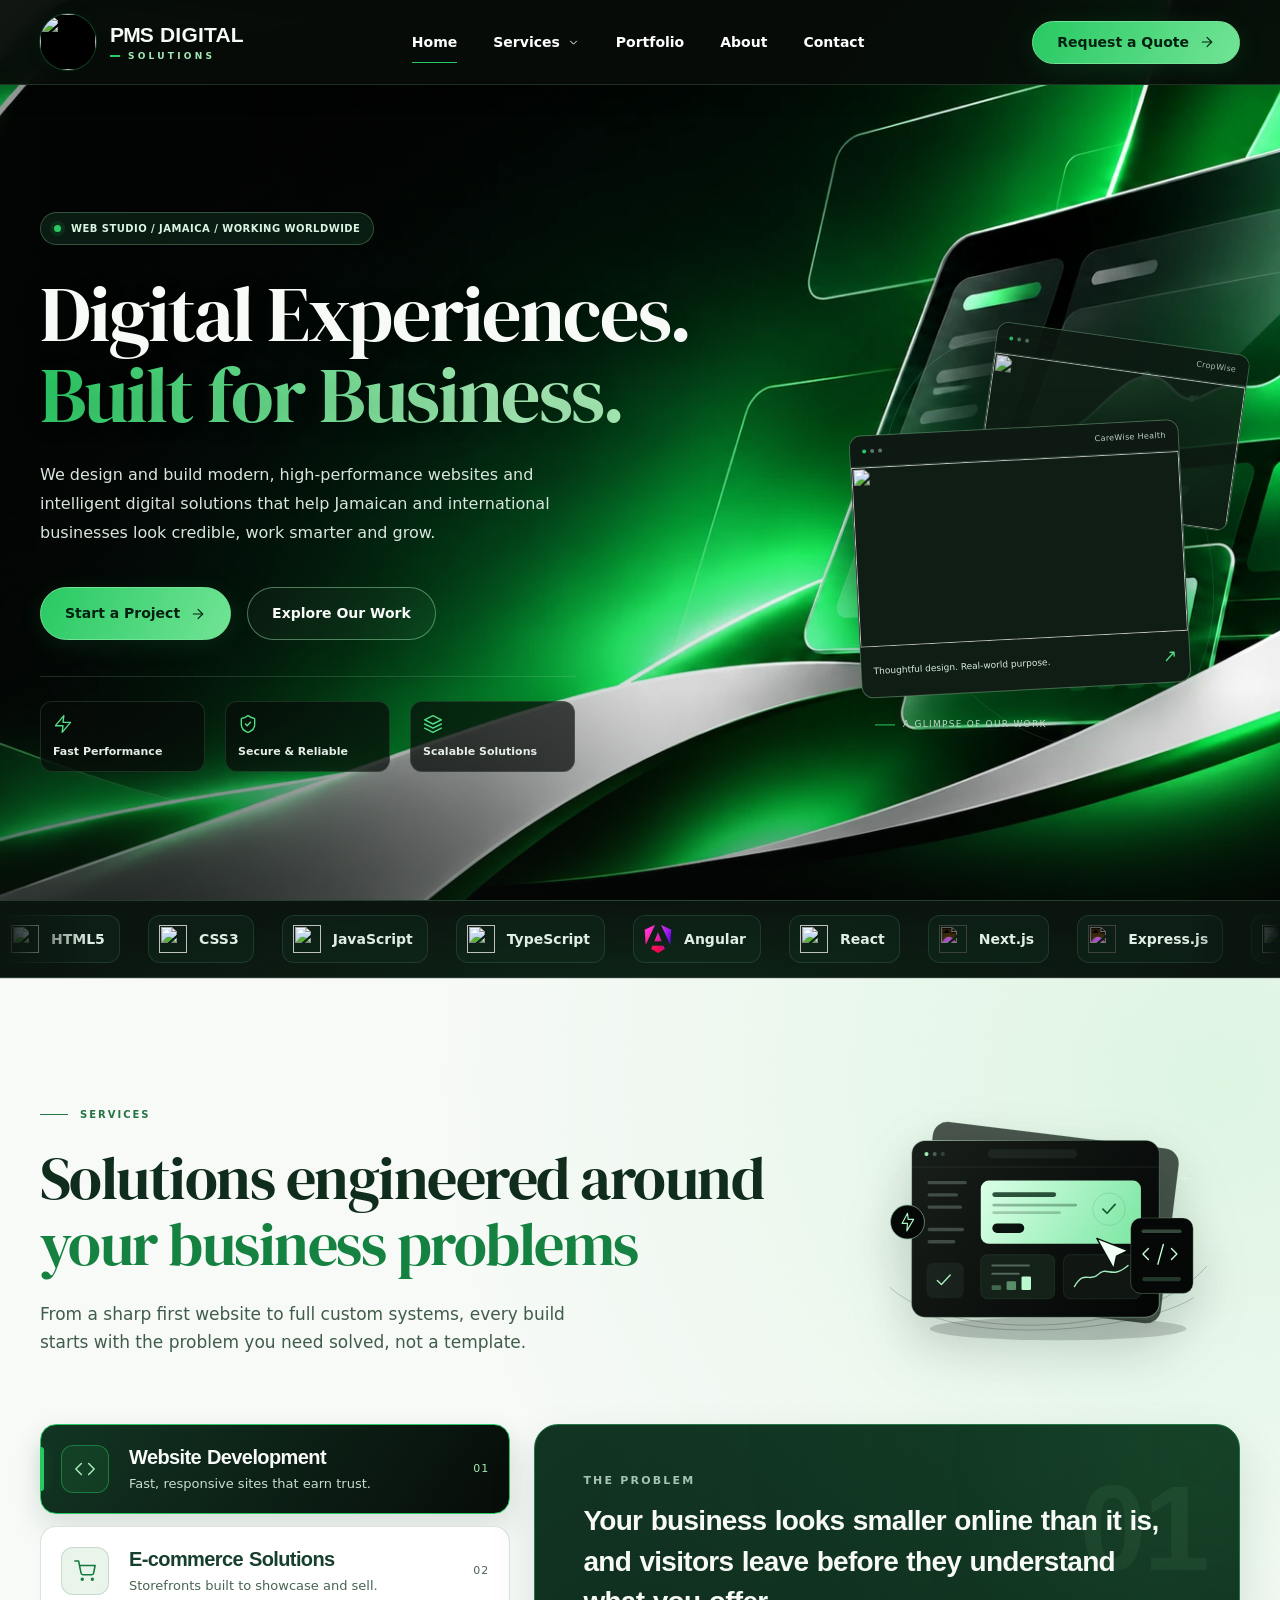
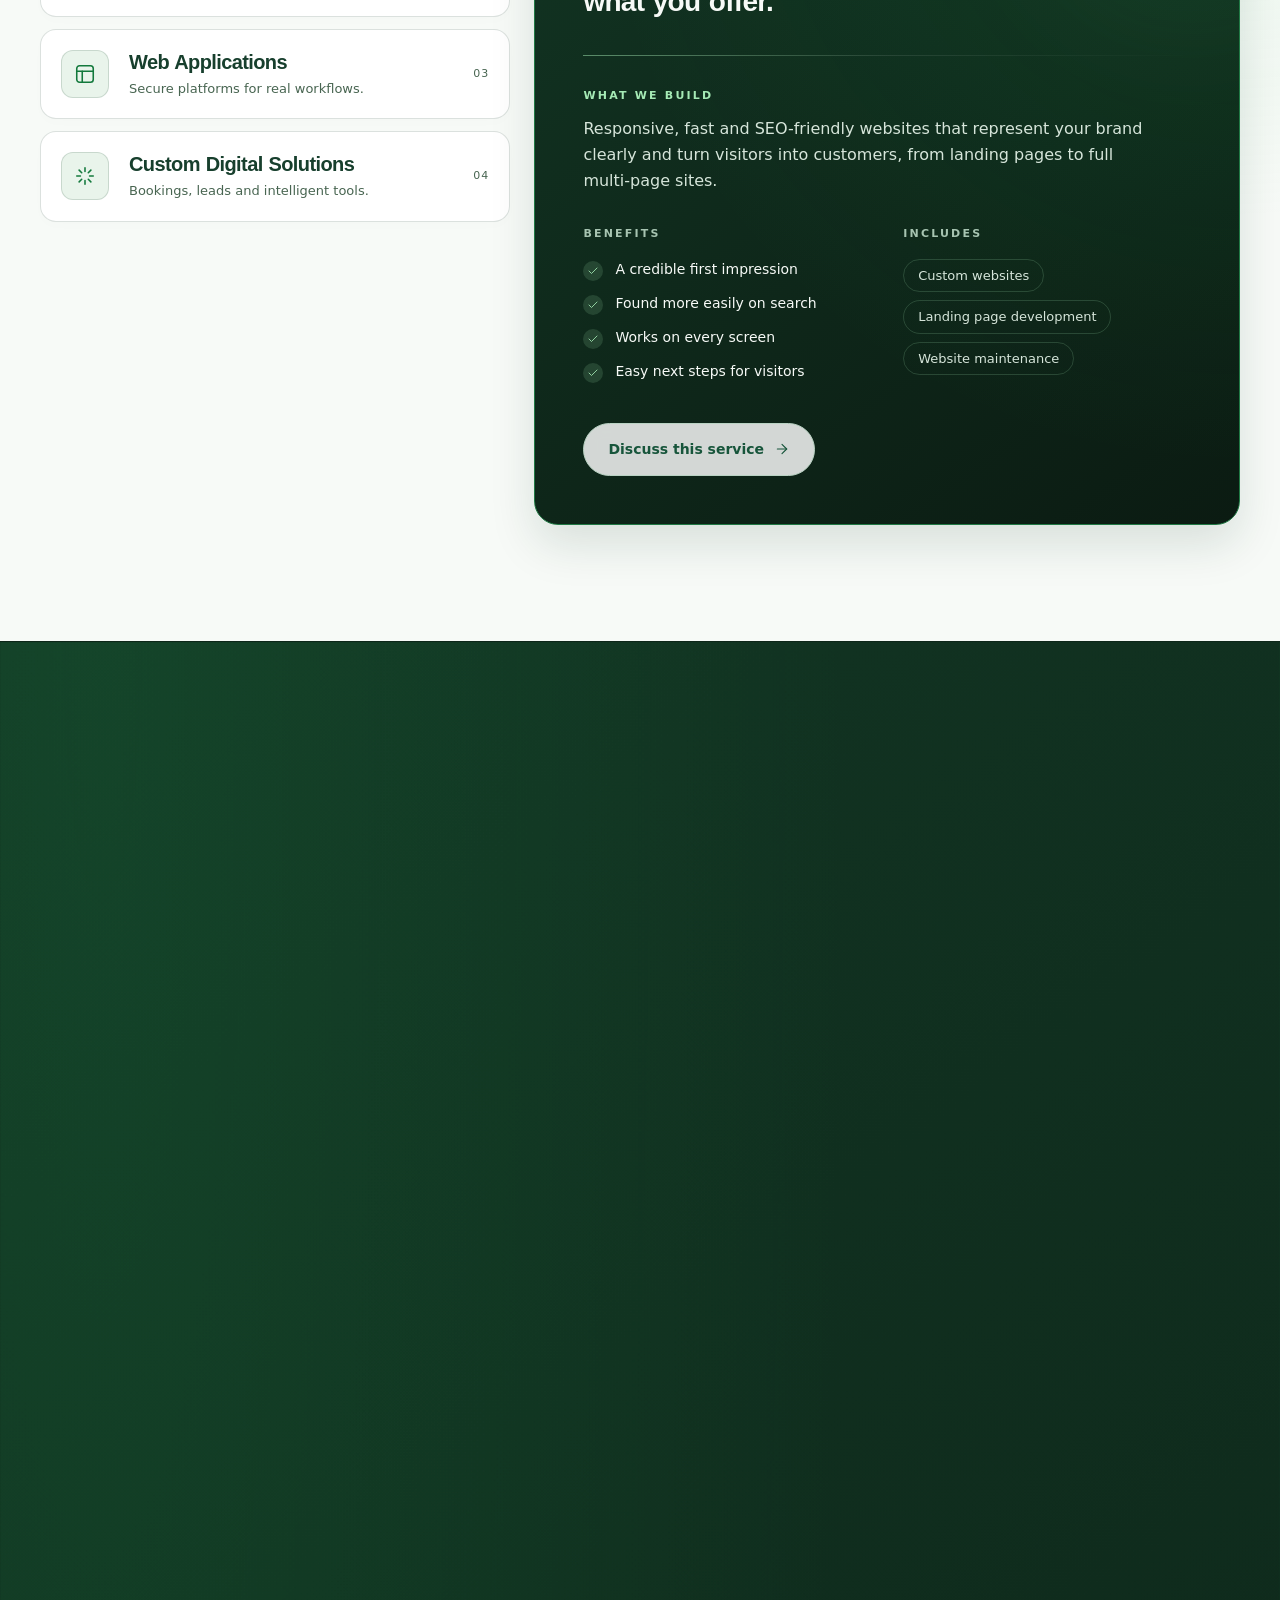
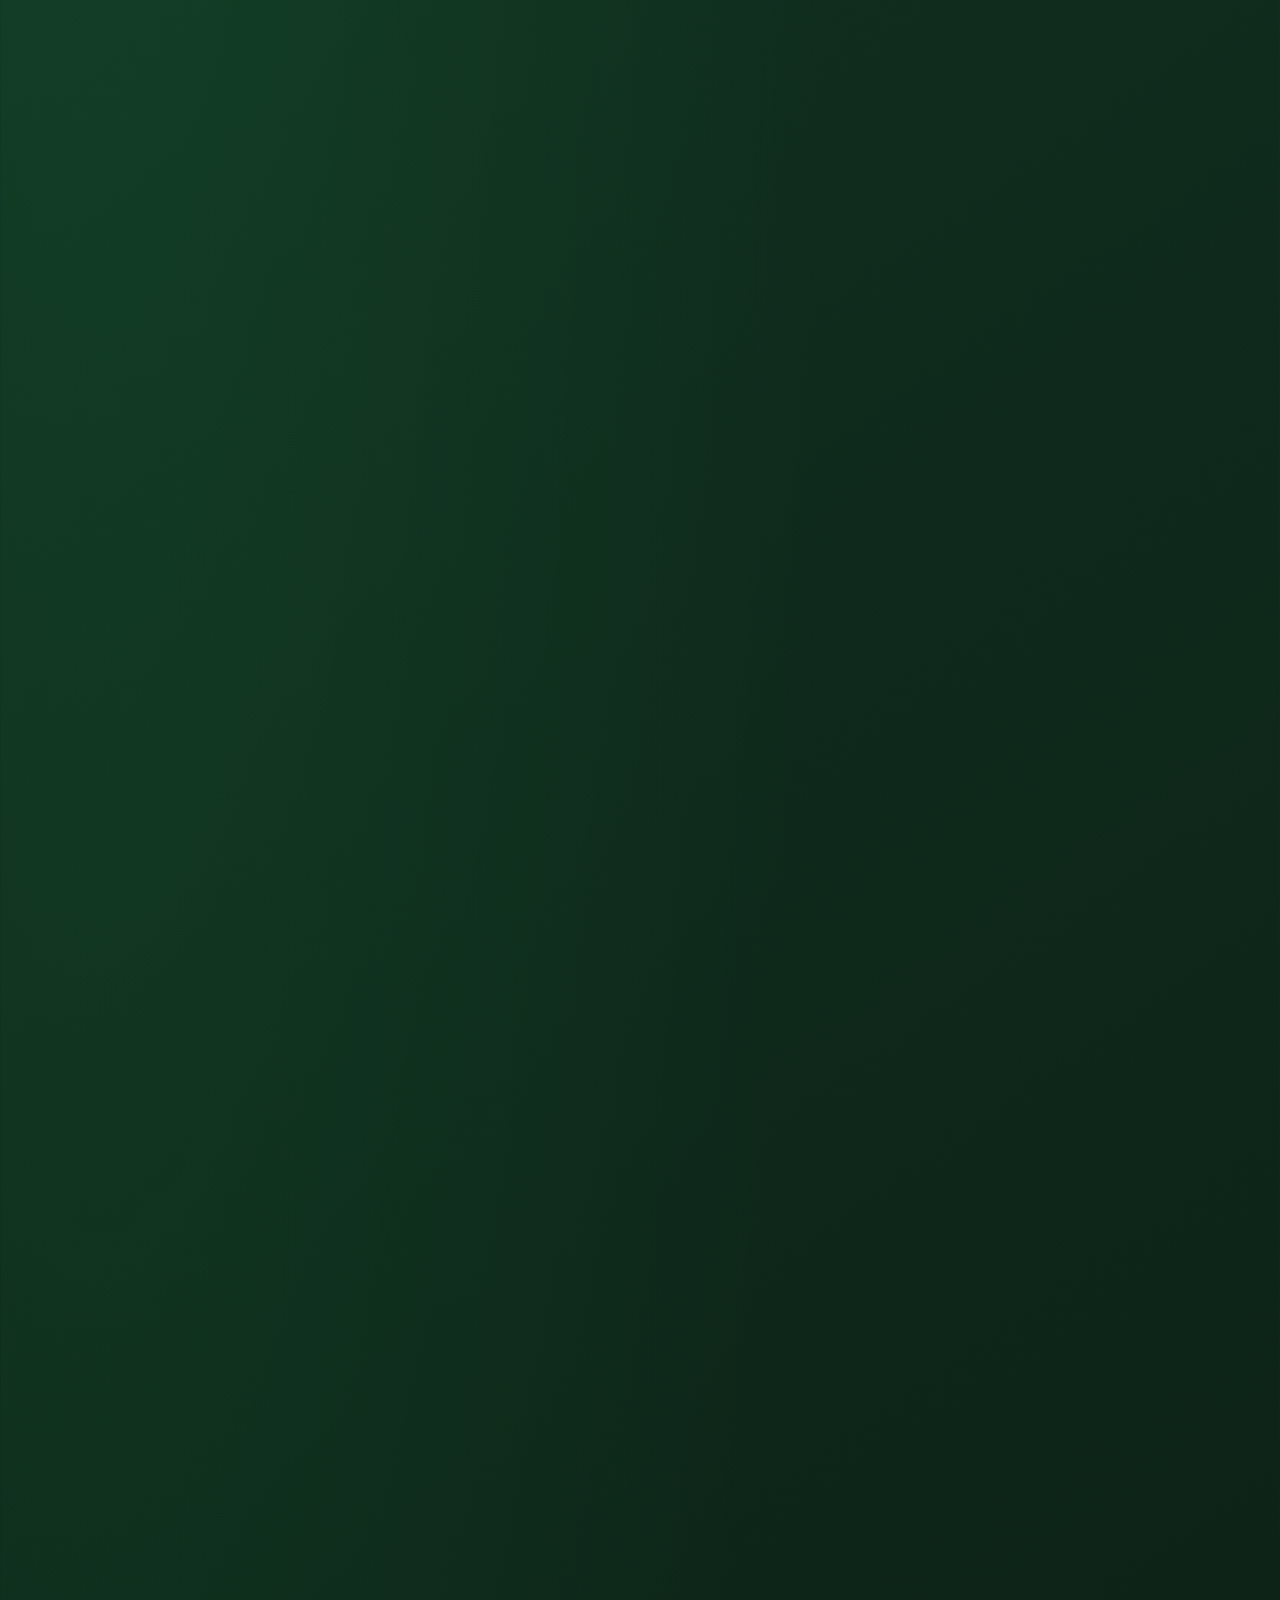
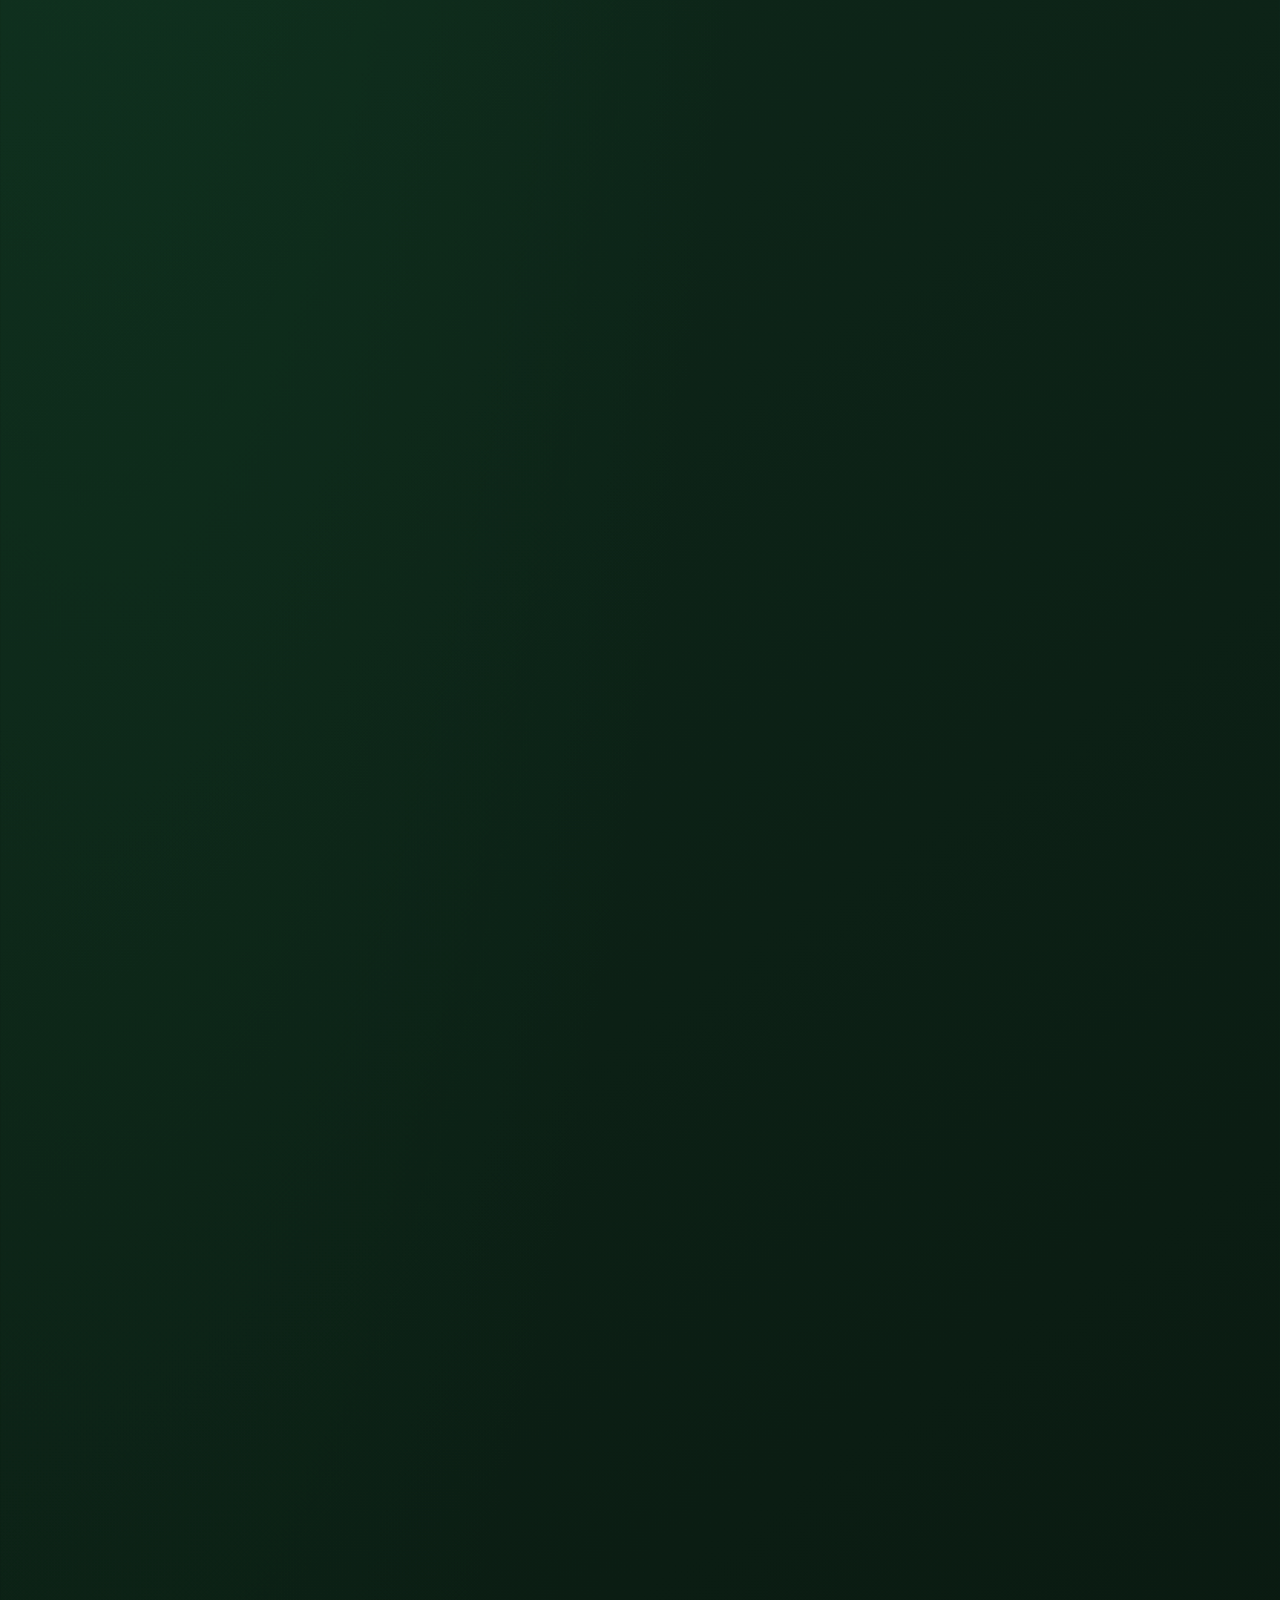
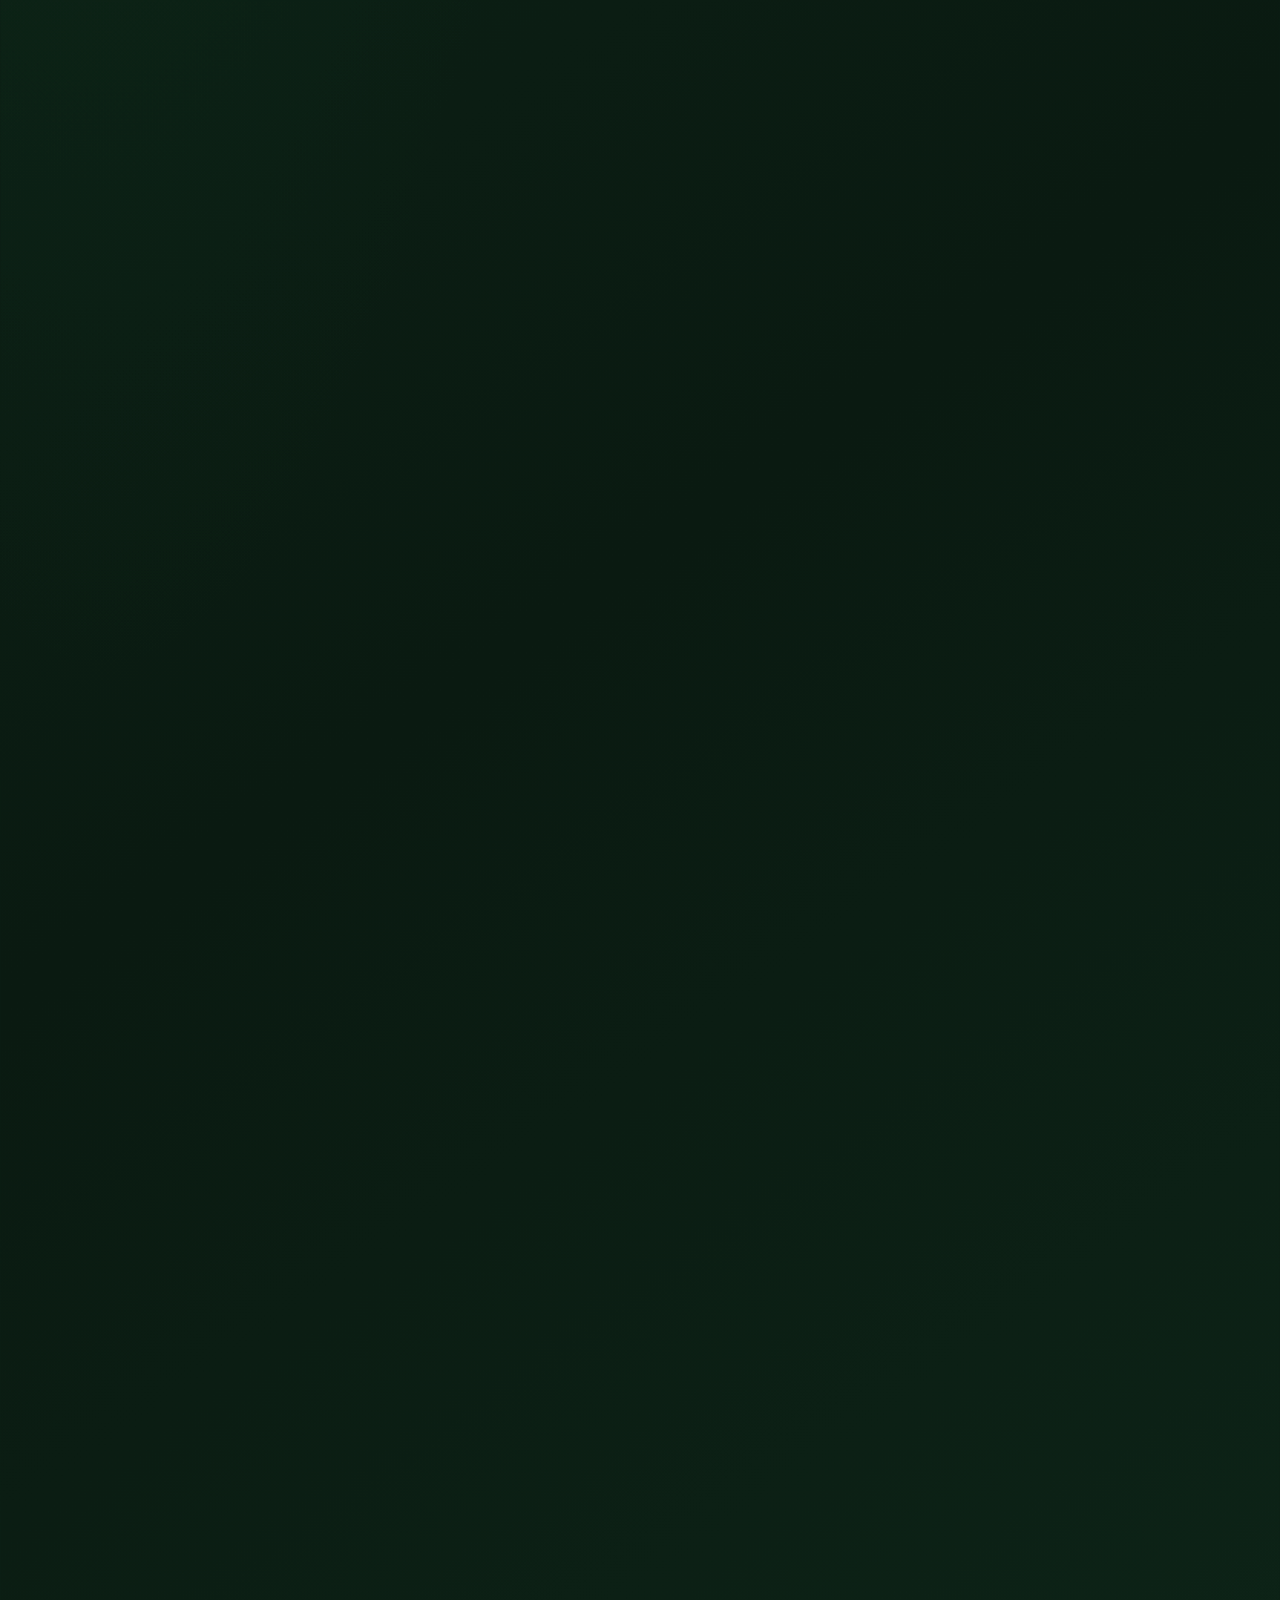
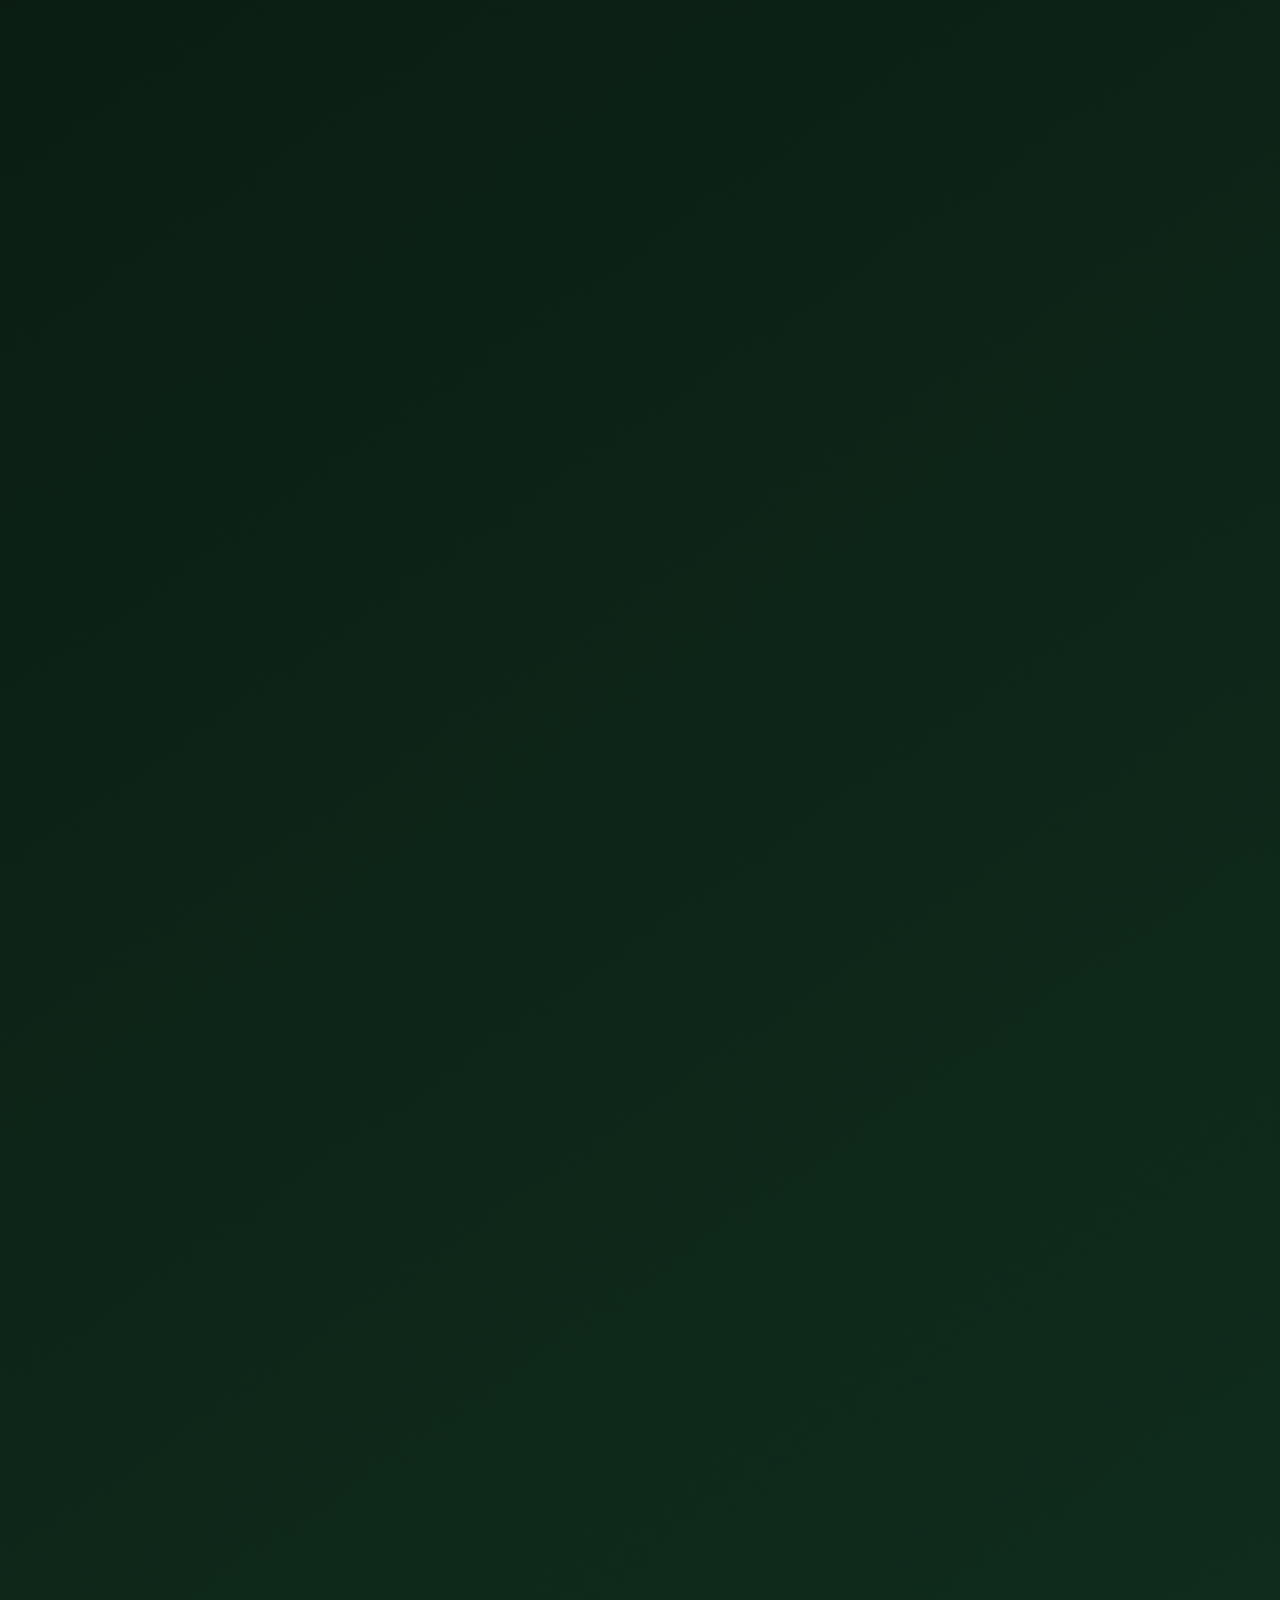
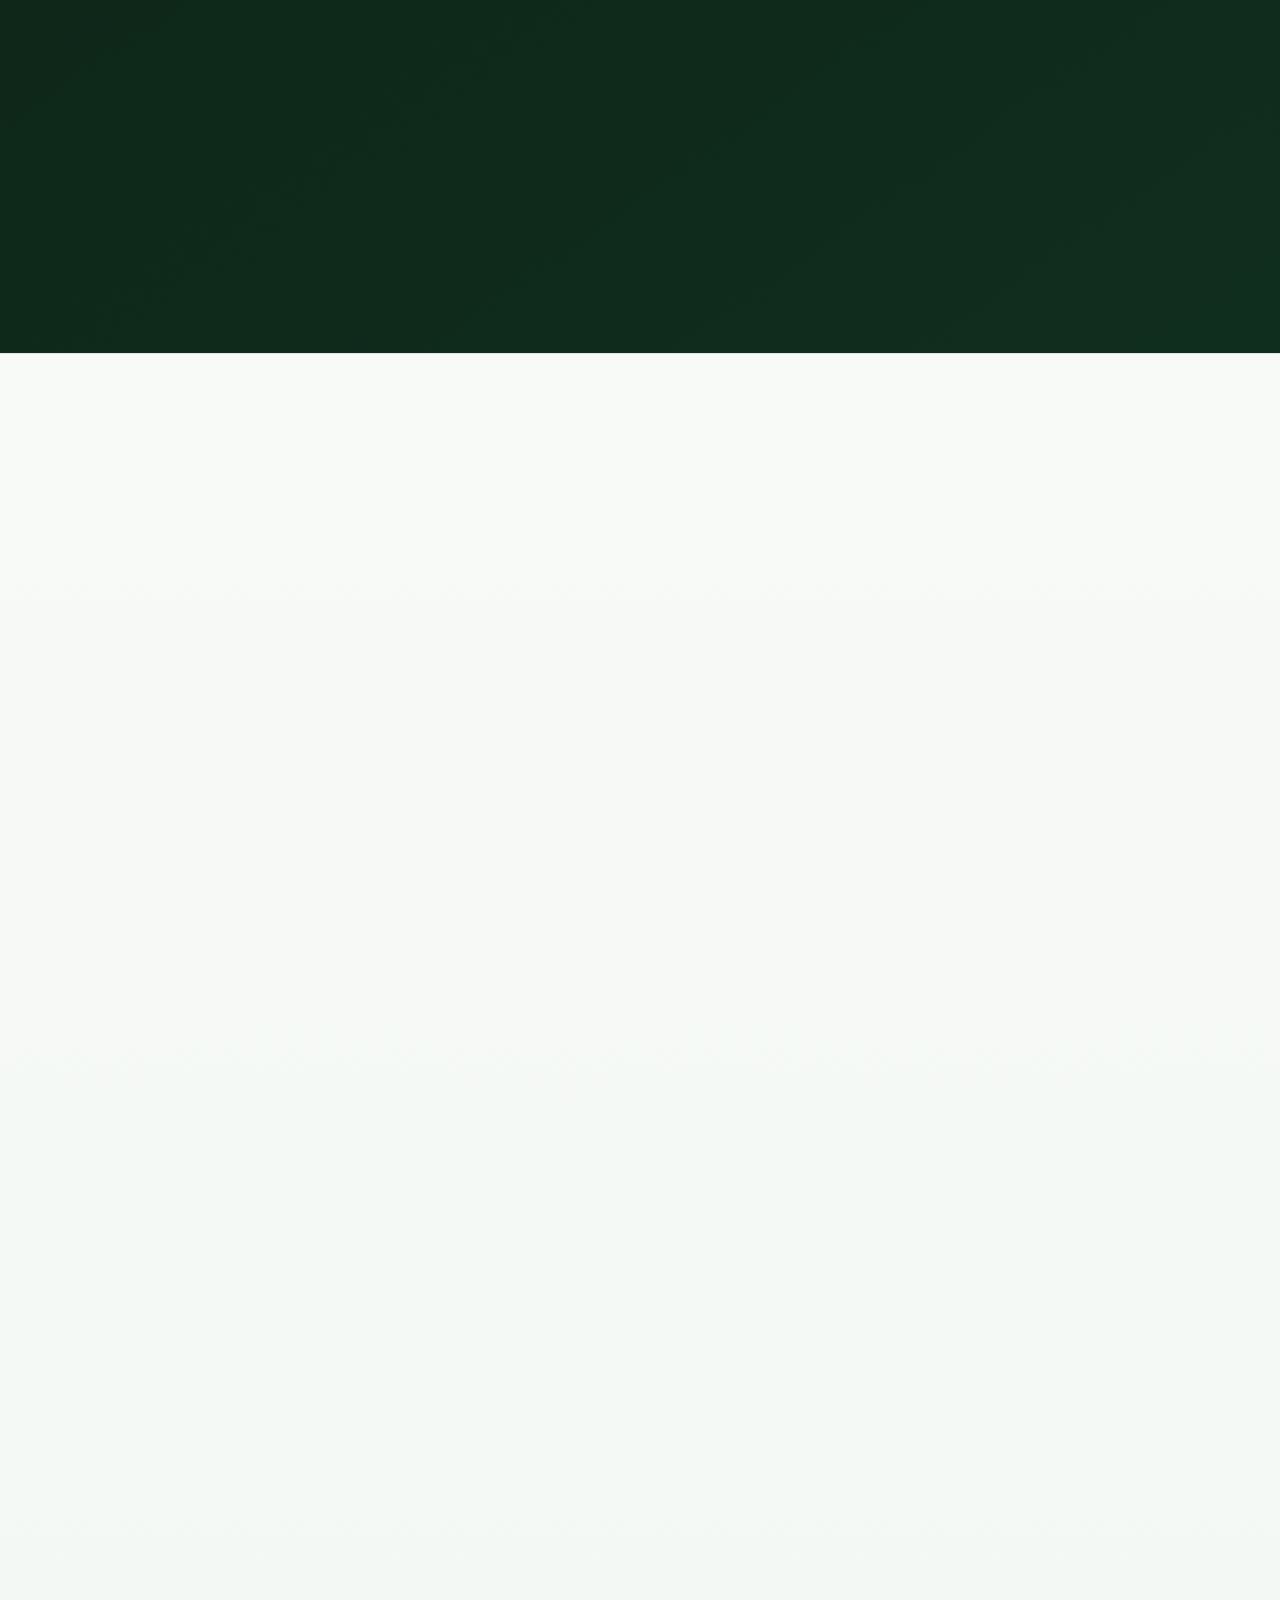
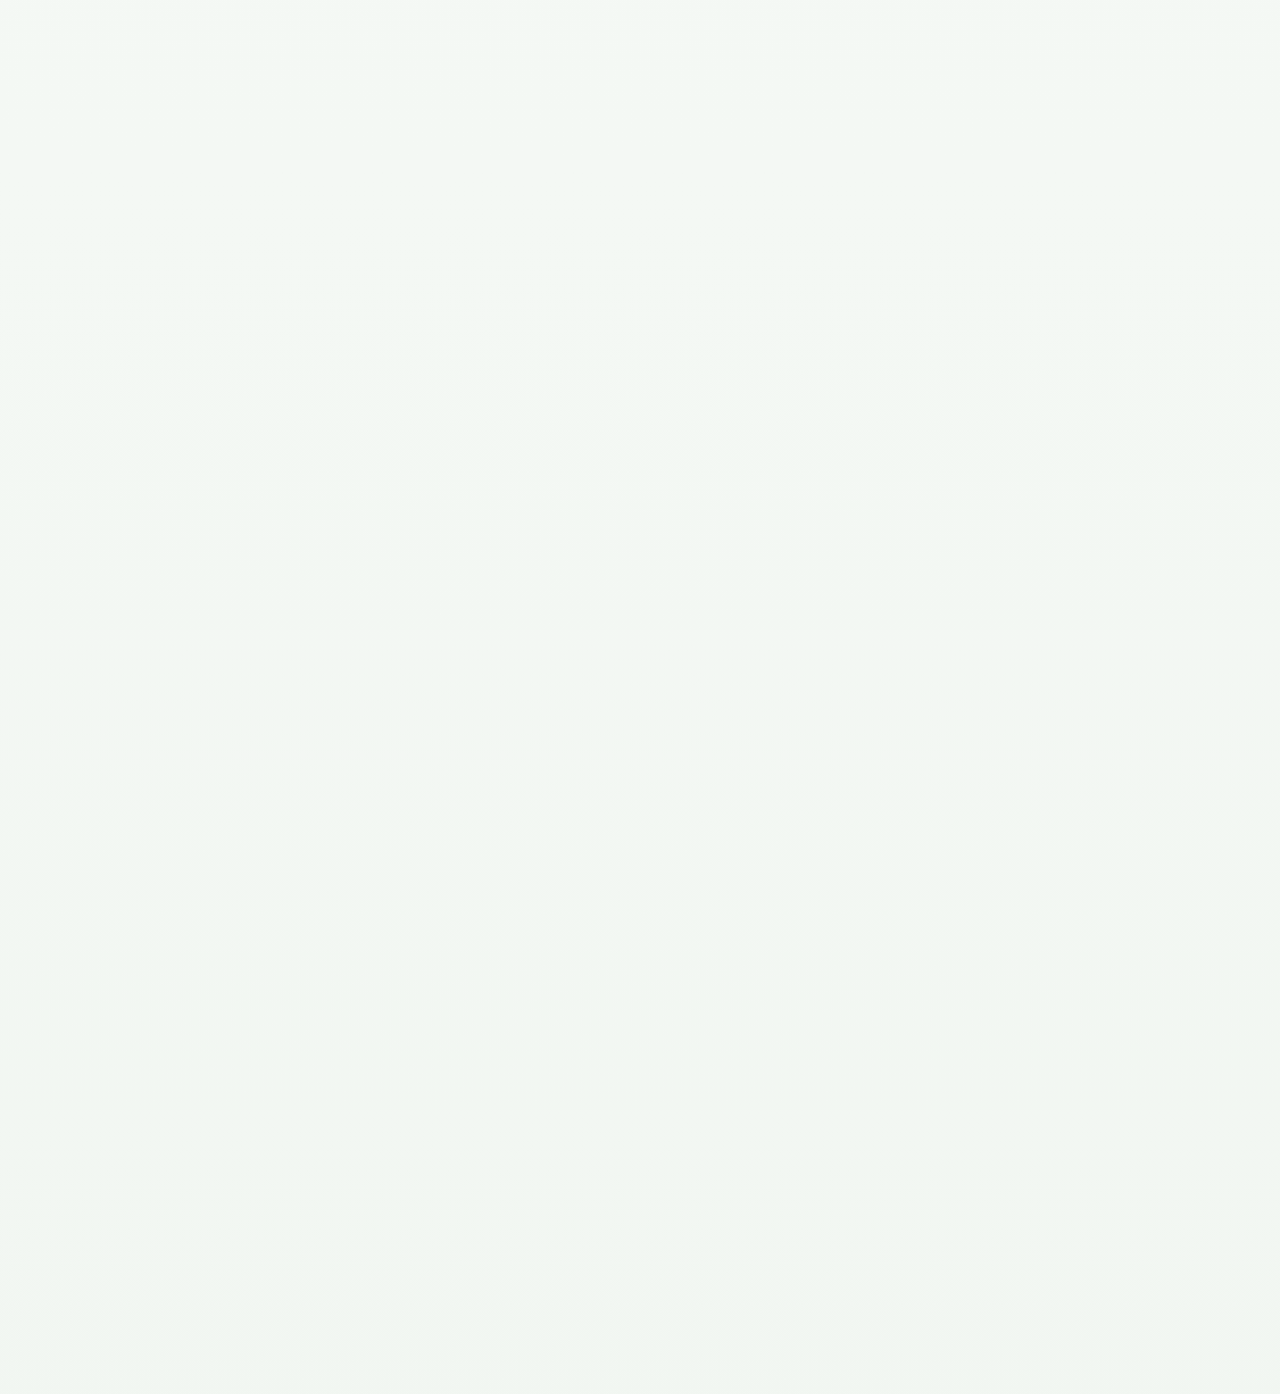
==== commit 43a62608: "Use Netlify production domain and disable PMS Vercel auto-deploys" ====
--- a/index.html
+++ b/index.html
@@ -12,7 +12,7 @@
   <meta
     content="Jamaican web studio building modern websites, portfolios and intelligent digital solutions. Explore our work, transparent JMD pricing and project process."
     name="description" />
-  <link href="https://pms-digital-solutions.vercel.app/" rel="canonical" />
+  <link href="https://pmsdigitalsolutions.com/" rel="canonical" />
   <link href="assets/optimized/favicon.png" rel="icon" type="image/png" />
   <link as="image" fetchpriority="high" href="assets/optimized/emerald.webp" rel="preload" type="image/webp" />
   <script defer="" src="script.js"></script>
@@ -1828,7 +1828,7 @@
                     </span></span></a></li>
               <li><a
                   class="group flex items-center gap-4 rounded-2xl border border-white/8 bg-white/[0.02] p-4 transition-all duration-300 hover:border-emerald/40 hover:bg-emerald/[0.04]"
-                  href="https://pms-digital-solutions.vercel.app" rel="noopener noreferrer" target="_blank"><span
+                  href="https://pmsdigitalsolutions.com" rel="noopener noreferrer" target="_blank"><span
                     class="grid h-11 w-11 shrink-0 place-items-center rounded-xl bg-emerald/12 text-emerald transition-colors group-hover:bg-emerald group-hover:text-ink"><svg
                       aria-hidden="true" class="" fill="none" height="20" stroke="currentColor" stroke-linecap="round"
                       stroke-linejoin="round" stroke-width="1.7" viewBox="0 0 24 24" width="20">
@@ -1839,7 +1839,7 @@
                       class="block text-[11px] uppercase tracking-[0.16em] text-white/40">
                       Website
                     </span><span class="mt-0.5 block truncate text-[15px] text-white/90">
-                      pms-digital-solutions.vercel.app
+                      pmsdigitalsolutions.com
                     </span></span></a></li>
               <li>
                 <div class="group flex items-center gap-4 rounded-2xl border border-white/8 bg-white/[0.02] p-4"><span
